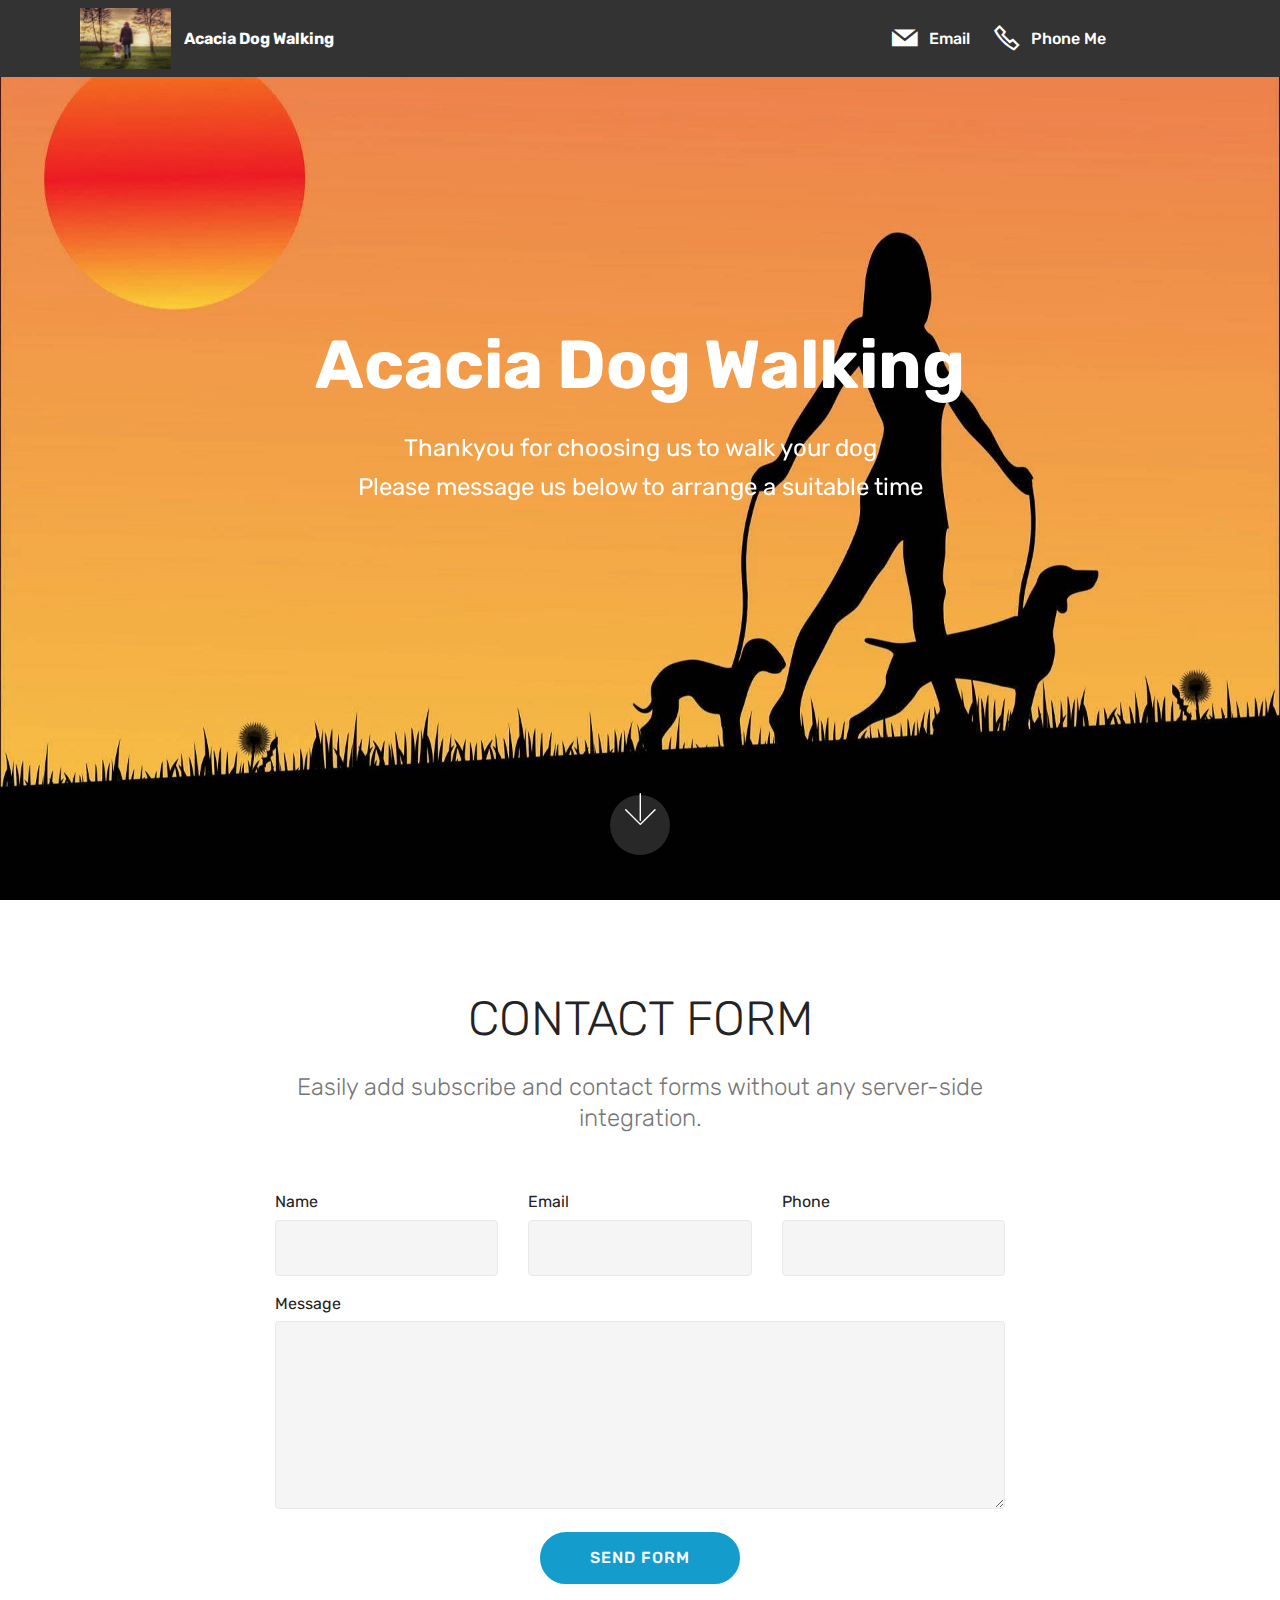
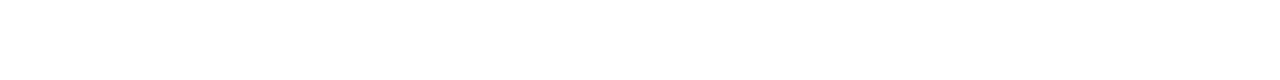
==== page2.html @ 42811588 "Add files via upload" ====
<!DOCTYPE html>
<html  >
<head>
  <!-- Site made with Mobirise Website Builder v4.12.3, https://mobirise.com -->
  <meta charset="UTF-8">
  <meta http-equiv="X-UA-Compatible" content="IE=edge">
  <meta name="generator" content="Mobirise v4.12.3, mobirise.com">
  <meta name="viewport" content="width=device-width, initial-scale=1, minimum-scale=1">
  <link rel="shortcut icon" href="assets/images/mbr-184x123.jpg" type="image/x-icon">
  <meta name="description" content="">
  
  
  <title>Thankyou</title>
  <link rel="stylesheet" href="assets/web/assets/mobirise-icons/mobirise-icons.css">
  <link rel="stylesheet" href="assets/web/assets/mobirise-icons2/mobirise2.css">
  <link rel="stylesheet" href="assets/bootstrap/css/bootstrap.min.css">
  <link rel="stylesheet" href="assets/bootstrap/css/bootstrap-grid.min.css">
  <link rel="stylesheet" href="assets/bootstrap/css/bootstrap-reboot.min.css">
  <link rel="stylesheet" href="assets/dropdown/css/style.css">
  <link rel="stylesheet" href="assets/tether/tether.min.css">
  <link rel="stylesheet" href="assets/socicon/css/styles.css">
  <link rel="stylesheet" href="assets/theme/css/style.css">
  <link rel="preload" as="style" href="assets/mobirise/css/mbr-additional.css"><link rel="stylesheet" href="assets/mobirise/css/mbr-additional.css" type="text/css">
  
  
  
</head>
<body>
  <section class="menu cid-rUx2KN50Ga" once="menu" id="menu1-7">

    

    <nav class="navbar navbar-expand beta-menu navbar-dropdown align-items-center navbar-fixed-top navbar-toggleable-sm">
        <button class="navbar-toggler navbar-toggler-right" type="button" data-toggle="collapse" data-target="#navbarSupportedContent" aria-controls="navbarSupportedContent" aria-expanded="false" aria-label="Toggle navigation">
            <div class="hamburger">
                <span></span>
                <span></span>
                <span></span>
                <span></span>
            </div>
        </button>
        <div class="menu-logo">
            <div class="navbar-brand">
                <span class="navbar-logo">
                    <a href="index.html">
                         <img src="assets/images/mbr-184x123.jpg" alt="Mobirise" title="" style="height: 3.8rem;">
                    </a>
                </span>
                <span class="navbar-caption-wrap"><a class="navbar-caption text-white display-4" href="index.html">Acacia Dog Walking</a></span>
            </div>
        </div>
        <div class="collapse navbar-collapse" id="navbarSupportedContent">
            <ul class="navbar-nav nav-dropdown nav-right" data-app-modern-menu="true"><li class="nav-item">
                    <a class="nav-link link text-white display-4" href="mailto:cosmicpunk64@msn.com"><span class="socicon socicon-mail mbr-iconfont mbr-iconfont-btn"></span>
                        
                        Email&nbsp;</a>
                </li>
                <li class="nav-item">
                    <a class="nav-link link text-white display-4" href="tel:07796602578"><span class="mobi-mbri mobi-mbri-phone mbr-iconfont mbr-iconfont-btn"></span>
                        Phone Me &nbsp; &nbsp; &nbsp; &nbsp; &nbsp; &nbsp; &nbsp; &nbsp; &nbsp; &nbsp;&nbsp;</a>
                </li></ul>
            
        </div>
    </nav>
</section>

<section class="engine"><a href="https://mobirise.info/n">simple web templates</a></section><section class="cid-rUx2KNVH79 mbr-fullscreen mbr-parallax-background" id="header2-8">

    

    

    <div class="container align-center">
        <div class="row justify-content-md-center">
            <div class="mbr-white col-md-10">
                <h1 class="mbr-section-title mbr-bold pb-3 mbr-fonts-style display-1">
                    Acacia Dog Walking</h1>
                
                <p class="mbr-text pb-3 mbr-fonts-style display-5">Thankyou for choosing us to walk your dog<br>Please message us below to arrange a suitable time<br><br></p>
                
            </div>
        </div>
    </div>
    <div class="mbr-arrow hidden-sm-down" aria-hidden="true">
        <a href="#next">
            <i class="mbri-down mbr-iconfont"></i>
        </a>
    </div>
</section>

<section class="mbr-section form1 cid-rUx3nydCVP" id="form1-a">

    

    
    <div class="container">
        <div class="row justify-content-center">
            <div class="title col-12 col-lg-8">
                <h2 class="mbr-section-title align-center pb-3 mbr-fonts-style display-2">
                    CONTACT FORM
                </h2>
                <h3 class="mbr-section-subtitle align-center mbr-light pb-3 mbr-fonts-style display-5">
                    Easily add subscribe and contact forms without any server-side integration.
                </h3>
            </div>
        </div>
    </div>
    <div class="container">
        <div class="row justify-content-center">
            <div class="media-container-column col-lg-8" data-form-type="formoid">
                <!---Formbuilder Form--->
                <form action="https://mobirise.com/" method="POST" class="mbr-form form-with-styler" data-form-title="Mobirise Form"><input type="hidden" name="email" data-form-email="true" value="vJQwaAiPpWESTm74bcN+fh4q/Wr+KEYtyysUlIyoPwSBQIhV9CofV1G0lnNw1oFRuBPcioo4d/tThG4mU4QjTCfp5v0R5WzSsW95tW1pOGH+agXpHz0VEnToRfI1d8Yz">
                    <div class="row">
                        <div hidden="hidden" data-form-alert="" class="alert alert-success col-12">Thanks for filling out the form!</div>
                        <div hidden="hidden" data-form-alert-danger="" class="alert alert-danger col-12">
                        </div>
                    </div>
                    <div class="dragArea row">
                        <div class="col-md-4  form-group" data-for="name">
                            <label for="name-form1-a" class="form-control-label mbr-fonts-style display-7">Name</label>
                            <input type="text" name="name" data-form-field="Name" required="required" class="form-control display-7" id="name-form1-a">
                        </div>
                        <div class="col-md-4  form-group" data-for="email">
                            <label for="email-form1-a" class="form-control-label mbr-fonts-style display-7">Email</label>
                            <input type="email" name="email" data-form-field="Email" required="required" class="form-control display-7" id="email-form1-a">
                        </div>
                        <div data-for="phone" class="col-md-4  form-group">
                            <label for="phone-form1-a" class="form-control-label mbr-fonts-style display-7">Phone</label>
                            <input type="tel" name="phone" data-form-field="Phone" class="form-control display-7" id="phone-form1-a">
                        </div>
                        <div data-for="message" class="col-md-12 form-group">
                            <label for="message-form1-a" class="form-control-label mbr-fonts-style display-7">Message</label>
                            <textarea name="message" data-form-field="Message" class="form-control display-7" id="message-form1-a"></textarea>
                        </div>
                        <div class="col-md-12 input-group-btn align-center"><button type="submit" class="btn btn-primary btn-form display-4">SEND FORM</button></div>
                    </div>
                </form><!---Formbuilder Form--->
            </div>
        </div>
    </div>
</section>


  <script src="assets/web/assets/jquery/jquery.min.js"></script>
  <script src="assets/popper/popper.min.js"></script>
  <script src="assets/bootstrap/js/bootstrap.min.js"></script>
  <script src="assets/smoothscroll/smooth-scroll.js"></script>
  <script src="assets/dropdown/js/nav-dropdown.js"></script>
  <script src="assets/dropdown/js/navbar-dropdown.js"></script>
  <script src="assets/touchswipe/jquery.touch-swipe.min.js"></script>
  <script src="assets/parallax/jarallax.min.js"></script>
  <script src="assets/tether/tether.min.js"></script>
  <script src="assets/theme/js/script.js"></script>
  <script src="assets/formoid/formoid.min.js"></script>
  
  
</body>
</html>
---- assets/web/assets/mobirise-icons/mobirise-icons.css ----
@font-face {
  font-family: 'MobiriseIcons';
  src:  url('mobirise-icons.eot?spat4u');
  src:  url('mobirise-icons.eot?spat4u#iefix') format('embedded-opentype'),
    url('mobirise-icons.ttf?spat4u') format('truetype'),
    url('mobirise-icons.woff?spat4u') format('woff'),
    url('mobirise-icons.svg?spat4u#MobiriseIcons') format('svg');
  font-weight: normal;
  font-style: normal;
  font-display: swap;
}

[class^="mbri-"], [class*=" mbri-"] {
  /* use !important to prevent issues with browser extensions that change fonts */
  font-family: MobiriseIcons !important;
  speak: none;
  font-style: normal;
  font-weight: normal;
  font-variant: normal;
  text-transform: none;
  line-height: 1;

  /* Better Font Rendering =========== */
  -webkit-font-smoothing: antialiased;
  -moz-osx-font-smoothing: grayscale;
}

.mbri-add-submenu:before {
  content: "\e900";
}
.mbri-alert:before {
  content: "\e901";
}
.mbri-align-center:before {
  content: "\e902";
}
.mbri-align-justify:before {
  content: "\e903";
}
.mbri-align-left:before {
  content: "\e904";
}
.mbri-align-right:before {
  content: "\e905";
}
.mbri-android:before {
  content: "\e906";
}
.mbri-apple:before {
  content: "\e907";
}
.mbri-arrow-down:before {
  content: "\e908";
}
.mbri-arrow-next:before {
  content: "\e909";
}
.mbri-arrow-prev:before {
  content: "\e90a";
}
.mbri-arrow-up:before {
  content: "\e90b";
}
.mbri-bold:before {
  content: "\e90c";
}
.mbri-bookmark:before {
  content: "\e90d";
}
.mbri-bootstrap:before {
  content: "\e90e";
}
.mbri-briefcase:before {
  content: "\e90f";
}
.mbri-browse:before {
  content: "\e910";
}
.mbri-bulleted-list:before {
  content: "\e911";
}
.mbri-calendar:before {
  content: "\e912";
}
.mbri-camera:before {
  content: "\e913";
}
.mbri-cart-add:before {
  content: "\e914";
}
.mbri-cart-full:before {
  content: "\e915";
}
.mbri-cash:before {
  content: "\e916";
}
.mbri-change-style:before {
  content: "\e917";
}
.mbri-chat:before {
  content: "\e918";
}
.mbri-clock:before {
  content: "\e919";
}
.mbri-close:before {
  content: "\e91a";
}
.mbri-cloud:before {
  content: "\e91b";
}
.mbri-code:before {
  content: "\e91c";
}
.mbri-contact-form:before {
  content: "\e91d";
}
.mbri-credit-card:before {
  content: "\e91e";
}
.mbri-cursor-click:before {
  content: "\e91f";
}
.mbri-cust-feedback:before {
  content: "\e920";
}
.mbri-database:before {
  content: "\e921";
}
.mbri-delivery:before {
  content: "\e922";
}
.mbri-desktop:before {
  content: "\e923";
}
.mbri-devices:before {
  content: "\e924";
}
.mbri-down:before {
  content: "\e925";
}
.mbri-download:before {
  content: "\e989";
}
.mbri-drag-n-drop:before {
  content: "\e927";
}
.mbri-drag-n-drop2:before {
  content: "\e928";
}
.mbri-edit:before {
  content: "\e929";
}
.mbri-edit2:before {
  content: "\e92a";
}
.mbri-error:before {
  content: "\e92b";
}
.mbri-extension:before {
  content: "\e92c";
}
.mbri-features:before {
  content: "\e92d";
}
.mbri-file:before {
  content: "\e92e";
}
.mbri-flag:before {
  content: "\e92f";
}
.mbri-folder:before {
  content: "\e930";
}
.mbri-gift:before {
  content: "\e931";
}
.mbri-github:before {
  content: "\e932";
}
.mbri-globe:before {
  content: "\e933";
}
.mbri-globe-2:before {
  content: "\e934";
}
.mbri-growing-chart:before {
  content: "\e935";
}
.mbri-hearth:before {
  content: "\e936";
}
.mbri-help:before {
  content: "\e937";
}
.mbri-home:before {
  content: "\e938";
}
.mbri-hot-cup:before {
  content: "\e939";
}
.mbri-idea:before {
  content: "\e93a";
}
.mbri-image-gallery:before {
  content: "\e93b";
}
.mbri-image-slider:before {
  content: "\e93c";
}
.mbri-info:before {
  content: "\e93d";
}
.mbri-italic:before {
  content: "\e93e";
}
.mbri-key:before {
  content: "\e93f";
}
.mbri-laptop:before {
  content: "\e940";
}
.mbri-layers:before {
  content: "\e941";
}
.mbri-left-right:before {
  content: "\e942";
}
.mbri-left:before {
  content: "\e943";
}
.mbri-letter:before {
  content: "\e944";
}
.mbri-like:before {
  content: "\e945";
}
.mbri-link:before {
  content: "\e946";
}
.mbri-lock:before {
  content: "\e947";
}
.mbri-login:before {
  content: "\e948";
}
.mbri-logout:before {
  content: "\e949";
}
.mbri-magic-stick:before {
  content: "\e94a";
}
.mbri-map-pin:before {
  content: "\e94b";
}
.mbri-menu:before {
  content: "\e94c";
}
.mbri-mobile:before {
  content: "\e94d";
}
.mbri-mobile2:before {
  content: "\e94e";
}
.mbri-mobirise:before {
  content: "\e94f";
}
.mbri-more-horizontal:before {
  content: "\e950";
}
.mbri-more-vertical:before {
  content: "\e951";
}
.mbri-music:before {
  content: "\e952";
}
.mbri-new-file:before {
  content: "\e953";
}
.mbri-numbered-list:before {
  content: "\e954";
}
.mbri-opened-folder:before {
  content: "\e955";
}
.mbri-pages:before {
  content: "\e956";
}
.mbri-paper-plane:before {
  content: "\e957";
}
.mbri-paperclip:before {
  content: "\e958";
}
.mbri-photo:before {
  content: "\e959";
}
.mbri-photos:before {
  content: "\e95a";
}
.mbri-pin:before {
  content: "\e95b";
}
.mbri-play:before {
  content: "\e95c";
}
.mbri-plus:before {
  content: "\e95d";
}
.mbri-preview:before {
  content: "\e95e";
}
.mbri-print:before {
  content: "\e95f";
}
.mbri-protect:before {
  content: "\e960";
}
.mbri-question:before {
  content: "\e961";
}
.mbri-quote-left:before {
  content: "\e962";
}
.mbri-quote-right:before {
  content: "\e963";
}
.mbri-refresh:before {
  content: "\e964";
}
.mbri-responsive:before {
  content: "\e965";
}
.mbri-right:before {
  content: "\e966";
}
.mbri-rocket:before {
  content: "\e967";
}
.mbri-sad-face:before {
  content: "\e968";
}
.mbri-sale:before {
  content: "\e969";
}
.mbri-save:before {
  content: "\e96a";
}
.mbri-search:before {
  content: "\e96b";
}
.mbri-setting:before {
  content: "\e96c";
}
.mbri-setting2:before {
  content: "\e96d";
}
.mbri-setting3:before {
  content: "\e96e";
}
.mbri-share:before {
  content: "\e96f";
}
.mbri-shopping-bag:before {
  content: "\e970";
}
.mbri-shopping-basket:before {
  content: "\e971";
}
.mbri-shopping-cart:before {
  content: "\e972";
}
.mbri-sites:before {
  content: "\e973";
}
.mbri-smile-face:before {
  content: "\e974";
}
.mbri-speed:before {
  content: "\e975";
}
.mbri-star:before {
  content: "\e976";
}
.mbri-success:before {
  content: "\e977";
}
.mbri-sun:before {
  content: "\e978";
}
.mbri-sun2:before {
  content: "\e979";
}
.mbri-tablet:before {
  content: "\e97a";
}
.mbri-tablet-vertical:before {
  content: "\e97b";
}
.mbri-target:before {
  content: "\e97c";
}
.mbri-timer:before {
  content: "\e97d";
}
.mbri-to-ftp:before {
  content: "\e97e";
}
.mbri-to-local-drive:before {
  content: "\e97f";
}
.mbri-touch-swipe:before {
  content: "\e980";
}
.mbri-touch:before {
  content: "\e981";
}
.mbri-trash:before {
  content: "\e982";
}
.mbri-underline:before {
  content: "\e983";
}
.mbri-unlink:before {
  content: "\e984";
}
.mbri-unlock:before {
  content: "\e985";
}
.mbri-up-down:before {
  content: "\e986";
}
.mbri-up:before {
  content: "\e987";
}
.mbri-update:before {
  content: "\e988";
}
.mbri-upload:before {
 content: "\e926"; 
}
.mbri-user:before {
  content: "\e98a";
}
.mbri-user2:before {
  content: "\e98b";
}
.mbri-users:before {
  content: "\e98c";
}
.mbri-video:before {
  content: "\e98d";
}
.mbri-video-play:before {
  content: "\e98e";
}
.mbri-watch:before {
  content: "\e98f";
}
.mbri-website-theme:before {
  content: "\e990";
}
.mbri-wifi:before {
  content: "\e991";
}
.mbri-windows:before {
  content: "\e992";
}
.mbri-zoom-out:before {
  content: "\e993";
}
.mbri-redo:before {
  content: "\e994";
}
.mbri-undo:before {
  content: "\e995";
}
---- assets/web/assets/mobirise-icons2/mobirise2.css ----
@font-face {
  font-family: 'Moririse2';
  font-display: swap;
  src:  url('mobirise2.eot?f2bix4');
  src:  url('mobirise2.eot?f2bix4#iefix') format('embedded-opentype'),
    url('mobirise2.ttf?f2bix4') format('truetype'),
    url('mobirise2.woff?f2bix4') format('woff'),
    url('mobirise2.svg?f2bix4#mobirise2') format('svg');
  font-weight: normal;
  font-style: normal;
}

[class^="mobi-"], [class*=" mobi-"] {
  /* use !important to prevent issues with browser extensions that change fonts */
  font-family: 'Moririse2' !important;
  speak: none;
  font-style: normal;
  font-weight: normal;
  font-variant: normal;
  text-transform: none;
  line-height: 1;

  /* Better Font Rendering =========== */
  -webkit-font-smoothing: antialiased;
  -moz-osx-font-smoothing: grayscale;
}

.mobi-mbri-add-submenu:before {
  content: "\e900";
}
.mobi-mbri-alert:before {
  content: "\e901";
}
.mobi-mbri-align-center:before {
  content: "\e902";
}
.mobi-mbri-align-justify:before {
  content: "\e903";
}
.mobi-mbri-align-left:before {
  content: "\e904";
}
.mobi-mbri-align-right:before {
  content: "\e905";
}
.mobi-mbri-android:before {
  content: "\e906";
}
.mobi-mbri-apple:before {
  content: "\e907";
}
.mobi-mbri-arrow-down:before {
  content: "\e908";
}
.mobi-mbri-arrow-next:before {
  content: "\e909";
}
.mobi-mbri-arrow-prev:before {
  content: "\e90a";
}
.mobi-mbri-arrow-up:before {
  content: "\e90b";
}
.mobi-mbri-bold:before {
  content: "\e90c";
}
.mobi-mbri-bookmark:before {
  content: "\e90d";
}
.mobi-mbri-bootstrap:before {
  content: "\e90e";
}
.mobi-mbri-briefcase:before {
  content: "\e90f";
}
.mobi-mbri-browse:before {
  content: "\e910";
}
.mobi-mbri-bulleted-list:before {
  content: "\e911";
}
.mobi-mbri-calendar:before {
  content: "\e912";
}
.mobi-mbri-camera:before {
  content: "\e913";
}
.mobi-mbri-cart-add:before {
  content: "\e914";
}
.mobi-mbri-cart-full:before {
  content: "\e915";
}
.mobi-mbri-cash:before {
  content: "\e916";
}
.mobi-mbri-change-style:before {
  content: "\e917";
}
.mobi-mbri-chat:before {
  content: "\e918";
}
.mobi-mbri-clock:before {
  content: "\e919";
}
.mobi-mbri-close:before {
  content: "\e91a";
}
.mobi-mbri-cloud:before {
  content: "\e91b";
}
.mobi-mbri-code:before {
  content: "\e91c";
}
.mobi-mbri-contact-form:before {
  content: "\e91d";
}
.mobi-mbri-credit-card:before {
  content: "\e91e";
}
.mobi-mbri-cursor-click:before {
  content: "\e91f";
}
.mobi-mbri-cust-feedback:before {
  content: "\e920";
}
.mobi-mbri-database:before {
  content: "\e921";
}
.mobi-mbri-delivery:before {
  content: "\e922";
}
.mobi-mbri-desktop:before {
  content: "\e923";
}
.mobi-mbri-devices:before {
  content: "\e924";
}
.mobi-mbri-down:before {
  content: "\e925";
}
.mobi-mbri-download-2:before {
  content: "\e926";
}
.mobi-mbri-download:before {
  content: "\e927";
}
.mobi-mbri-drag-n-drop-2:before {
  content: "\e928";
}
.mobi-mbri-drag-n-drop:before {
  content: "\e929";
}
.mobi-mbri-edit-2:before {
  content: "\e92a";
}
.mobi-mbri-edit:before {
  content: "\e92b";
}
.mobi-mbri-error:before {
  content: "\e92c";
}
.mobi-mbri-extension:before {
  content: "\e92d";
}
.mobi-mbri-features:before {
  content: "\e92e";
}
.mobi-mbri-file:before {
  content: "\e92f";
}
.mobi-mbri-flag:before {
  content: "\e930";
}
.mobi-mbri-folder:before {
  content: "\e931";
}
.mobi-mbri-gift:before {
  content: "\e932";
}
.mobi-mbri-github:before {
  content: "\e933";
}
.mobi-mbri-globe-2:before {
  content: "\e934";
}
.mobi-mbri-globe:before {
  content: "\e935";
}
.mobi-mbri-growing-chart:before {
  content: "\e936";
}
.mobi-mbri-hearth:before {
  content: "\e937";
}
.mobi-mbri-help:before {
  content: "\e938";
}
.mobi-mbri-home:before {
  content: "\e939";
}
.mobi-mbri-hot-cup:before {
  content: "\e93a";
}
.mobi-mbri-idea:before {
  content: "\e93b";
}
.mobi-mbri-image-gallery:before {
  content: "\e93c";
}
.mobi-mbri-image-slider:before {
  content: "\e93d";
}
.mobi-mbri-info:before {
  content: "\e93e";
}
.mobi-mbri-italic:before {
  content: "\e93f";
}
.mobi-mbri-key:before {
  content: "\e940";
}
.mobi-mbri-laptop:before {
  content: "\e941";
}
.mobi-mbri-layers:before {
  content: "\e942";
}
.mobi-mbri-left-right:before {
  content: "\e943";
}
.mobi-mbri-left:before {
  content: "\e944";
}
.mobi-mbri-letter:before {
  content: "\e945";
}
.mobi-mbri-like:before {
  content: "\e946";
}
.mobi-mbri-link:before {
  content: "\e947";
}
.mobi-mbri-lock:before {
  content: "\e948";
}
.mobi-mbri-login:before {
  content: "\e949";
}
.mobi-mbri-logout:before {
  content: "\e94a";
}
.mobi-mbri-magic-stick:before {
  content: "\e94b";
}
.mobi-mbri-map-pin:before {
  content: "\e94c";
}
.mobi-mbri-menu:before {
  content: "\e94d";
}
.mobi-mbri-mobile-2:before {
  content: "\e94e";
}
.mobi-mbri-mobile-horizontal:before {
  content: "\e94f";
}
.mobi-mbri-mobile:before {
  content: "\e950";
}
.mobi-mbri-mobirise:before {
  content: "\e951";
}
.mobi-mbri-more-horizontal:before {
  content: "\e952";
}
.mobi-mbri-more-vertical:before {
  content: "\e953";
}
.mobi-mbri-music:before {
  content: "\e954";
}
.mobi-mbri-new-file:before {
  content: "\e955";
}
.mobi-mbri-numbered-list:before {
  content: "\e956";
}
.mobi-mbri-opened-folder:before {
  content: "\e957";
}
.mobi-mbri-pages:before {
  content: "\e958";
}
.mobi-mbri-paper-plane:before {
  content: "\e959";
}
.mobi-mbri-paperclip:before {
  content: "\e95a";
}
.mobi-mbri-phone:before {
  content: "\e95b";
}
.mobi-mbri-photo:before {
  content: "\e95c";
}
.mobi-mbri-photos:before {
  content: "\e95d";
}
.mobi-mbri-pin:before {
  content: "\e95e";
}
.mobi-mbri-play:before {
  content: "\e95f";
}
.mobi-mbri-plus:before {
  content: "\e960";
}
.mobi-mbri-preview:before {
  content: "\e961";
}
.mobi-mbri-print:before {
  content: "\e962";
}
.mobi-mbri-protect:before {
  content: "\e963";
}
.mobi-mbri-question:before {
  content: "\e964";
}
.mobi-mbri-quote-left:before {
  content: "\e965";
}
.mobi-mbri-quote-right:before {
  content: "\e966";
}
.mobi-mbri-redo:before {
  content: "\e967";
}
.mobi-mbri-refresh:before {
  content: "\e968";
}
.mobi-mbri-responsive-2:before {
  content: "\e969";
}
.mobi-mbri-responsive:before {
  content: "\e96a";
}
.mobi-mbri-right:before {
  content: "\e96b";
}
.mobi-mbri-rocket:before {
  content: "\e96c";
}
.mobi-mbri-sad-face:before {
  content: "\e96d";
}
.mobi-mbri-sale:before {
  content: "\e96e";
}
.mobi-mbri-save:before {
  content: "\e96f";
}
.mobi-mbri-search:before {
  content: "\e970";
}
.mobi-mbri-setting-2:before {
  content: "\e971";
}
.mobi-mbri-setting-3:before {
  content: "\e972";
}
.mobi-mbri-setting:before {
  content: "\e973";
}
.mobi-mbri-share:before {
  content: "\e974";
}
.mobi-mbri-shopping-bag:before {
  content: "\e975";
}
.mobi-mbri-shopping-basket:before {
  content: "\e976";
}
.mobi-mbri-shopping-cart:before {
  content: "\e977";
}
.mobi-mbri-sites:before {
  content: "\e978";
}
.mobi-mbri-smile-face:before {
  content: "\e979";
}
.mobi-mbri-speed:before {
  content: "\e97a";
}
.mobi-mbri-star:before {
  content: "\e97b";
}
.mobi-mbri-success:before {
  content: "\e97c";
}
.mobi-mbri-sun:before {
  content: "\e97d";
}
.mobi-mbri-sun2:before {
  content: "\e97e";
}
.mobi-mbri-tablet-vertical:before {
  content: "\e97f";
}
.mobi-mbri-tablet:before {
  content: "\e980";
}
.mobi-mbri-target:before {
  content: "\e981";
}
.mobi-mbri-timer:before {
  content: "\e982";
}
.mobi-mbri-to-ftp:before {
  content: "\e983";
}
.mobi-mbri-to-local-drive:before {
  content: "\e984";
}
.mobi-mbri-touch-swipe:before {
  content: "\e985";
}
.mobi-mbri-touch:before {
  content: "\e986";
}
.mobi-mbri-trash:before {
  content: "\e987";
}
.mobi-mbri-underline:before {
  content: "\e988";
}
.mobi-mbri-undo:before {
  content: "\e989";
}
.mobi-mbri-unlink:before {
  content: "\e98a";
}
.mobi-mbri-unlock:before {
  content: "\e98b";
}
.mobi-mbri-up-down:before {
  content: "\e98c";
}
.mobi-mbri-up:before {
  content: "\e98d";
}
.mobi-mbri-update:before {
  content: "\e98e";
}
.mobi-mbri-upload-2:before {
  content: "\e98f";
}
.mobi-mbri-upload:before {
  content: "\e990";
}
.mobi-mbri-user-2:before {
  content: "\e991";
}
.mobi-mbri-user:before {
  content: "\e992";
}
.mobi-mbri-users:before {
  content: "\e993";
}
.mobi-mbri-video-play:before {
  content: "\e994";
}
.mobi-mbri-video:before {
  content: "\e995";
}
.mobi-mbri-watch:before {
  content: "\e996";
}
.mobi-mbri-website-theme-2:before {
  content: "\e997";
}
.mobi-mbri-website-theme:before {
  content: "\e998";
}
.mobi-mbri-wifi:before {
  content: "\e999";
}
.mobi-mbri-windows:before {
  content: "\e99a";
}
.mobi-mbri-zoom-in:before {
  content: "\e99b";
}
.mobi-mbri-zoom-out:before {
  content: "\e99c";
}
---- assets/dropdown/css/style.css ----
.navbar-dropdown {
  left: 0;
  padding: 0;
  position: absolute;
  right: 0;
  top: 0;
  transition: all 0.45s ease;
  z-index: 1030;
  background: #282828; }
  .navbar-dropdown .navbar-logo {
    margin-right: 0.8rem;
    transition: margin 0.3s ease-in-out;
    vertical-align: middle; }
    .navbar-dropdown .navbar-logo img {
      height: 3.125rem;
      transition: all 0.3s ease-in-out; }
    .navbar-dropdown .navbar-logo.mbr-iconfont {
      font-size: 3.125rem;
      line-height: 3.125rem; }
  .navbar-dropdown .navbar-caption {
    font-weight: 700;
    white-space: normal;
    vertical-align: -4px;
    line-height: 3.125rem !important; }
    .navbar-dropdown .navbar-caption, .navbar-dropdown .navbar-caption:hover {
      color: inherit;
      text-decoration: none; }
  .navbar-dropdown .mbr-iconfont + .navbar-caption {
    vertical-align: -1px; }
  .navbar-dropdown.navbar-fixed-top {
    position: fixed; }
  .navbar-dropdown .navbar-brand span {
    vertical-align: -4px; }
  .navbar-dropdown.bg-color.transparent {
    background: none; }
  .navbar-dropdown.navbar-short .navbar-brand {
    padding: 0.625rem 0; }
    .navbar-dropdown.navbar-short .navbar-brand span {
      vertical-align: -1px; }
  .navbar-dropdown.navbar-short .navbar-caption {
    line-height: 2.375rem !important;
    vertical-align: -2px; }
  .navbar-dropdown.navbar-short .navbar-logo {
    margin-right: 0.5rem; }
    .navbar-dropdown.navbar-short .navbar-logo img {
      height: 2.375rem; }
    .navbar-dropdown.navbar-short .navbar-logo.mbr-iconfont {
      font-size: 2.375rem;
      line-height: 2.375rem; }
  .navbar-dropdown.navbar-short .mbr-table-cell {
    height: 3.625rem; }
  .navbar-dropdown .navbar-close {
    left: 0.6875rem;
    position: fixed;
    top: 0.75rem;
    z-index: 1000; }
  .navbar-dropdown .hamburger-icon {
    content: "";
    display: inline-block;
    vertical-align: middle;
    width: 16px;
    -webkit-box-shadow: 0 -6px 0 1px #282828,0 0 0 1px #282828,0 6px 0 1px #282828;
    -moz-box-shadow: 0 -6px 0 1px #282828,0 0 0 1px #282828,0 6px 0 1px #282828;
    box-shadow: 0 -6px 0 1px #282828,0 0 0 1px #282828,0 6px 0 1px #282828; }

.dropdown-menu .dropdown-toggle[data-toggle="dropdown-submenu"]::after {
  border-bottom: 0.35em solid transparent;
  border-left: 0.35em solid;
  border-right: 0;
  border-top: 0.35em solid transparent;
  margin-left: 0.3rem; }

.dropdown-menu .dropdown-item:focus {
  outline: 0; }

.nav-dropdown {
  font-size: 0.75rem;
  font-weight: 500;
  height: auto !important; }
  .nav-dropdown .nav-btn {
    padding-left: 1rem; }
  .nav-dropdown .link {
    margin: .667em 1.667em;
    font-weight: 500;
    padding: 0;
    transition: color .2s ease-in-out; }
    .nav-dropdown .link.dropdown-toggle {
      margin-right: 2.583em; }
      .nav-dropdown .link.dropdown-toggle::after {
        margin-left: .25rem;
        border-top: 0.35em solid;
        border-right: 0.35em solid transparent;
        border-left: 0.35em solid transparent;
        border-bottom: 0; }
      .nav-dropdown .link.dropdown-toggle[aria-expanded="true"] {
        margin: 0;
        padding: 0.667em 3.263em  0.667em 1.667em; }
  .nav-dropdown .link::after,
  .nav-dropdown .dropdown-item::after {
    color: inherit; }
  .nav-dropdown .btn {
    font-size: 0.75rem;
    font-weight: 700;
    letter-spacing: 0;
    margin-bottom: 0;
    padding-left: 1.25rem;
    padding-right: 1.25rem; }
  .nav-dropdown .dropdown-menu {
    border-radius: 0;
    border: 0;
    left: 0;
    margin: 0;
    padding-bottom: 1.25rem;
    padding-top: 1.25rem;
    position: relative; }
  .nav-dropdown .dropdown-submenu {
    margin-left: 0.125rem;
    top: 0; }
  .nav-dropdown .dropdown-item {
    font-weight: 500;
    line-height: 2;
    padding: 0.3846em 4.615em 0.3846em 1.5385em;
    position: relative;
    transition: color .2s ease-in-out, background-color .2s ease-in-out; }
    .nav-dropdown .dropdown-item::after {
      margin-top: -0.3077em;
      position: absolute;
      right: 1.1538em;
      top: 50%; }
    .nav-dropdown .dropdown-item:focus, .nav-dropdown .dropdown-item:hover {
      background: none; }

@media (max-width: 767px) {
  .nav-dropdown.navbar-toggleable-sm {
    bottom: 0;
    display: none;
    left: 0;
    overflow-x: hidden;
    position: fixed;
    top: 0;
    transform: translateX(-100%);
    -ms-transform: translateX(-100%);
    -webkit-transform: translateX(-100%);
    width: 18.75rem;
    z-index: 999; } }
.nav-dropdown.navbar-toggleable-xl {
  bottom: 0;
  display: none;
  left: 0;
  overflow-x: hidden;
  position: fixed;
  top: 0;
  transform: translateX(-100%);
  -ms-transform: translateX(-100%);
  -webkit-transform: translateX(-100%);
  width: 18.75rem;
  z-index: 999; }

.nav-dropdown-sm {
  display: block !important;
  overflow-x: hidden;
  overflow: auto;
  padding-top: 3.875rem; }
  .nav-dropdown-sm::after {
    content: "";
    display: block;
    height: 3rem;
    width: 100%; }
  .nav-dropdown-sm.collapse.in ~ .navbar-close {
    display: block !important; }
  .nav-dropdown-sm.collapsing, .nav-dropdown-sm.collapse.in {
    transform: translateX(0);
    -ms-transform: translateX(0);
    -webkit-transform: translateX(0);
    transition: all 0.25s ease-out;
    -webkit-transition: all 0.25s ease-out;
    background: #282828; }
  .nav-dropdown-sm.collapsing[aria-expanded="false"] {
    transform: translateX(-100%);
    -ms-transform: translateX(-100%);
    -webkit-transform: translateX(-100%); }
  .nav-dropdown-sm .nav-item {
    display: block;
    margin-left: 0 !important;
    padding-left: 0; }
  .nav-dropdown-sm .link,
  .nav-dropdown-sm .dropdown-item {
    border-top: 1px dotted rgba(255, 255, 255, 0.1);
    font-size: 0.8125rem;
    line-height: 1.6;
    margin: 0 !important;
    padding: 0.875rem 2.4rem 0.875rem 1.5625rem !important;
    position: relative;
    white-space: normal; }
    .nav-dropdown-sm .link:focus, .nav-dropdown-sm .link:hover,
    .nav-dropdown-sm .dropdown-item:focus,
    .nav-dropdown-sm .dropdown-item:hover {
      background: rgba(0, 0, 0, 0.2) !important;
      color: #c0a375; }
  .nav-dropdown-sm .nav-btn {
    position: relative;
    padding: 1.5625rem 1.5625rem 0 1.5625rem; }
    .nav-dropdown-sm .nav-btn::before {
      border-top: 1px dotted rgba(255, 255, 255, 0.1);
      content: "";
      left: 0;
      position: absolute;
      top: 0;
      width: 100%; }
    .nav-dropdown-sm .nav-btn + .nav-btn {
      padding-top: 0.625rem; }
      .nav-dropdown-sm .nav-btn + .nav-btn::before {
        display: none; }
  .nav-dropdown-sm .btn {
    padding: 0.625rem 0; }
  .nav-dropdown-sm .dropdown-toggle[data-toggle="dropdown-submenu"]::after {
    margin-left: .25rem;
    border-top: 0.35em solid;
    border-right: 0.35em solid transparent;
    border-left: 0.35em solid transparent;
    border-bottom: 0; }
  .nav-dropdown-sm .dropdown-toggle[data-toggle="dropdown-submenu"][aria-expanded="true"]::after {
    border-top: 0;
    border-right: 0.35em solid transparent;
    border-left: 0.35em solid transparent;
    border-bottom: 0.35em solid; }
  .nav-dropdown-sm .dropdown-menu {
    margin: 0;
    padding: 0;
    position: relative;
    top: 0;
    left: 0;
    width: 100%;
    border: 0;
    float: none;
    border-radius: 0;
    background: none; }
  .nav-dropdown-sm .dropdown-submenu {
    left: 100%;
    margin-left: 0.125rem;
    margin-top: -1.25rem;
    top: 0; }

.navbar-toggleable-sm .nav-dropdown .dropdown-menu {
  position: absolute; }

.navbar-toggleable-sm .nav-dropdown .dropdown-submenu {
  left: 100%;
  margin-left: 0.125rem;
  margin-top: -1.25rem;
  top: 0; }

.navbar-toggleable-sm.opened .nav-dropdown .dropdown-menu {
  position: relative; }

.navbar-toggleable-sm.opened .nav-dropdown .dropdown-submenu {
  left: 0;
  margin-left: 00rem;
  margin-top: 0rem;
  top: 0; }

.is-builder .nav-dropdown.collapsing {
  transition: none !important; }

/*# sourceMappingURL=style.css.map */
---- assets/socicon/css/styles.css ----
@charset "UTF-8";

@font-face {
  font-family: 'Socicon';
  src:  url('../fonts/socicon.eot');
  src:  url('../fonts/socicon.eot?#iefix') format('embedded-opentype'),
    url('../fonts/socicon.woff2') format('woff2'),
    url('../fonts/socicon.ttf') format('truetype'),
    url('../fonts/socicon.woff') format('woff'),
    url('../fonts/socicon.svg#socicon') format('svg');
  font-weight: normal;
  font-style: normal;
}

[data-icon]:before {
  font-family: "socicon" !important;
  content: attr(data-icon);
  font-style: normal !important;
  font-weight: normal !important;
  font-variant: normal !important;
  text-transform: none !important;
  speak: none;
  line-height: 1;
  -webkit-font-smoothing: antialiased;
  -moz-osx-font-smoothing: grayscale;
}

[class^="socicon-"], [class*=" socicon-"] {
  /* use !important to prevent issues with browser extensions that change fonts */
  font-family: 'Socicon' !important;
  speak: none;
  font-style: normal;
  font-weight: normal;
  font-variant: normal;
  text-transform: none;
  line-height: 1;

  /* Better Font Rendering =========== */
  -webkit-font-smoothing: antialiased;
  -moz-osx-font-smoothing: grayscale;
}

.socicon-eitaa:before {
  content: "\e97c";
}
.socicon-soroush:before {
  content: "\e97d";
}
.socicon-bale:before {
  content: "\e97e";
}
.socicon-zazzle:before {
  content: "\e97b";
}
.socicon-society6:before {
  content: "\e97a";
}
.socicon-redbubble:before {
  content: "\e979";
}
.socicon-avvo:before {
  content: "\e978";
}
.socicon-stitcher:before {
  content: "\e977";
}
.socicon-googlehangouts:before {
  content: "\e974";
}
.socicon-dlive:before {
  content: "\e975";
}
.socicon-vsco:before {
  content: "\e976";
}
.socicon-flipboard:before {
  content: "\e973";
}
.socicon-ubuntu:before {
  content: "\e958";
}
.socicon-artstation:before {
  content: "\e959";
}
.socicon-invision:before {
  content: "\e95a";
}
.socicon-torial:before {
  content: "\e95b";
}
.socicon-collectorz:before {
  content: "\e95c";
}
.socicon-seenthis:before {
  content: "\e95d";
}
.socicon-googleplaymusic:before {
  content: "\e95e";
}
.socicon-debian:before {
  content: "\e95f";
}
.socicon-filmfreeway:before {
  content: "\e960";
}
.socicon-gnome:before {
  content: "\e961";
}
.socicon-itchio:before {
  content: "\e962";
}
.socicon-jamendo:before {
  content: "\e963";
}
.socicon-mix:before {
  content: "\e964";
}
.socicon-sharepoint:before {
  content: "\e965";
}
.socicon-tinder:before {
  content: "\e966";
}
.socicon-windguru:before {
  content: "\e967";
}
.socicon-cdbaby:before {
  content: "\e968";
}
.socicon-elementaryos:before {
  content: "\e969";
}
.socicon-stage32:before {
  content: "\e96a";
}
.socicon-tiktok:before {
  content: "\e96b";
}
.socicon-gitter:before {
  content: "\e96c";
}
.socicon-letterboxd:before {
  content: "\e96d";
}
.socicon-threema:before {
  content: "\e96e";
}
.socicon-splice:before {
  content: "\e96f";
}
.socicon-metapop:before {
  content: "\e970";
}
.socicon-naver:before {
  content: "\e971";
}
.socicon-remote:before {
  content: "\e972";
}
.socicon-internet:before {
  content: "\e957";
}
.socicon-moddb:before {
  content: "\e94b";
}
.socicon-indiedb:before {
  content: "\e94c";
}
.socicon-traxsource:before {
  content: "\e94d";
}
.socicon-gamefor:before {
  content: "\e94e";
}
.socicon-pixiv:before {
  content: "\e94f";
}
.socicon-myanimelist:before {
  content: "\e950";
}
.socicon-blackberry:before {
  content: "\e951";
}
.socicon-wickr:before {
  content: "\e952";
}
.socicon-spip:before {
  content: "\e953";
}
.socicon-napster:before {
  content: "\e954";
}
.socicon-beatport:before {
  content: "\e955";
}
.socicon-hackerone:before {
  content: "\e956";
}
.socicon-hackernews:before {
  content: "\e946";
}
.socicon-smashwords:before {
  content: "\e947";
}
.socicon-kobo:before {
  content: "\e948";
}
.socicon-bookbub:before {
  content: "\e949";
}
.socicon-mailru:before {
  content: "\e94a";
}
.socicon-gitlab:before {
  content: "\e945";
}
.socicon-instructables:before {
  content: "\e944";
}
.socicon-portfolio:before {
  content: "\e943";
}
.socicon-codered:before {
  content: "\e940";
}
.socicon-origin:before {
  content: "\e941";
}
.socicon-nextdoor:before {
  content: "\e942";
}
.socicon-udemy:before {
  content: "\e93f";
}
.socicon-livemaster:before {
  content: "\e93e";
}
.socicon-crunchbase:before {
  content: "\e93b";
}
.socicon-homefy:before {
  content: "\e93c";
}
.socicon-calendly:before {
  content: "\e93d";
}
.socicon-realtor:before {
  content: "\e90f";
}
.socicon-tidal:before {
  content: "\e910";
}
.socicon-qobuz:before {
  content: "\e911";
}
.socicon-natgeo:before {
  content: "\e912";
}
.socicon-mastodon:before {
  content: "\e913";
}
.socicon-unsplash:before {
  content: "\e914";
}
.socicon-homeadvisor:before {
  content: "\e915";
}
.socicon-angieslist:before {
  content: "\e916";
}
.socicon-codepen:before {
  content: "\e917";
}
.socicon-slack:before {
  content: "\e918";
}
.socicon-openaigym:before {
  content: "\e919";
}
.socicon-logmein:before {
  content: "\e91a";
}
.socicon-fiverr:before {
  content: "\e91b";
}
.socicon-gotomeeting:before {
  content: "\e91c";
}
.socicon-aliexpress:before {
  content: "\e91d";
}
.socicon-guru:before {
  content: "\e91e";
}
.socicon-appstore:before {
  content: "\e91f";
}
.socicon-homes:before {
  content: "\e920";
}
.socicon-zoom:before {
  content: "\e921";
}
.socicon-alibaba:before {
  content: "\e922";
}
.socicon-craigslist:before {
  content: "\e923";
}
.socicon-wix:before {
  content: "\e924";
}
.socicon-redfin:before {
  content: "\e925";
}
.socicon-googlecalendar:before {
  content: "\e926";
}
.socicon-shopify:before {
  content: "\e927";
}
.socicon-freelancer:before {
  content: "\e928";
}
.socicon-seedrs:before {
  content: "\e929";
}
.socicon-bing:before {
  content: "\e92a";
}
.socicon-doodle:before {
  content: "\e92b";
}
.socicon-bonanza:before {
  content: "\e92c";
}
.socicon-squarespace:before {
  content: "\e92d";
}
.socicon-toptal:before {
  content: "\e92e";
}
.socicon-gust:before {
  content: "\e92f";
}
.socicon-ask:before {
  content: "\e930";
}
.socicon-trulia:before {
  content: "\e931";
}
.socicon-loomly:before {
  content: "\e932";
}
.socicon-ghost:before {
  content: "\e933";
}
.socicon-upwork:before {
  content: "\e934";
}
.socicon-fundable:before {
  content: "\e935";
}
.socicon-booking:before {
  content: "\e936";
}
.socicon-googlemaps:before {
  content: "\e937";
}
.socicon-zillow:before {
  content: "\e938";
}
.socicon-niconico:before {
  content: "\e939";
}
.socicon-toneden:before {
  content: "\e93a";
}
.socicon-augment:before {
  content: "\e908";
}
.socicon-bitbucket:before {
  content: "\e909";
}
.socicon-fyuse:before {
  content: "\e90a";
}
.socicon-yt-gaming:before {
  content: "\e90b";
}
.socicon-sketchfab:before {
  content: "\e90c";
}
.socicon-mobcrush:before {
  content: "\e90d";
}
.socicon-microsoft:before {
  content: "\e90e";
}
.socicon-pandora:before {
  content: "\e907";
}
.socicon-messenger:before {
  content: "\e906";
}
.socicon-gamewisp:before {
  content: "\e905";
}
.socicon-bloglovin:before {
  content: "\e904";
}
.socicon-tunein:before {
  content: "\e903";
}
.socicon-gamejolt:before {
  content: "\e901";
}
.socicon-trello:before {
  content: "\e902";
}
.socicon-spreadshirt:before {
  content: "\e900";
}
.socicon-500px:before {
  content: "\e000";
}
.socicon-8tracks:before {
  content: "\e001";
}
.socicon-airbnb:before {
  content: "\e002";
}
.socicon-alliance:before {
  content: "\e003";
}
.socicon-amazon:before {
  content: "\e004";
}
.socicon-amplement:before {
  content: "\e005";
}
.socicon-android:before {
  content: "\e006";
}
.socicon-angellist:before {
  content: "\e007";
}
.socicon-apple:before {
  content: "\e008";
}
.socicon-appnet:before {
  content: "\e009";
}
.socicon-baidu:before {
  content: "\e00a";
}
.socicon-bandcamp:before {
  content: "\e00b";
}
.socicon-battlenet:before {
  content: "\e00c";
}
.socicon-mixer:before {
  content: "\e00d";
}
.socicon-bebee:before {
  content: "\e00e";
}
.socicon-bebo:before {
  content: "\e00f";
}
.socicon-behance:before {
  content: "\e010";
}
.socicon-blizzard:before {
  content: "\e011";
}
.socicon-blogger:before {
  content: "\e012";
}
.socicon-buffer:before {
  content: "\e013";
}
.socicon-chrome:before {
  content: "\e014";
}
.socicon-coderwall:before {
  content: "\e015";
}
.socicon-curse:before {
  content: "\e016";
}
.socicon-dailymotion:before {
  content: "\e017";
}
.socicon-deezer:before {
  content: "\e018";
}
.socicon-delicious:before {
  content: "\e019";
}
.socicon-deviantart:before {
  content: "\e01a";
}
.socicon-diablo:before {
  content: "\e01b";
}
.socicon-digg:before {
  content: "\e01c";
}
.socicon-discord:before {
  content: "\e01d";
}
.socicon-disqus:before {
  content: "\e01e";
}
.socicon-douban:before {
  content: "\e01f";
}
.socicon-draugiem:before {
  content: "\e020";
}
.socicon-dribbble:before {
  content: "\e021";
}
.socicon-drupal:before {
  content: "\e022";
}
.socicon-ebay:before {
  content: "\e023";
}
.socicon-ello:before {
  content: "\e024";
}
.socicon-endomodo:before {
  content: "\e025";
}
.socicon-envato:before {
  content: "\e026";
}
.socicon-etsy:before {
  content: "\e027";
}
.socicon-facebook:before {
  content: "\e028";
}
.socicon-feedburner:before {
  content: "\e029";
}
.socicon-filmweb:before {
  content: "\e02a";
}
.socicon-firefox:before {
  content: "\e02b";
}
.socicon-flattr:before {
  content: "\e02c";
}
.socicon-flickr:before {
  content: "\e02d";
}
.socicon-formulr:before {
  content: "\e02e";
}
.socicon-forrst:before {
  content: "\e02f";
}
.socicon-foursquare:before {
  content: "\e030";
}
.socicon-friendfeed:before {
  content: "\e031";
}
.socicon-github:before {
  content: "\e032";
}
.socicon-goodreads:before {
  content: "\e033";
}
.socicon-google:before {
  content: "\e034";
}
.socicon-googlescholar:before {
  content: "\e035";
}
.socicon-googlegroups:before {
  content: "\e036";
}
.socicon-googlephotos:before {
  content: "\e037";
}
.socicon-googleplus:before {
  content: "\e038";
}
.socicon-grooveshark:before {
  content: "\e039";
}
.socicon-hackerrank:before {
  content: "\e03a";
}
.socicon-hearthstone:before {
  content: "\e03b";
}
.socicon-hellocoton:before {
  content: "\e03c";
}
.socicon-heroes:before {
  content: "\e03d";
}
.socicon-smashcast:before {
  content: "\e03e";
}
.socicon-horde:before {
  content: "\e03f";
}
.socicon-houzz:before {
  content: "\e040";
}
.socicon-icq:before {
  content: "\e041";
}
.socicon-identica:before {
  content: "\e042";
}
.socicon-imdb:before {
  content: "\e043";
}
.socicon-instagram:before {
  content: "\e044";
}
.socicon-issuu:before {
  content: "\e045";
}
.socicon-istock:before {
  content: "\e046";
}
.socicon-itunes:before {
  content: "\e047";
}
.socicon-keybase:before {
  content: "\e048";
}
.socicon-lanyrd:before {
  content: "\e049";
}
.socicon-lastfm:before {
  content: "\e04a";
}
.socicon-line:before {
  content: "\e04b";
}
.socicon-linkedin:before {
  content: "\e04c";
}
.socicon-livejournal:before {
  content: "\e04d";
}
.socicon-lyft:before {
  content: "\e04e";
}
.socicon-macos:before {
  content: "\e04f";
}
.socicon-mail:before {
  content: "\e050";
}
.socicon-medium:before {
  content: "\e051";
}
.socicon-meetup:before {
  content: "\e052";
}
.socicon-mixcloud:before {
  content: "\e053";
}
.socicon-modelmayhem:before {
  content: "\e054";
}
.socicon-mumble:before {
  content: "\e055";
}
.socicon-myspace:before {
  content: "\e056";
}
.socicon-newsvine:before {
  content: "\e057";
}
.socicon-nintendo:before {
  content: "\e058";
}
.socicon-npm:before {
  content: "\e059";
}
.socicon-odnoklassniki:before {
  content: "\e05a";
}
.socicon-openid:before {
  content: "\e05b";
}
.socicon-opera:before {
  content: "\e05c";
}
.socicon-outlook:before {
  content: "\e05d";
}
.socicon-overwatch:before {
  content: "\e05e";
}
.socicon-patreon:before {
  content: "\e05f";
}
.socicon-paypal:before {
  content: "\e060";
}
.socicon-periscope:before {
  content: "\e061";
}
.socicon-persona:before {
  content: "\e062";
}
.socicon-pinterest:before {
  content: "\e063";
}
.socicon-play:before {
  content: "\e064";
}
.socicon-player:before {
  content: "\e065";
}
.socicon-playstation:before {
  content: "\e066";
}
.socicon-pocket:before {
  content: "\e067";
}
.socicon-qq:before {
  content: "\e068";
}
.socicon-quora:before {
  content: "\e069";
}
.socicon-raidcall:before {
  content: "\e06a";
}
.socicon-ravelry:before {
  content: "\e06b";
}
.socicon-reddit:before {
  content: "\e06c";
}
.socicon-renren:before {
  content: "\e06d";
}
.socicon-researchgate:before {
  content: "\e06e";
}
.socicon-residentadvisor:before {
  content: "\e06f";
}
.socicon-reverbnation:before {
  content: "\e070";
}
.socicon-rss:before {
  content: "\e071";
}
.socicon-sharethis:before {
  content: "\e072";
}
.socicon-skype:before {
  content: "\e073";
}
.socicon-slideshare:before {
  content: "\e074";
}
.socicon-smugmug:before {
  content: "\e075";
}
.socicon-snapchat:before {
  content: "\e076";
}
.socicon-songkick:before {
  content: "\e077";
}
.socicon-soundcloud:before {
  content: "\e078";
}
.socicon-spotify:before {
  content: "\e079";
}
.socicon-stackexchange:before {
  content: "\e07a";
}
.socicon-stackoverflow:before {
  content: "\e07b";
}
.socicon-starcraft:before {
  content: "\e07c";
}
.socicon-stayfriends:before {
  content: "\e07d";
}
.socicon-steam:before {
  content: "\e07e";
}
.socicon-storehouse:before {
  content: "\e07f";
}
.socicon-strava:before {
  content: "\e080";
}
.socicon-streamjar:before {
  content: "\e081";
}
.socicon-stumbleupon:before {
  content: "\e082";
}
.socicon-swarm:before {
  content: "\e083";
}
.socicon-teamspeak:before {
  content: "\e084";
}
.socicon-teamviewer:before {
  content: "\e085";
}
.socicon-technorati:before {
  content: "\e086";
}
.socicon-telegram:before {
  content: "\e087";
}
.socicon-tripadvisor:before {
  content: "\e088";
}
.socicon-tripit:before {
  content: "\e089";
}
.socicon-triplej:before {
  content: "\e08a";
}
.socicon-tumblr:before {
  content: "\e08b";
}
.socicon-twitch:before {
  content: "\e08c";
}
.socicon-twitter:before {
  content: "\e08d";
}
.socicon-uber:before {
  content: "\e08e";
}
.socicon-ventrilo:before {
  content: "\e08f";
}
.socicon-viadeo:before {
  content: "\e090";
}
.socicon-viber:before {
  content: "\e091";
}
.socicon-viewbug:before {
  content: "\e092";
}
.socicon-vimeo:before {
  content: "\e093";
}
.socicon-vine:before {
  content: "\e094";
}
.socicon-vkontakte:before {
  content: "\e095";
}
.socicon-warcraft:before {
  content: "\e096";
}
.socicon-wechat:before {
  content: "\e097";
}
.socicon-weibo:before {
  content: "\e098";
}
.socicon-whatsapp:before {
  content: "\e099";
}
.socicon-wikipedia:before {
  content: "\e09a";
}
.socicon-windows:before {
  content: "\e09b";
}
.socicon-wordpress:before {
  content: "\e09c";
}
.socicon-wykop:before {
  content: "\e09d";
}
.socicon-xbox:before {
  content: "\e09e";
}
.socicon-xing:before {
  content: "\e09f";
}
.socicon-yahoo:before {
  content: "\e0a0";
}
.socicon-yammer:before {
  content: "\e0a1";
}
.socicon-yandex:before {
  content: "\e0a2";
}
.socicon-yelp:before {
  content: "\e0a3";
}
.socicon-younow:before {
  content: "\e0a4";
}
.socicon-youtube:before {
  content: "\e0a5";
}
.socicon-zapier:before {
  content: "\e0a6";
}
.socicon-zerply:before {
  content: "\e0a7";
}
.socicon-zomato:before {
  content: "\e0a8";
}
.socicon-zynga:before {
  content: "\e0a9";
}
---- assets/theme/css/style.css ----
@charset "UTF-8";
/*!
 * Mobirise v4 theme (https://mobirise.com/)
 * Copyright 2017 Mobirise
 */
section {
  background-color: #eeeeee;
}

body {
  font-style: normal;
  line-height: 1.5;
}

section,
.container,
.container-fluid {
  position: relative;
  word-wrap: break-word;
}

a.mbr-iconfont:hover {
  text-decoration: none;
}

.article .lead p,
.article .lead ul,
.article .lead ol,
.article .lead pre,
.article .lead blockquote {
  margin-bottom: 0;
}

ul,
ol,
pre,
blockquote {
  margin-bottom: 2.3125rem;
}

pre {
  background: #f4f4f4;
  padding: 10px 24px;
  white-space: pre-wrap;
}

.inactive {
  -webkit-user-select: none;
  -moz-user-select: none;
  -ms-user-select: none;
  user-select: none;
  pointer-events: none;
  -webkit-user-drag: none;
  user-drag: none;
}

.mbr-section__comments .row {
  justify-content: center;
  -webkit-justify-content: center;
}

a {
  font-style: normal;
  font-weight: 400;
  cursor: pointer;
}
a, a:hover {
  text-decoration: none;
}

figure {
  margin-bottom: 0;
}

body {
  color: #232323;
}

h1,
h2,
h3,
h4,
h5,
h6,
.h1,
.h2,
.h3,
.h4,
.h5,
.h6,
.display-1,
.display-2,
.display-3,
.display-4 {
  line-height: 1;
  word-break: break-word;
  word-wrap: break-word;
}

.mbr-section-title {
  font-style: normal;
  line-height: 1.2;
}

.mbr-section-subtitle {
  line-height: 1.3;
}

.mbr-text {
  font-style: normal;
  line-height: 1.6;
}

b,
strong {
  font-weight: bold;
}

blockquote {
  padding: 10px 0 10px 20px;
  position: relative;
  border-left: 2px solid;
  border-color: #ff3366;
}

input:-webkit-autofill, input:-webkit-autofill:hover, input:-webkit-autofill:focus, input:-webkit-autofill:active {
  transition-delay: 9999s;
  transition-property: background-color, color;
}

textarea[type=hidden] {
  display: none;
}

body {
  position: relative;
}

section {
  background-position: 50% 50%;
  background-repeat: no-repeat;
  background-size: cover;
}
section .mbr-background-video,
section .mbr-background-video-preview {
  position: absolute;
  bottom: 0;
  left: 0;
  right: 0;
  top: 0;
}

.hidden {
  visibility: hidden;
}

.mbr-z-index20 {
  z-index: 20;
}

/*! Base colors */
.mbr-white {
  color: #ffffff;
}

.mbr-black {
  color: #000000;
}

.mbr-bg-white {
  background-color: #ffffff;
}

.mbr-bg-black {
  background-color: #000000;
}

/*! Text-aligns */
.align-left {
  text-align: left;
}

.align-center {
  text-align: center;
}

.align-right {
  text-align: right;
}

@media (max-width: 767px) {
  .align-left,
.align-center,
.align-right,
.mbr-section-btn,
.mbr-section-title {
    text-align: center;
  }
}
/*! Font-weight  */
.mbr-light {
  font-weight: 300;
}

.mbr-regular {
  font-weight: 400;
}

.mbr-semibold {
  font-weight: 500;
}

.mbr-bold {
  font-weight: 700;
}

/*! Media  */
.media-size-item {
  -webkit-flex: 1 1 auto;
  -moz-flex: 1 1 auto;
  -ms-flex: 1 1 auto;
  -o-flex: 1 1 auto;
  flex: 1 1 auto;
}

.media-content {
  -webkit-flex-basis: 100%;
  flex-basis: 100%;
}

.media-container-row {
  display: -ms-flexbox;
  display: -webkit-flex;
  display: flex;
  -webkit-flex-direction: row;
  -ms-flex-direction: row;
  flex-direction: row;
  -webkit-flex-wrap: wrap;
  -ms-flex-wrap: wrap;
  flex-wrap: wrap;
  -webkit-justify-content: center;
  -ms-flex-pack: center;
  justify-content: center;
  -webkit-align-content: center;
  -ms-flex-line-pack: center;
  align-content: center;
  -webkit-align-items: start;
  -ms-flex-align: start;
  align-items: start;
}
.media-container-row .media-size-item {
  width: 400px;
}

.media-container-column {
  display: -ms-flexbox;
  display: -webkit-flex;
  display: flex;
  -webkit-flex-direction: column;
  -ms-flex-direction: column;
  flex-direction: column;
  -webkit-flex-wrap: wrap;
  -ms-flex-wrap: wrap;
  flex-wrap: wrap;
  -webkit-justify-content: center;
  -ms-flex-pack: center;
  justify-content: center;
  -webkit-align-content: center;
  -ms-flex-line-pack: center;
  align-content: center;
  -webkit-align-items: stretch;
  -ms-flex-align: stretch;
  align-items: stretch;
}
.media-container-column > * {
  width: 100%;
}

@media (min-width: 992px) {
  .media-container-row {
    -webkit-flex-wrap: nowrap;
    -ms-flex-wrap: nowrap;
    flex-wrap: nowrap;
  }
}
figure {
  overflow: hidden;
}

figure[mbr-media-size] {
  transition: width 0.1s;
}

.mbr-figure img,
.mbr-figure iframe {
  display: block;
  width: 100%;
}

.card {
  background-color: transparent;
  border: none;
}

.card-box {
  width: 100%;
}

.card-img {
  text-align: center;
  flex-shrink: 0;
  -webkit-flex-shrink: 0;
}

.media {
  max-width: 100%;
  margin: 0 auto;
}

.mbr-figure {
  -ms-flex-item-align: center;
  -ms-grid-row-align: center;
  -webkit-align-self: center;
  align-self: center;
}

.media-container > div {
  max-width: 100%;
}

.mbr-figure img,
.card-img img {
  width: 100%;
}

@media (max-width: 991px) {
  .media-size-item {
    width: auto !important;
  }

  .media {
    width: auto;
  }

  .mbr-figure {
    width: 100% !important;
  }
}
/*! Buttons */
.btn {
  font-weight: 500;
  border-width: 2px;
  font-style: normal;
  letter-spacing: 1px;
  margin: 0.4rem 0.8rem;
  white-space: normal;
  -webkit-transition: all 0.3s ease-in-out;
  -moz-transition: all 0.3s ease-in-out;
  transition: all 0.3s ease-in-out;
  display: inline-flex;
  align-items: center;
  justify-content: center;
  word-break: break-word;
  -webkit-align-items: center;
  -webkit-justify-content: center;
  display: -webkit-inline-flex;
}

.btn-sm {
  font-weight: 500;
  letter-spacing: 1px;
  -webkit-transition: all 0.3s ease-in-out;
  -moz-transition: all 0.3s ease-in-out;
  transition: all 0.3s ease-in-out;
}

.btn-md {
  font-weight: 500;
  letter-spacing: 1px;
  margin: 0.4rem 0.8rem !important;
  -webkit-transition: all 0.3s ease-in-out;
  -moz-transition: all 0.3s ease-in-out;
  transition: all 0.3s ease-in-out;
}

.btn-lg {
  font-weight: 500;
  letter-spacing: 1px;
  margin: 0.4rem 0.8rem !important;
  -webkit-transition: all 0.3s ease-in-out;
  -moz-transition: all 0.3s ease-in-out;
  transition: all 0.3s ease-in-out;
}

.mbr-section-btn {
  margin-left: -0.25rem;
  margin-right: -0.25rem;
  font-size: 0;
}

nav .mbr-section-btn {
  margin-left: 0rem;
  margin-right: 0rem;
}

.btn-form {
  border-radius: 0;
}
.btn-form:hover {
  cursor: pointer;
}

/*! Btn icon margin */
.btn .mbr-iconfont,
.btn.btn-sm .mbr-iconfont {
  cursor: pointer;
  margin-right: 0.5rem;
}

.btn.btn-md .mbr-iconfont,
.btn.btn-md .mbr-iconfont {
  margin-right: 0.8rem;
}

.mbr-regular {
  font-weight: 400;
}

.mbr-semibold {
  font-weight: 500;
}

.mbr-bold {
  font-weight: 700;
}

[type=submit] {
  -webkit-appearance: none;
}

/*! Full-screen */
.mbr-fullscreen .mbr-overlay {
  min-height: 100vh;
}

.mbr-fullscreen {
  display: flex;
  display: -webkit-flex;
  display: -moz-flex;
  display: -ms-flex;
  display: -o-flex;
  align-items: center;
  -webkit-align-items: center;
  min-height: 100vh;
  padding-top: 3rem;
  padding-bottom: 3rem;
}

/*! Map */
.map {
  height: 25rem;
  position: relative;
}
.map iframe {
  width: 100%;
  height: 100%;
}

.mbr-overlay {
  background-color: #000;
  bottom: 0;
  left: 0;
  opacity: 0.5;
  position: absolute;
  right: 0;
  top: 0;
  z-index: 0;
  pointer-events: none;
}

/* Form */
blockquote {
  font-style: italic;
  padding: 10px 0 10px 20px;
  font-size: 1.09rem;
  position: relative;
  border-width: 3px;
}

.form-control {
  background-color: #f5f5f5;
  box-shadow: none;
  color: #565656;
  line-height: 1.43;
  min-height: 3.5em;
  padding: 1.07em 0.5em;
}
.form-control, .form-control:focus {
  border: 1px solid #e8e8e8;
}
.form-active .form-control:invalid {
  border-color: red;
}

.form-control-label {
  position: relative;
  cursor: pointer;
  margin-bottom: 0.357em;
  padding: 0;
}

.alert {
  color: #ffffff;
  border-radius: 0;
  border: 0;
  font-size: 0.875rem;
  line-height: 1.5;
  margin-bottom: 1.875rem;
  padding: 1.25rem;
  position: relative;
}
.alert.alert-form::after {
  background-color: inherit;
  bottom: -7px;
  content: "";
  display: block;
  height: 14px;
  left: 50%;
  margin-left: -7px;
  position: absolute;
  transform: rotate(45deg);
  width: 14px;
  -webkit-transform: rotate(45deg);
}

.form-asterisk {
  font-family: initial;
  position: absolute;
  top: -2px;
  font-weight: normal;
}

/*! Scroll to top arrow */
#scrollToTop a i:before {
  content: "";
  position: absolute;
  height: 40%;
  top: 25%;
  background: #fff;
  width: 2px;
  left: calc(50% - 1px);
}
#scrollToTop a i:after {
  content: "";
  position: absolute;
  display: block;
  border-top: 2px solid #fff;
  border-right: 2px solid #fff;
  width: 40%;
  height: 40%;
  left: 30%;
  bottom: 30%;
  transform: rotate(135deg);
  -webkit-transform: rotate(135deg);
}

.mbr-arrow-up {
  bottom: 25px;
  right: 90px;
  position: fixed;
  text-align: right;
  z-index: 5000;
  color: #ffffff;
  font-size: 32px;
  transform: rotate(180deg);
  -webkit-transform: rotate(180deg);
}

.mbr-arrow-up a {
  background: rgba(0, 0, 0, 0.2);
  border-radius: 3px;
  color: #fff;
  display: inline-block;
  height: 60px;
  width: 60px;
  outline-style: none !important;
  position: relative;
  text-decoration: none;
  transition: all 0.3s ease-in-out;
  cursor: pointer;
  text-align: center;
}
.mbr-arrow-up a:hover {
  background-color: rgba(0, 0, 0, 0.4);
}
.mbr-arrow-up a i {
  line-height: 60px;
}

.mbr-arrow-up-icon {
  display: block;
  color: #fff;
}

.mbr-arrow-up-icon::before {
  content: "›";
  display: inline-block;
  font-family: serif;
  font-size: 32px;
  line-height: 1;
  font-style: normal;
  position: relative;
  top: 6px;
  left: -4px;
  -webkit-transform: rotate(-90deg);
  transform: rotate(-90deg);
}

/*! Arrow Down */
.mbr-arrow {
  position: absolute;
  bottom: 45px;
  left: 50%;
  width: 60px;
  height: 60px;
  cursor: pointer;
  background-color: rgba(80, 80, 80, 0.5);
  border-radius: 50%;
  -webkit-transform: translateX(-50%);
  transform: translateX(-50%);
}
.mbr-arrow > a {
  display: inline-block;
  text-decoration: none;
  outline-style: none;
  -webkit-animation: arrowdown 1.7s ease-in-out infinite;
  animation: arrowdown 1.7s ease-in-out infinite;
}
.mbr-arrow > a > i {
  position: absolute;
  top: -2px;
  left: 15px;
  font-size: 2rem;
}

@keyframes arrowdown {
  0% {
    transform: translateY(0px);
    -webkit-transform: translateY(0px);
  }
  50% {
    transform: translateY(-5px);
    -webkit-transform: translateY(-5px);
  }
  100% {
    transform: translateY(0px);
    -webkit-transform: translateY(0px);
  }
}
@-webkit-keyframes arrowdown {
  0% {
    transform: translateY(0px);
    -webkit-transform: translateY(0px);
  }
  50% {
    transform: translateY(-5px);
    -webkit-transform: translateY(-5px);
  }
  100% {
    transform: translateY(0px);
    -webkit-transform: translateY(0px);
  }
}
@media (max-width: 500px) {
  .mbr-arrow-up {
    left: 50%;
    right: auto;
    transform: translateX(-50%) rotate(180deg);
    -webkit-transform: translateX(-50%) rotate(180deg);
  }
}
/*Gradients animation*/
@keyframes gradient-animation {
  from {
    background-position: 0% 100%;
    animation-timing-function: ease-in-out;
  }
  to {
    background-position: 100% 0%;
    animation-timing-function: ease-in-out;
  }
}
@-webkit-keyframes gradient-animation {
  from {
    background-position: 0% 100%;
    animation-timing-function: ease-in-out;
  }
  to {
    background-position: 100% 0%;
    animation-timing-function: ease-in-out;
  }
}
.bg-gradient {
  background-size: 200% 200%;
  animation: gradient-animation 5s infinite alternate;
  -webkit-animation: gradient-animation 5s infinite alternate;
}

.menu .navbar-brand {
  display: -webkit-flex;
}
.menu .navbar-brand span {
  display: flex;
  display: -webkit-flex;
}
.menu .navbar-brand .navbar-caption-wrap {
  display: -webkit-flex;
}
.menu .navbar-brand .navbar-logo img {
  display: -webkit-flex;
}
@media (min-width: 768px) and (max-width: 1023px) {
  .menu .navbar-toggleable-sm .navbar-nav {
    display: -webkit-box;
    display: -webkit-flex;
    display: -ms-flexbox;
  }
}
@media (max-width: 1023px) {
  .menu .navbar-collapse {
    max-height: 93.5vh;
  }
  .menu .navbar-collapse.show {
    overflow: auto;
  }
}
@media (min-width: 1024px) {
  .menu .navbar-nav.nav-dropdown {
    display: -webkit-flex;
  }
  .menu .navbar-toggleable-sm .navbar-collapse {
    display: -webkit-flex !important;
  }
  .menu .collapsed .navbar-collapse {
    max-height: 93.5vh;
  }
  .menu .collapsed .navbar-collapse.show {
    overflow: auto;
  }
}
@media (max-width: 767px) {
  .menu .navbar-collapse {
    max-height: 80vh;
  }
}

/* Others*/
.note-check a[data-value=Rubik] {
  font-style: normal;
}

.mbr-arrow a {
  color: #ffffff;
}

@media (max-width: 767px) {
  .mbr-arrow {
    display: none;
  }
}
.navbar {
  display: -webkit-flex;
  -webkit-flex-wrap: wrap;
  -webkit-align-items: center;
  -webkit-justify-content: space-between;
}

.navbar-collapse {
  -webkit-flex-basis: 100%;
  -webkit-flex-grow: 1;
  -webkit-align-items: center;
}

.nav-dropdown .link {
  padding: 0.667em 1.667em !important;
  margin: 0 !important;
}

.nav {
  display: -webkit-flex;
  -webkit-flex-wrap: wrap;
}

.row {
  display: -webkit-flex;
  -webkit-flex-wrap: wrap;
}

.justify-content-center {
  -webkit-justify-content: center;
}

.form-inline {
  display: -webkit-flex;
  -webkit-flex-flow: row wrap;
  -webkit-align-items: center;
}

.card-wrapper {
  -webkit-flex: 1;
}

.carousel-control {
  z-index: 10;
  display: -webkit-flex;
  -webkit-align-items: center;
  -webkit-justify-content: center;
}

.carousel-controls {
  display: -webkit-flex;
}

.media {
  display: -webkit-flex;
}

.form-group:focus {
  outline: none;
}

.jq-selectbox__select {
  padding: 1.07em 0.5em;
  position: absolute;
  top: 0;
  left: 0;
  width: 100%;
}

.jq-selectbox__dropdown {
  position: absolute;
  top: 100%;
  left: 0 !important;
  width: 100% !important;
}

.jq-selectbox__trigger-arrow {
  transform: translateY(-50%);
}

.jq-selectbox li {
  padding: 1.07em 0.5em;
}

input[type=range] {
  padding-left: 0 !important;
  padding-right: 0 !important;
}

.modal-dialog,
.modal-content {
  height: 100%;
}

.modal-dialog .carousel-inner {
  height: calc(100vh - 1.75rem);
}
@media (max-width: 575px) {
  .modal-dialog .carousel-inner {
    height: calc(100vh - 1rem);
  }
}

.carousel-item {
  text-align: center;
}

.carousel-item img {
  margin: auto;
}

.navbar-toggler {
  -webkit-align-self: flex-start;
  -ms-flex-item-align: start;
  align-self: flex-start;
  padding: 0.25rem 0.75rem;
  font-size: 1.25rem;
  line-height: 1;
  background: transparent;
  border: 1px solid transparent;
  -webkit-border-radius: 0.25rem;
  border-radius: 0.25rem;
}

.navbar-toggler:focus,
.navbar-toggler:hover {
  text-decoration: none;
}

.navbar-toggler-icon {
  display: inline-block;
  width: 1.5em;
  height: 1.5em;
  vertical-align: middle;
  content: "";
  background: no-repeat center center;
  -webkit-background-size: 100% 100%;
  -o-background-size: 100% 100%;
  background-size: 100% 100%;
}

.navbar-toggler-left {
  position: absolute;
  left: 1rem;
}

.navbar-toggler-right {
  position: absolute;
  right: 1rem;
}

@media (max-width: 575px) {
  .navbar-toggleable .navbar-nav .dropdown-menu {
    position: static;
    float: none;
  }

  .navbar-toggleable > .container {
    padding-right: 0;
    padding-left: 0;
  }
}
@media (min-width: 576px) {
  .navbar-toggleable {
    -webkit-box-orient: horizontal;
    -webkit-box-direction: normal;
    -webkit-flex-direction: row;
    -ms-flex-direction: row;
    flex-direction: row;
    -webkit-flex-wrap: nowrap;
    -ms-flex-wrap: nowrap;
    flex-wrap: nowrap;
    -webkit-box-align: center;
    -webkit-align-items: center;
    -ms-flex-align: center;
    align-items: center;
  }

  .navbar-toggleable .navbar-nav {
    -webkit-box-orient: horizontal;
    -webkit-box-direction: normal;
    -webkit-flex-direction: row;
    -ms-flex-direction: row;
    flex-direction: row;
  }

  .navbar-toggleable .navbar-nav .nav-link {
    padding-right: 0.5rem;
    padding-left: 0.5rem;
  }

  .navbar-toggleable > .container {
    display: -webkit-box;
    display: -webkit-flex;
    display: -ms-flexbox;
    display: flex;
    -webkit-flex-wrap: nowrap;
    -ms-flex-wrap: nowrap;
    flex-wrap: nowrap;
    -webkit-box-align: center;
    -webkit-align-items: center;
    -ms-flex-align: center;
    align-items: center;
  }

  .navbar-toggleable .navbar-collapse {
    display: -webkit-box !important;
    display: -webkit-flex !important;
    display: -ms-flexbox !important;
    display: flex !important;
    width: 100%;
  }

  .navbar-toggleable .navbar-toggler {
    display: none;
  }
}
@media (max-width: 767px) {
  .navbar-toggleable-sm .navbar-nav .dropdown-menu {
    position: static;
    float: none;
  }

  .navbar-toggleable-sm > .container {
    padding-right: 0;
    padding-left: 0;
  }
}
@media (min-width: 768px) {
  .navbar-toggleable-sm {
    -webkit-box-orient: horizontal;
    -webkit-box-direction: normal;
    -webkit-flex-direction: row;
    -ms-flex-direction: row;
    flex-direction: row;
    -webkit-flex-wrap: nowrap;
    -ms-flex-wrap: nowrap;
    flex-wrap: nowrap;
    -webkit-box-align: center;
    -webkit-align-items: center;
    -ms-flex-align: center;
    align-items: center;
  }

  .navbar-toggleable-sm .navbar-nav {
    -webkit-box-orient: horizontal;
    -webkit-box-direction: normal;
    -webkit-flex-direction: row;
    -ms-flex-direction: row;
    flex-direction: row;
  }

  .navbar-toggleable-sm .navbar-nav .nav-link {
    padding-right: 0.5rem;
    padding-left: 0.5rem;
  }

  .navbar-toggleable-sm > .container {
    display: -webkit-box;
    display: -webkit-flex;
    display: -ms-flexbox;
    display: flex;
    -webkit-flex-wrap: nowrap;
    -ms-flex-wrap: nowrap;
    flex-wrap: nowrap;
    -webkit-box-align: center;
    -webkit-align-items: center;
    -ms-flex-align: center;
    align-items: center;
  }

  .navbar-toggleable-sm .navbar-collapse {
    display: none;
    width: 100%;
  }

  .navbar-toggleable-sm .navbar-toggler {
    display: none;
  }
}
@media (max-width: 1023px) {
  .navbar-toggleable-md .navbar-nav .dropdown-menu {
    position: static;
    float: none;
  }

  .navbar-toggleable-md > .container {
    padding-right: 0;
    padding-left: 0;
  }
}
@media (min-width: 1024px) {
  .navbar-toggleable-md {
    -webkit-box-orient: horizontal;
    -webkit-box-direction: normal;
    -webkit-flex-direction: row;
    -ms-flex-direction: row;
    flex-direction: row;
    -webkit-flex-wrap: nowrap;
    -ms-flex-wrap: nowrap;
    flex-wrap: nowrap;
    -webkit-box-align: center;
    -webkit-align-items: center;
    -ms-flex-align: center;
    align-items: center;
  }

  .navbar-toggleable-md .navbar-nav {
    -webkit-box-orient: horizontal;
    -webkit-box-direction: normal;
    -webkit-flex-direction: row;
    -ms-flex-direction: row;
    flex-direction: row;
  }

  .navbar-toggleable-md .navbar-nav .nav-link {
    padding-right: 0.5rem;
    padding-left: 0.5rem;
  }

  .navbar-toggleable-md > .container {
    display: -webkit-box;
    display: -webkit-flex;
    display: -ms-flexbox;
    display: flex;
    -webkit-flex-wrap: nowrap;
    -ms-flex-wrap: nowrap;
    flex-wrap: nowrap;
    -webkit-box-align: center;
    -webkit-align-items: center;
    -ms-flex-align: center;
    align-items: center;
  }

  .navbar-toggleable-md .navbar-collapse {
    display: -webkit-box !important;
    display: -webkit-flex !important;
    display: -ms-flexbox !important;
    display: flex !important;
    width: 100%;
  }

  .navbar-toggleable-md .navbar-toggler {
    display: none;
  }
}
@media (max-width: 1199px) {
  .navbar-toggleable-lg .navbar-nav .dropdown-menu {
    position: static;
    float: none;
  }

  .navbar-toggleable-lg > .container {
    padding-right: 0;
    padding-left: 0;
  }
}
@media (min-width: 1200px) {
  .navbar-toggleable-lg {
    -webkit-box-orient: horizontal;
    -webkit-box-direction: normal;
    -webkit-flex-direction: row;
    -ms-flex-direction: row;
    flex-direction: row;
    -webkit-flex-wrap: nowrap;
    -ms-flex-wrap: nowrap;
    flex-wrap: nowrap;
    -webkit-box-align: center;
    -webkit-align-items: center;
    -ms-flex-align: center;
    align-items: center;
  }

  .navbar-toggleable-lg .navbar-nav {
    -webkit-box-orient: horizontal;
    -webkit-box-direction: normal;
    -webkit-flex-direction: row;
    -ms-flex-direction: row;
    flex-direction: row;
  }

  .navbar-toggleable-lg .navbar-nav .nav-link {
    padding-right: 0.5rem;
    padding-left: 0.5rem;
  }

  .navbar-toggleable-lg > .container {
    display: -webkit-box;
    display: -webkit-flex;
    display: -ms-flexbox;
    display: flex;
    -webkit-flex-wrap: nowrap;
    -ms-flex-wrap: nowrap;
    flex-wrap: nowrap;
    -webkit-box-align: center;
    -webkit-align-items: center;
    -ms-flex-align: center;
    align-items: center;
  }

  .navbar-toggleable-lg .navbar-collapse {
    display: -webkit-box !important;
    display: -webkit-flex !important;
    display: -ms-flexbox !important;
    display: flex !important;
    width: 100%;
  }

  .navbar-toggleable-lg .navbar-toggler {
    display: none;
  }
}
.navbar-toggleable-xl {
  -webkit-box-orient: horizontal;
  -webkit-box-direction: normal;
  -webkit-flex-direction: row;
  -ms-flex-direction: row;
  flex-direction: row;
  -webkit-flex-wrap: nowrap;
  -ms-flex-wrap: nowrap;
  flex-wrap: nowrap;
  -webkit-box-align: center;
  -webkit-align-items: center;
  -ms-flex-align: center;
  align-items: center;
}

.navbar-toggleable-xl .navbar-nav .dropdown-menu {
  position: static;
  float: none;
}

.navbar-toggleable-xl > .container {
  padding-right: 0;
  padding-left: 0;
}

.navbar-toggleable-xl .navbar-nav {
  -webkit-box-orient: horizontal;
  -webkit-box-direction: normal;
  -webkit-flex-direction: row;
  -ms-flex-direction: row;
  flex-direction: row;
}

.navbar-toggleable-xl .navbar-nav .nav-link {
  padding-right: 0.5rem;
  padding-left: 0.5rem;
}

.navbar-toggleable-xl > .container {
  display: -webkit-box;
  display: -webkit-flex;
  display: -ms-flexbox;
  display: flex;
  -webkit-flex-wrap: nowrap;
  -ms-flex-wrap: nowrap;
  flex-wrap: nowrap;
  -webkit-box-align: center;
  -webkit-align-items: center;
  -ms-flex-align: center;
  align-items: center;
}

.navbar-toggleable-xl .navbar-collapse {
  display: -webkit-box !important;
  display: -webkit-flex !important;
  display: -ms-flexbox !important;
  display: flex !important;
  width: 100%;
}

.navbar-toggleable-xl .navbar-toggler {
  display: none;
}

.card-img {
  width: auto;
}

.menu .navbar.collapsed:not(.beta-menu) {
  flex-direction: column;
  -webkit-flex-direction: column;
}

.carousel-item.active,
.carousel-item-next,
.carousel-item-prev {
  display: -webkit-box;
  display: -webkit-flex;
  display: -ms-flexbox;
  display: flex;
}

.note-air-layout .dropup .dropdown-menu,
.note-air-layout .navbar-fixed-bottom .dropdown .dropdown-menu {
  bottom: initial !important;
}

html,
body {
  height: auto;
  min-height: 100vh;
}

.dropup .dropdown-toggle::after {
  display: none;
}.engine {
	position: absolute;
	text-indent: -2400px;
	text-align: center;
	padding: 0;
	top: 0;
	left: -2400px;
}
---- assets/mobirise/css/mbr-additional.css ----
@import url(https://fonts.googleapis.com/css?family=Rubik:300,300i,400,400i,500,500i,700,700i,900,900i&display=swap);





body {
  font-family: Rubik;
}
.display-1 {
  font-family: 'Rubik', sans-serif;
  font-size: 4.25rem;
  font-display: swap;
}
.display-1 > .mbr-iconfont {
  font-size: 6.8rem;
}
.display-2 {
  font-family: 'Rubik', sans-serif;
  font-size: 3rem;
  font-display: swap;
}
.display-2 > .mbr-iconfont {
  font-size: 4.8rem;
}
.display-4 {
  font-family: 'Rubik', sans-serif;
  font-size: 1rem;
  font-display: swap;
}
.display-4 > .mbr-iconfont {
  font-size: 1.6rem;
}
.display-5 {
  font-family: 'Rubik', sans-serif;
  font-size: 1.5rem;
  font-display: swap;
}
.display-5 > .mbr-iconfont {
  font-size: 2.4rem;
}
.display-7 {
  font-family: 'Rubik', sans-serif;
  font-size: 1rem;
  font-display: swap;
}
.display-7 > .mbr-iconfont {
  font-size: 1.6rem;
}
/* ---- Fluid typography for mobile devices ---- */
/* 1.4 - font scale ratio ( bootstrap == 1.42857 ) */
/* 100vw - current viewport width */
/* (48 - 20)  48 == 48rem == 768px, 20 == 20rem == 320px(minimal supported viewport) */
/* 0.65 - min scale variable, may vary */
@media (max-width: 768px) {
  .display-1 {
    font-size: 3.4rem;
    font-size: calc( 2.1374999999999997rem + (4.25 - 2.1374999999999997) * ((100vw - 20rem) / (48 - 20)));
    line-height: calc( 1.4 * (2.1374999999999997rem + (4.25 - 2.1374999999999997) * ((100vw - 20rem) / (48 - 20))));
  }
  .display-2 {
    font-size: 2.4rem;
    font-size: calc( 1.7rem + (3 - 1.7) * ((100vw - 20rem) / (48 - 20)));
    line-height: calc( 1.4 * (1.7rem + (3 - 1.7) * ((100vw - 20rem) / (48 - 20))));
  }
  .display-4 {
    font-size: 0.8rem;
    font-size: calc( 1rem + (1 - 1) * ((100vw - 20rem) / (48 - 20)));
    line-height: calc( 1.4 * (1rem + (1 - 1) * ((100vw - 20rem) / (48 - 20))));
  }
  .display-5 {
    font-size: 1.2rem;
    font-size: calc( 1.175rem + (1.5 - 1.175) * ((100vw - 20rem) / (48 - 20)));
    line-height: calc( 1.4 * (1.175rem + (1.5 - 1.175) * ((100vw - 20rem) / (48 - 20))));
  }
}
/* Buttons */
.btn {
  padding: 1rem 3rem;
  border-radius: 3px;
}
.btn-sm {
  padding: 0.6rem 1.5rem;
  border-radius: 3px;
}
.btn-md {
  padding: 1rem 3rem;
  border-radius: 3px;
}
.btn-lg {
  padding: 1.2rem 3.2rem;
  border-radius: 3px;
}
.bg-primary {
  background-color: #149dcc !important;
}
.bg-success {
  background-color: #f7ed4a !important;
}
.bg-info {
  background-color: #82786e !important;
}
.bg-warning {
  background-color: #879a9f !important;
}
.bg-danger {
  background-color: #b1a374 !important;
}
.btn-primary,
.btn-primary:active {
  background-color: #149dcc !important;
  border-color: #149dcc !important;
  color: #ffffff !important;
}
.btn-primary:hover,
.btn-primary:focus,
.btn-primary.focus,
.btn-primary.active {
  color: #ffffff !important;
  background-color: #0d6786 !important;
  border-color: #0d6786 !important;
}
.btn-primary.disabled,
.btn-primary:disabled {
  color: #ffffff !important;
  background-color: #0d6786 !important;
  border-color: #0d6786 !important;
}
.btn-secondary,
.btn-secondary:active {
  background-color: #ff3366 !important;
  border-color: #ff3366 !important;
  color: #ffffff !important;
}
.btn-secondary:hover,
.btn-secondary:focus,
.btn-secondary.focus,
.btn-secondary.active {
  color: #ffffff !important;
  background-color: #e50039 !important;
  border-color: #e50039 !important;
}
.btn-secondary.disabled,
.btn-secondary:disabled {
  color: #ffffff !important;
  background-color: #e50039 !important;
  border-color: #e50039 !important;
}
.btn-info,
.btn-info:active {
  background-color: #82786e !important;
  border-color: #82786e !important;
  color: #ffffff !important;
}
.btn-info:hover,
.btn-info:focus,
.btn-info.focus,
.btn-info.active {
  color: #ffffff !important;
  background-color: #59524b !important;
  border-color: #59524b !important;
}
.btn-info.disabled,
.btn-info:disabled {
  color: #ffffff !important;
  background-color: #59524b !important;
  border-color: #59524b !important;
}
.btn-success,
.btn-success:active {
  background-color: #f7ed4a !important;
  border-color: #f7ed4a !important;
  color: #3f3c03 !important;
}
.btn-success:hover,
.btn-success:focus,
.btn-success.focus,
.btn-success.active {
  color: #3f3c03 !important;
  background-color: #eadd0a !important;
  border-color: #eadd0a !important;
}
.btn-success.disabled,
.btn-success:disabled {
  color: #3f3c03 !important;
  background-color: #eadd0a !important;
  border-color: #eadd0a !important;
}
.btn-warning,
.btn-warning:active {
  background-color: #879a9f !important;
  border-color: #879a9f !important;
  color: #ffffff !important;
}
.btn-warning:hover,
.btn-warning:focus,
.btn-warning.focus,
.btn-warning.active {
  color: #ffffff !important;
  background-color: #617479 !important;
  border-color: #617479 !important;
}
.btn-warning.disabled,
.btn-warning:disabled {
  color: #ffffff !important;
  background-color: #617479 !important;
  border-color: #617479 !important;
}
.btn-danger,
.btn-danger:active {
  background-color: #b1a374 !important;
  border-color: #b1a374 !important;
  color: #ffffff !important;
}
.btn-danger:hover,
.btn-danger:focus,
.btn-danger.focus,
.btn-danger.active {
  color: #ffffff !important;
  background-color: #8b7d4e !important;
  border-color: #8b7d4e !important;
}
.btn-danger.disabled,
.btn-danger:disabled {
  color: #ffffff !important;
  background-color: #8b7d4e !important;
  border-color: #8b7d4e !important;
}
.btn-white {
  color: #333333 !important;
}
.btn-white,
.btn-white:active {
  background-color: #ffffff !important;
  border-color: #ffffff !important;
  color: #808080 !important;
}
.btn-white:hover,
.btn-white:focus,
.btn-white.focus,
.btn-white.active {
  color: #808080 !important;
  background-color: #d9d9d9 !important;
  border-color: #d9d9d9 !important;
}
.btn-white.disabled,
.btn-white:disabled {
  color: #808080 !important;
  background-color: #d9d9d9 !important;
  border-color: #d9d9d9 !important;
}
.btn-black,
.btn-black:active {
  background-color: #333333 !important;
  border-color: #333333 !important;
  color: #ffffff !important;
}
.btn-black:hover,
.btn-black:focus,
.btn-black.focus,
.btn-black.active {
  color: #ffffff !important;
  background-color: #0d0d0d !important;
  border-color: #0d0d0d !important;
}
.btn-black.disabled,
.btn-black:disabled {
  color: #ffffff !important;
  background-color: #0d0d0d !important;
  border-color: #0d0d0d !important;
}
.btn-primary-outline,
.btn-primary-outline:active {
  background: none;
  border-color: #0b566f;
  color: #0b566f;
}
.btn-primary-outline:hover,
.btn-primary-outline:focus,
.btn-primary-outline.focus,
.btn-primary-outline.active {
  color: #ffffff;
  background-color: #149dcc;
  border-color: #149dcc;
}
.btn-primary-outline.disabled,
.btn-primary-outline:disabled {
  color: #ffffff !important;
  background-color: #149dcc !important;
  border-color: #149dcc !important;
}
.btn-secondary-outline,
.btn-secondary-outline:active {
  background: none;
  border-color: #cc0033;
  color: #cc0033;
}
.btn-secondary-outline:hover,
.btn-secondary-outline:focus,
.btn-secondary-outline.focus,
.btn-secondary-outline.active {
  color: #ffffff;
  background-color: #ff3366;
  border-color: #ff3366;
}
.btn-secondary-outline.disabled,
.btn-secondary-outline:disabled {
  color: #ffffff !important;
  background-color: #ff3366 !important;
  border-color: #ff3366 !important;
}
.btn-info-outline,
.btn-info-outline:active {
  background: none;
  border-color: #4b453f;
  color: #4b453f;
}
.btn-info-outline:hover,
.btn-info-outline:focus,
.btn-info-outline.focus,
.btn-info-outline.active {
  color: #ffffff;
  background-color: #82786e;
  border-color: #82786e;
}
.btn-info-outline.disabled,
.btn-info-outline:disabled {
  color: #ffffff !important;
  background-color: #82786e !important;
  border-color: #82786e !important;
}
.btn-success-outline,
.btn-success-outline:active {
  background: none;
  border-color: #d2c609;
  color: #d2c609;
}
.btn-success-outline:hover,
.btn-success-outline:focus,
.btn-success-outline.focus,
.btn-success-outline.active {
  color: #3f3c03;
  background-color: #f7ed4a;
  border-color: #f7ed4a;
}
.btn-success-outline.disabled,
.btn-success-outline:disabled {
  color: #3f3c03 !important;
  background-color: #f7ed4a !important;
  border-color: #f7ed4a !important;
}
.btn-warning-outline,
.btn-warning-outline:active {
  background: none;
  border-color: #55666b;
  color: #55666b;
}
.btn-warning-outline:hover,
.btn-warning-outline:focus,
.btn-warning-outline.focus,
.btn-warning-outline.active {
  color: #ffffff;
  background-color: #879a9f;
  border-color: #879a9f;
}
.btn-warning-outline.disabled,
.btn-warning-outline:disabled {
  color: #ffffff !important;
  background-color: #879a9f !important;
  border-color: #879a9f !important;
}
.btn-danger-outline,
.btn-danger-outline:active {
  background: none;
  border-color: #7a6e45;
  color: #7a6e45;
}
.btn-danger-outline:hover,
.btn-danger-outline:focus,
.btn-danger-outline.focus,
.btn-danger-outline.active {
  color: #ffffff;
  background-color: #b1a374;
  border-color: #b1a374;
}
.btn-danger-outline.disabled,
.btn-danger-outline:disabled {
  color: #ffffff !important;
  background-color: #b1a374 !important;
  border-color: #b1a374 !important;
}
.btn-black-outline,
.btn-black-outline:active {
  background: none;
  border-color: #000000;
  color: #000000;
}
.btn-black-outline:hover,
.btn-black-outline:focus,
.btn-black-outline.focus,
.btn-black-outline.active {
  color: #ffffff;
  background-color: #333333;
  border-color: #333333;
}
.btn-black-outline.disabled,
.btn-black-outline:disabled {
  color: #ffffff !important;
  background-color: #333333 !important;
  border-color: #333333 !important;
}
.btn-white-outline,
.btn-white-outline:active,
.btn-white-outline.active {
  background: none;
  border-color: #ffffff;
  color: #ffffff;
}
.btn-white-outline:hover,
.btn-white-outline:focus,
.btn-white-outline.focus {
  color: #333333;
  background-color: #ffffff;
  border-color: #ffffff;
}
.text-primary {
  color: #149dcc !important;
}
.text-secondary {
  color: #ff3366 !important;
}
.text-success {
  color: #f7ed4a !important;
}
.text-info {
  color: #82786e !important;
}
.text-warning {
  color: #879a9f !important;
}
.text-danger {
  color: #b1a374 !important;
}
.text-white {
  color: #ffffff !important;
}
.text-black {
  color: #000000 !important;
}
a.text-primary:hover,
a.text-primary:focus {
  color: #0b566f !important;
}
a.text-secondary:hover,
a.text-secondary:focus {
  color: #cc0033 !important;
}
a.text-success:hover,
a.text-success:focus {
  color: #d2c609 !important;
}
a.text-info:hover,
a.text-info:focus {
  color: #4b453f !important;
}
a.text-warning:hover,
a.text-warning:focus {
  color: #55666b !important;
}
a.text-danger:hover,
a.text-danger:focus {
  color: #7a6e45 !important;
}
a.text-white:hover,
a.text-white:focus {
  color: #b3b3b3 !important;
}
a.text-black:hover,
a.text-black:focus {
  color: #4d4d4d !important;
}
.alert-success {
  background-color: #70c770;
}
.alert-info {
  background-color: #82786e;
}
.alert-warning {
  background-color: #879a9f;
}
.alert-danger {
  background-color: #b1a374;
}
.mbr-section-btn a.btn:not(.btn-form) {
  border-radius: 100px;
}
.mbr-section-btn a.btn:not(.btn-form):hover,
.mbr-section-btn a.btn:not(.btn-form):focus {
  box-shadow: none !important;
}
.mbr-section-btn a.btn:not(.btn-form):hover,
.mbr-section-btn a.btn:not(.btn-form):focus {
  box-shadow: 0 10px 40px 0 rgba(0, 0, 0, 0.2) !important;
  -webkit-box-shadow: 0 10px 40px 0 rgba(0, 0, 0, 0.2) !important;
}
.mbr-gallery-filter li a {
  border-radius: 100px !important;
}
.mbr-gallery-filter li.active .btn {
  background-color: #149dcc;
  border-color: #149dcc;
  color: #ffffff;
}
.mbr-gallery-filter li.active .btn:focus {
  box-shadow: none;
}
.nav-tabs .nav-link {
  border-radius: 100px !important;
}
a,
a:hover {
  color: #149dcc;
}
.mbr-plan-header.bg-primary .mbr-plan-subtitle,
.mbr-plan-header.bg-primary .mbr-plan-price-desc {
  color: #b4e6f8;
}
.mbr-plan-header.bg-success .mbr-plan-subtitle,
.mbr-plan-header.bg-success .mbr-plan-price-desc {
  color: #ffffff;
}
.mbr-plan-header.bg-info .mbr-plan-subtitle,
.mbr-plan-header.bg-info .mbr-plan-price-desc {
  color: #beb8b2;
}
.mbr-plan-header.bg-warning .mbr-plan-subtitle,
.mbr-plan-header.bg-warning .mbr-plan-price-desc {
  color: #ced6d8;
}
.mbr-plan-header.bg-danger .mbr-plan-subtitle,
.mbr-plan-header.bg-danger .mbr-plan-price-desc {
  color: #dfd9c6;
}
/* Scroll to top button*/
.scrollToTop_wraper {
  display: none;
}
.form-control {
  font-family: 'Rubik', sans-serif;
  font-size: 1rem;
  font-display: swap;
}
.form-control > .mbr-iconfont {
  font-size: 1.6rem;
}
blockquote {
  border-color: #149dcc;
}
/* Forms */
.mbr-form .btn {
  margin: .4rem 0;
}
.mbr-form .input-group-btn a.btn {
  border-radius: 100px !important;
}
.mbr-form .input-group-btn a.btn:hover {
  box-shadow: 0 10px 40px 0 rgba(0, 0, 0, 0.2);
}
.mbr-form .input-group-btn button[type="submit"] {
  border-radius: 100px !important;
  padding: 1rem 3rem;
}
.mbr-form .input-group-btn button[type="submit"]:hover {
  box-shadow: 0 10px 40px 0 rgba(0, 0, 0, 0.2);
}
.form2 .form-control {
  border-top-left-radius: 100px;
  border-bottom-left-radius: 100px;
}
.form2 .input-group-btn a.btn {
  border-top-left-radius: 0 !important;
  border-bottom-left-radius: 0 !important;
}
.form2 .input-group-btn button[type="submit"] {
  border-top-left-radius: 0 !important;
  border-bottom-left-radius: 0 !important;
}
.form3 input[type="email"] {
  border-radius: 100px !important;
}
@media (max-width: 349px) {
  .form2 input[type="email"] {
    border-radius: 100px !important;
  }
  .form2 .input-group-btn a.btn {
    border-radius: 100px !important;
  }
  .form2 .input-group-btn button[type="submit"] {
    border-radius: 100px !important;
  }
}
@media (max-width: 767px) {
  .btn {
    font-size: .75rem !important;
  }
  .btn .mbr-iconfont {
    font-size: 1rem !important;
  }
}
/* Footer */
.mbr-footer-content li::before,
.mbr-footer .mbr-contacts li::before {
  background: #149dcc;
}
.mbr-footer-content li a:hover,
.mbr-footer .mbr-contacts li a:hover {
  color: #149dcc;
}
.footer3 input[type="email"],
.footer4 input[type="email"] {
  border-radius: 100px !important;
}
.footer3 .input-group-btn a.btn,
.footer4 .input-group-btn a.btn {
  border-radius: 100px !important;
}
.footer3 .input-group-btn button[type="submit"],
.footer4 .input-group-btn button[type="submit"] {
  border-radius: 100px !important;
}
/* Headers*/
.header13 .form-inline input[type="email"],
.header14 .form-inline input[type="email"] {
  border-radius: 100px;
}
.header13 .form-inline input[type="text"],
.header14 .form-inline input[type="text"] {
  border-radius: 100px;
}
.header13 .form-inline input[type="tel"],
.header14 .form-inline input[type="tel"] {
  border-radius: 100px;
}
.header13 .form-inline a.btn,
.header14 .form-inline a.btn {
  border-radius: 100px;
}
.header13 .form-inline button,
.header14 .form-inline button {
  border-radius: 100px !important;
}
@media screen and (-ms-high-contrast: active), (-ms-high-contrast: none) {
  .card-wrapper {
    flex: auto !important;
  }
}
.jq-selectbox li:hover,
.jq-selectbox li.selected {
  background-color: #149dcc;
  color: #ffffff;
}
.jq-selectbox .jq-selectbox__trigger-arrow,
.jq-number__spin.minus:after,
.jq-number__spin.plus:after {
  transition: 0.4s;
  border-top-color: currentColor;
  border-bottom-color: currentColor;
}
.jq-selectbox:hover .jq-selectbox__trigger-arrow,
.jq-number__spin.minus:hover:after,
.jq-number__spin.plus:hover:after {
  border-top-color: #149dcc;
  border-bottom-color: #149dcc;
}
.xdsoft_datetimepicker .xdsoft_calendar td.xdsoft_default,
.xdsoft_datetimepicker .xdsoft_calendar td.xdsoft_current,
.xdsoft_datetimepicker .xdsoft_timepicker .xdsoft_time_box > div > div.xdsoft_current {
  color: #ffffff !important;
  background-color: #149dcc !important;
  box-shadow: none !important;
}
.xdsoft_datetimepicker .xdsoft_calendar td:hover,
.xdsoft_datetimepicker .xdsoft_timepicker .xdsoft_time_box > div > div:hover {
  color: #ffffff !important;
  background: #ff3366 !important;
  box-shadow: none !important;
}
.lazy-bg {
  background-image: none !important;
}
.lazy-placeholder:not(section),
.lazy-none {
  display: block;
  position: relative;
  padding-bottom: 56.25%;
}
iframe.lazy-placeholder,
.lazy-placeholder:after {
  content: '';
  position: absolute;
  width: 100px;
  height: 100px;
  background: transparent no-repeat center;
  background-size: contain;
  top: 50%;
  left: 50%;
  transform: translateX(-50%) translateY(-50%);
  background-image: url("data:image/svg+xml;charset=UTF-8,%3csvg width='32' height='32' viewBox='0 0 64 64' xmlns='http://www.w3.org/2000/svg' stroke='%23149dcc' %3e%3cg fill='none' fill-rule='evenodd'%3e%3cg transform='translate(16 16)' stroke-width='2'%3e%3ccircle stroke-opacity='.5' cx='16' cy='16' r='16'/%3e%3cpath d='M32 16c0-9.94-8.06-16-16-16'%3e%3canimateTransform attributeName='transform' type='rotate' from='0 16 16' to='360 16 16' dur='1s' repeatCount='indefinite'/%3e%3c/path%3e%3c/g%3e%3c/g%3e%3c/svg%3e");
}
section.lazy-placeholder:after {
  opacity: 0.3;
}
.cid-qTkzRZLJNu .navbar {
  padding: .5rem 0;
  background: #333333;
  transition: none;
  min-height: 77px;
}
.cid-qTkzRZLJNu .navbar-dropdown.bg-color.transparent.opened {
  background: #333333;
}
.cid-qTkzRZLJNu a {
  font-style: normal;
}
.cid-qTkzRZLJNu .nav-item span {
  padding-right: 0.4em;
  line-height: 0.5em;
  vertical-align: text-bottom;
  position: relative;
  text-decoration: none;
}
.cid-qTkzRZLJNu .nav-item a {
  display: flex;
  align-items: center;
  justify-content: center;
  padding: 0.7rem 0 !important;
  margin: 0rem .65rem !important;
}
.cid-qTkzRZLJNu .nav-item:focus,
.cid-qTkzRZLJNu .nav-link:focus {
  outline: none;
}
.cid-qTkzRZLJNu .btn {
  padding: 0.4rem 1.5rem;
  display: inline-flex;
  align-items: center;
}
.cid-qTkzRZLJNu .btn .mbr-iconfont {
  font-size: 1.6rem;
}
.cid-qTkzRZLJNu .menu-logo {
  margin-right: auto;
}
.cid-qTkzRZLJNu .menu-logo .navbar-brand {
  display: flex;
  margin-left: 5rem;
  padding: 0;
  transition: padding .2s;
  min-height: 3.8rem;
  align-items: center;
}
.cid-qTkzRZLJNu .menu-logo .navbar-brand .navbar-caption-wrap {
  display: -webkit-flex;
  -webkit-align-items: center;
  align-items: center;
  word-break: break-word;
  min-width: 7rem;
  margin: .3rem 0;
}
.cid-qTkzRZLJNu .menu-logo .navbar-brand .navbar-caption-wrap .navbar-caption {
  line-height: 1.2rem !important;
  padding-right: 2rem;
}
.cid-qTkzRZLJNu .menu-logo .navbar-brand .navbar-logo {
  font-size: 4rem;
  transition: font-size 0.25s;
}
.cid-qTkzRZLJNu .menu-logo .navbar-brand .navbar-logo img {
  display: flex;
}
.cid-qTkzRZLJNu .menu-logo .navbar-brand .navbar-logo .mbr-iconfont {
  transition: font-size 0.25s;
}
.cid-qTkzRZLJNu .navbar-toggleable-sm .navbar-collapse {
  justify-content: flex-end;
  -webkit-justify-content: flex-end;
  padding-right: 5rem;
  width: auto;
}
.cid-qTkzRZLJNu .navbar-toggleable-sm .navbar-collapse .navbar-nav {
  flex-wrap: wrap;
  -webkit-flex-wrap: wrap;
  padding-left: 0;
}
.cid-qTkzRZLJNu .navbar-toggleable-sm .navbar-collapse .navbar-nav .nav-item {
  -webkit-align-self: center;
  align-self: center;
}
.cid-qTkzRZLJNu .navbar-toggleable-sm .navbar-collapse .navbar-buttons {
  padding-left: 0;
  padding-bottom: 0;
}
.cid-qTkzRZLJNu .dropdown .dropdown-menu {
  background: #333333;
  display: none;
  position: absolute;
  min-width: 5rem;
  padding-top: 1.4rem;
  padding-bottom: 1.4rem;
  text-align: left;
}
.cid-qTkzRZLJNu .dropdown .dropdown-menu .dropdown-item {
  width: auto;
  padding: 0.235em 1.5385em 0.235em 1.5385em !important;
}
.cid-qTkzRZLJNu .dropdown .dropdown-menu .dropdown-item::after {
  right: 0.5rem;
}
.cid-qTkzRZLJNu .dropdown .dropdown-menu .dropdown-submenu {
  margin: 0;
}
.cid-qTkzRZLJNu .dropdown.open > .dropdown-menu {
  display: block;
}
.cid-qTkzRZLJNu .navbar-toggleable-sm.opened:after {
  position: absolute;
  width: 100vw;
  height: 100vh;
  content: '';
  background-color: rgba(0, 0, 0, 0.1);
  left: 0;
  bottom: 0;
  transform: translateY(100%);
  -webkit-transform: translateY(100%);
  z-index: 1000;
}
.cid-qTkzRZLJNu .navbar.navbar-short {
  min-height: 60px;
  transition: all .2s;
}
.cid-qTkzRZLJNu .navbar.navbar-short .navbar-toggler-right {
  top: 20px;
}
.cid-qTkzRZLJNu .navbar.navbar-short .navbar-logo a {
  font-size: 2.5rem !important;
  line-height: 2.5rem;
  transition: font-size 0.25s;
}
.cid-qTkzRZLJNu .navbar.navbar-short .navbar-logo a .mbr-iconfont {
  font-size: 2.5rem !important;
}
.cid-qTkzRZLJNu .navbar.navbar-short .navbar-logo a img {
  height: 3rem !important;
}
.cid-qTkzRZLJNu .navbar.navbar-short .navbar-brand {
  min-height: 3rem;
}
.cid-qTkzRZLJNu button.navbar-toggler {
  width: 31px;
  height: 18px;
  cursor: pointer;
  transition: all .2s;
  top: 1.5rem;
  right: 1rem;
}
.cid-qTkzRZLJNu button.navbar-toggler:focus {
  outline: none;
}
.cid-qTkzRZLJNu button.navbar-toggler .hamburger span {
  position: absolute;
  right: 0;
  width: 30px;
  height: 2px;
  border-right: 5px;
  background-color: #ffffff;
}
.cid-qTkzRZLJNu button.navbar-toggler .hamburger span:nth-child(1) {
  top: 0;
  transition: all .2s;
}
.cid-qTkzRZLJNu button.navbar-toggler .hamburger span:nth-child(2) {
  top: 8px;
  transition: all .15s;
}
.cid-qTkzRZLJNu button.navbar-toggler .hamburger span:nth-child(3) {
  top: 8px;
  transition: all .15s;
}
.cid-qTkzRZLJNu button.navbar-toggler .hamburger span:nth-child(4) {
  top: 16px;
  transition: all .2s;
}
.cid-qTkzRZLJNu nav.opened .hamburger span:nth-child(1) {
  top: 8px;
  width: 0;
  opacity: 0;
  right: 50%;
  transition: all .2s;
}
.cid-qTkzRZLJNu nav.opened .hamburger span:nth-child(2) {
  -webkit-transform: rotate(45deg);
  transform: rotate(45deg);
  transition: all .25s;
}
.cid-qTkzRZLJNu nav.opened .hamburger span:nth-child(3) {
  -webkit-transform: rotate(-45deg);
  transform: rotate(-45deg);
  transition: all .25s;
}
.cid-qTkzRZLJNu nav.opened .hamburger span:nth-child(4) {
  top: 8px;
  width: 0;
  opacity: 0;
  right: 50%;
  transition: all .2s;
}
.cid-qTkzRZLJNu .collapsed.navbar-expand {
  flex-direction: column;
}
.cid-qTkzRZLJNu .collapsed .btn {
  display: flex;
}
.cid-qTkzRZLJNu .collapsed .navbar-collapse {
  display: none !important;
  padding-right: 0 !important;
}
.cid-qTkzRZLJNu .collapsed .navbar-collapse.collapsing,
.cid-qTkzRZLJNu .collapsed .navbar-collapse.show {
  display: block !important;
}
.cid-qTkzRZLJNu .collapsed .navbar-collapse.collapsing .navbar-nav,
.cid-qTkzRZLJNu .collapsed .navbar-collapse.show .navbar-nav {
  display: block;
  text-align: center;
}
.cid-qTkzRZLJNu .collapsed .navbar-collapse.collapsing .navbar-nav .nav-item,
.cid-qTkzRZLJNu .collapsed .navbar-collapse.show .navbar-nav .nav-item {
  clear: both;
}
.cid-qTkzRZLJNu .collapsed .navbar-collapse.collapsing .navbar-nav .nav-item:last-child,
.cid-qTkzRZLJNu .collapsed .navbar-collapse.show .navbar-nav .nav-item:last-child {
  margin-bottom: 1rem;
}
.cid-qTkzRZLJNu .collapsed .navbar-collapse.collapsing .navbar-buttons,
.cid-qTkzRZLJNu .collapsed .navbar-collapse.show .navbar-buttons {
  text-align: center;
}
.cid-qTkzRZLJNu .collapsed .navbar-collapse.collapsing .navbar-buttons:last-child,
.cid-qTkzRZLJNu .collapsed .navbar-collapse.show .navbar-buttons:last-child {
  margin-bottom: 1rem;
}
.cid-qTkzRZLJNu .collapsed button.navbar-toggler {
  display: block;
}
.cid-qTkzRZLJNu .collapsed .navbar-brand {
  margin-left: 1rem !important;
}
.cid-qTkzRZLJNu .collapsed .navbar-toggleable-sm {
  flex-direction: column;
  -webkit-flex-direction: column;
}
.cid-qTkzRZLJNu .collapsed .dropdown .dropdown-menu {
  width: 100%;
  text-align: center;
  position: relative;
  opacity: 0;
  display: block;
  height: 0;
  visibility: hidden;
  padding: 0;
  transition-duration: .5s;
  transition-property: opacity,padding,height;
}
.cid-qTkzRZLJNu .collapsed .dropdown.open > .dropdown-menu {
  position: relative;
  opacity: 1;
  height: auto;
  padding: 1.4rem 0;
  visibility: visible;
}
.cid-qTkzRZLJNu .collapsed .dropdown .dropdown-submenu {
  left: 0;
  text-align: center;
  width: 100%;
}
.cid-qTkzRZLJNu .collapsed .dropdown .dropdown-toggle[data-toggle="dropdown-submenu"]::after {
  margin-top: 0;
  position: inherit;
  right: 0;
  top: 50%;
  display: inline-block;
  width: 0;
  height: 0;
  margin-left: .3em;
  vertical-align: middle;
  content: "";
  border-top: .30em solid;
  border-right: .30em solid transparent;
  border-left: .30em solid transparent;
}
@media (max-width: 991px) {
  .cid-qTkzRZLJNu .navbar-expand {
    flex-direction: column;
  }
  .cid-qTkzRZLJNu img {
    height: 3.8rem !important;
  }
  .cid-qTkzRZLJNu .btn {
    display: flex;
  }
  .cid-qTkzRZLJNu button.navbar-toggler {
    display: block;
  }
  .cid-qTkzRZLJNu .navbar-brand {
    margin-left: 1rem !important;
  }
  .cid-qTkzRZLJNu .navbar-toggleable-sm {
    flex-direction: column;
    -webkit-flex-direction: column;
  }
  .cid-qTkzRZLJNu .navbar-collapse {
    display: none !important;
    padding-right: 0 !important;
  }
  .cid-qTkzRZLJNu .navbar-collapse.collapsing,
  .cid-qTkzRZLJNu .navbar-collapse.show {
    display: block !important;
  }
  .cid-qTkzRZLJNu .navbar-collapse.collapsing .navbar-nav,
  .cid-qTkzRZLJNu .navbar-collapse.show .navbar-nav {
    display: block;
    text-align: center;
  }
  .cid-qTkzRZLJNu .navbar-collapse.collapsing .navbar-nav .nav-item,
  .cid-qTkzRZLJNu .navbar-collapse.show .navbar-nav .nav-item {
    clear: both;
  }
  .cid-qTkzRZLJNu .navbar-collapse.collapsing .navbar-nav .nav-item:last-child,
  .cid-qTkzRZLJNu .navbar-collapse.show .navbar-nav .nav-item:last-child {
    margin-bottom: 1rem;
  }
  .cid-qTkzRZLJNu .navbar-collapse.collapsing .navbar-buttons,
  .cid-qTkzRZLJNu .navbar-collapse.show .navbar-buttons {
    text-align: center;
  }
  .cid-qTkzRZLJNu .navbar-collapse.collapsing .navbar-buttons:last-child,
  .cid-qTkzRZLJNu .navbar-collapse.show .navbar-buttons:last-child {
    margin-bottom: 1rem;
  }
  .cid-qTkzRZLJNu .dropdown .dropdown-menu {
    width: 100%;
    text-align: center;
    position: relative;
    opacity: 0;
    display: block;
    height: 0;
    visibility: hidden;
    padding: 0;
    transition-duration: .5s;
    transition-property: opacity,padding,height;
  }
  .cid-qTkzRZLJNu .dropdown.open > .dropdown-menu {
    position: relative;
    opacity: 1;
    height: auto;
    padding: 1.4rem 0;
    visibility: visible;
  }
  .cid-qTkzRZLJNu .dropdown .dropdown-submenu {
    left: 0;
    text-align: center;
    width: 100%;
  }
  .cid-qTkzRZLJNu .dropdown .dropdown-toggle[data-toggle="dropdown-submenu"]::after {
    margin-top: 0;
    position: inherit;
    right: 0;
    top: 50%;
    display: inline-block;
    width: 0;
    height: 0;
    margin-left: .3em;
    vertical-align: middle;
    content: "";
    border-top: .30em solid;
    border-right: .30em solid transparent;
    border-left: .30em solid transparent;
  }
}
@media (min-width: 767px) {
  .cid-qTkzRZLJNu .menu-logo {
    flex-shrink: 0;
  }
}
.cid-qTkzRZLJNu .navbar-collapse {
  flex-basis: auto;
}
.cid-qTkzRZLJNu .nav-link:hover,
.cid-qTkzRZLJNu .dropdown-item:hover {
  color: #c1c1c1 !important;
}
.cid-qTkA127IK8 {
  background-image: url("../../../assets/images/mbr-1920x1373.jpg");
}
.cid-rUwTJZnW0Z {
  padding-top: 90px;
  padding-bottom: 90px;
  background-color: #ffbf00;
}
.cid-rUwTJZnW0Z .item {
  padding-bottom: 2rem;
}
.cid-rUwTJZnW0Z .item-wrapper {
  height: 100%;
}
.cid-rUwTJZnW0Z .item-wrapper img {
  height: 100%;
  object-fit: cover;
}
.cid-rUwTJZnW0Z .carousel-control,
.cid-rUwTJZnW0Z .close {
  background: #1b1b1b;
}
.cid-rUwTJZnW0Z .carousel-control-prev {
  margin-left: 2.5rem;
}
.cid-rUwTJZnW0Z .carousel-control-next {
  margin-right: 2.5rem;
}
.cid-rUwTJZnW0Z .close {
  position: fixed;
  opacity: 0.5;
  font-size: 35px;
  font-weight: 300;
  width: 70px;
  height: 70px;
  border-radius: 50%;
  color: #fff;
  top: 2.5rem;
  right: 2.5rem;
  line-height: 70px;
  border: none;
  text-align: center;
  text-shadow: none;
  z-index: 5;
  -webkit-transition: opacity 0.3s ease;
  -moz-transition: opacity 0.3s ease;
  -o-transition: opacity 0.3s ease;
  transition: opacity 0.3s ease;
  font-family: 'MobiriseIcons';
}
.cid-rUwTJZnW0Z .close::before {
  content: '\e91a';
}
.cid-rUwTJZnW0Z .close:hover {
  opacity: 1;
  background: #000;
  color: #fff;
}
.cid-rUwTJZnW0Z .carousel-control {
  position: fixed;
  width: 70px;
  height: 70px;
  top: 50%;
  margin-top: -35px;
  line-height: 70px;
  border-radius: 50%;
  font-size: 35px;
  border: 0;
  opacity: 0.5;
  text-shadow: none;
  z-index: 5;
  color: #fff;
  -webkit-transition: all 0.2s ease-in-out 0s;
  -o-transition: all 0.2s ease-in-out 0s;
  transition: all 0.2s ease-in-out 0s;
}
.cid-rUwTJZnW0Z .carousel-inner > .active {
  display: block;
}
.cid-rUwTJZnW0Z .carousel-control.left {
  left: 0;
  margin-left: 2.5rem;
}
.cid-rUwTJZnW0Z .carousel-control.right {
  right: 0;
  margin-right: 2.5rem;
}
.cid-rUwTJZnW0Z .carousel-control .icon-next,
.cid-rUwTJZnW0Z .carousel-control .icon-prev {
  margin-top: -18px;
  font-size: 40px;
  line-height: 27px;
}
.cid-rUwTJZnW0Z .carousel-control:hover {
  background: #1b1b1b;
  color: #fff;
  opacity: 1;
}
@media (max-width: 768px) {
  .cid-rUwTJZnW0Z .carousel-control,
  .cid-rUwTJZnW0Z .carousel-indicators,
  .cid-rUwTJZnW0Z .modal .close {
    position: fixed;
  }
}
@media (max-width: 767px) {
  .cid-rUwTJZnW0Z .mbr-slider .carousel-control {
    top: auto;
    bottom: 20px;
  }
  .cid-rUwTJZnW0Z .mbr-slider > .container .carousel-control {
    margin-bottom: 0;
  }
}
.cid-rUwTJZnW0Z .carousel-indicators {
  bottom: 0;
  margin-bottom: 3px;
}
@media (max-width: 991px) {
  .cid-rUwTJZnW0Z .carousel-indicators {
    margin-bottom: 3.625rem !important;
    padding-left: 2.5rem;
    padding-right: 2.5rem;
  }
}
@media (max-width: 767px) {
  .cid-rUwTJZnW0Z .carousel-indicators {
    display: none;
  }
}
.cid-rUwTJZnW0Z .carousel-indicators .active,
.cid-rUwTJZnW0Z .carousel-indicators li {
  width: 7px;
  height: 7px;
  margin: 3px;
  background: #1b1b1b;
  opacity: 0.5;
  border: 4px solid #1b1b1b;
}
.cid-rUwTJZnW0Z .carousel-indicators .active {
  background: #fff;
}
.cid-rUwTJZnW0Z .carousel-indicators li {
  max-width: 15px;
  max-height: 15px;
  border-radius: 50%;
}
.cid-rUwTJZnW0Z .modal {
  padding-left: 0 !important;
  position: fixed;
  overflow: hidden;
  padding-right: 0 !important;
}
.cid-rUwTJZnW0Z .modal-dialog {
  margin: 0 auto;
  max-width: 100%;
  padding-left: 1rem;
  padding-right: 1rem;
}
.cid-rUwTJZnW0Z .modal-content {
  border-radius: 0;
  border: none;
  background: transparent;
}
.cid-rUwTJZnW0Z .modal-body {
  padding: 0;
  display: flex;
  align-items: center;
}
.cid-rUwTJZnW0Z .modal-body img {
  width: 100%;
  object-fit: contain;
  max-height: calc(98.25vh);
  height: fit-content;
}
.cid-rUwTJZnW0Z .carousel {
  width: 100%;
}
.cid-rUwTJZnW0Z .modal-backdrop.in {
  opacity: 0.8;
}
.cid-rUwTJZnW0Z .modal.fade .modal-dialog {
  -webkit-transition: margin-top 0.3s ease-out;
  -moz-transition: margin-top 0.3s ease-out;
  -o-transition: margin-top 0.3s ease-out;
  transition: margin-top 0.3s ease-out;
}
.cid-rUwTJZnW0Z .modal.fade .modal-dialog,
.cid-rUwTJZnW0Z .modal.in .modal-dialog {
  -webkit-transform: none;
  -ms-transform: none;
  -o-transform: none;
  transform: none;
}
.cid-rUwTJZnW0Z .mbr-gallery .item-wrapper {
  cursor: pointer;
}
.cid-rUwTJZnW0Z a {
  display: block;
}
.cid-rUwTJZnW0Z a.img {
  pointer-events: none;
}
.cid-rUx2KN50Ga .navbar {
  padding: .5rem 0;
  background: #333333;
  transition: none;
  min-height: 77px;
}
.cid-rUx2KN50Ga .navbar-dropdown.bg-color.transparent.opened {
  background: #333333;
}
.cid-rUx2KN50Ga a {
  font-style: normal;
}
.cid-rUx2KN50Ga .nav-item span {
  padding-right: 0.4em;
  line-height: 0.5em;
  vertical-align: text-bottom;
  position: relative;
  text-decoration: none;
}
.cid-rUx2KN50Ga .nav-item a {
  display: flex;
  align-items: center;
  justify-content: center;
  padding: 0.7rem 0 !important;
  margin: 0rem .65rem !important;
}
.cid-rUx2KN50Ga .nav-item:focus,
.cid-rUx2KN50Ga .nav-link:focus {
  outline: none;
}
.cid-rUx2KN50Ga .btn {
  padding: 0.4rem 1.5rem;
  display: inline-flex;
  align-items: center;
}
.cid-rUx2KN50Ga .btn .mbr-iconfont {
  font-size: 1.6rem;
}
.cid-rUx2KN50Ga .menu-logo {
  margin-right: auto;
}
.cid-rUx2KN50Ga .menu-logo .navbar-brand {
  display: flex;
  margin-left: 5rem;
  padding: 0;
  transition: padding .2s;
  min-height: 3.8rem;
  align-items: center;
}
.cid-rUx2KN50Ga .menu-logo .navbar-brand .navbar-caption-wrap {
  display: -webkit-flex;
  -webkit-align-items: center;
  align-items: center;
  word-break: break-word;
  min-width: 7rem;
  margin: .3rem 0;
}
.cid-rUx2KN50Ga .menu-logo .navbar-brand .navbar-caption-wrap .navbar-caption {
  line-height: 1.2rem !important;
  padding-right: 2rem;
}
.cid-rUx2KN50Ga .menu-logo .navbar-brand .navbar-logo {
  font-size: 4rem;
  transition: font-size 0.25s;
}
.cid-rUx2KN50Ga .menu-logo .navbar-brand .navbar-logo img {
  display: flex;
}
.cid-rUx2KN50Ga .menu-logo .navbar-brand .navbar-logo .mbr-iconfont {
  transition: font-size 0.25s;
}
.cid-rUx2KN50Ga .navbar-toggleable-sm .navbar-collapse {
  justify-content: flex-end;
  -webkit-justify-content: flex-end;
  padding-right: 5rem;
  width: auto;
}
.cid-rUx2KN50Ga .navbar-toggleable-sm .navbar-collapse .navbar-nav {
  flex-wrap: wrap;
  -webkit-flex-wrap: wrap;
  padding-left: 0;
}
.cid-rUx2KN50Ga .navbar-toggleable-sm .navbar-collapse .navbar-nav .nav-item {
  -webkit-align-self: center;
  align-self: center;
}
.cid-rUx2KN50Ga .navbar-toggleable-sm .navbar-collapse .navbar-buttons {
  padding-left: 0;
  padding-bottom: 0;
}
.cid-rUx2KN50Ga .dropdown .dropdown-menu {
  background: #333333;
  display: none;
  position: absolute;
  min-width: 5rem;
  padding-top: 1.4rem;
  padding-bottom: 1.4rem;
  text-align: left;
}
.cid-rUx2KN50Ga .dropdown .dropdown-menu .dropdown-item {
  width: auto;
  padding: 0.235em 1.5385em 0.235em 1.5385em !important;
}
.cid-rUx2KN50Ga .dropdown .dropdown-menu .dropdown-item::after {
  right: 0.5rem;
}
.cid-rUx2KN50Ga .dropdown .dropdown-menu .dropdown-submenu {
  margin: 0;
}
.cid-rUx2KN50Ga .dropdown.open > .dropdown-menu {
  display: block;
}
.cid-rUx2KN50Ga .navbar-toggleable-sm.opened:after {
  position: absolute;
  width: 100vw;
  height: 100vh;
  content: '';
  background-color: rgba(0, 0, 0, 0.1);
  left: 0;
  bottom: 0;
  transform: translateY(100%);
  -webkit-transform: translateY(100%);
  z-index: 1000;
}
.cid-rUx2KN50Ga .navbar.navbar-short {
  min-height: 60px;
  transition: all .2s;
}
.cid-rUx2KN50Ga .navbar.navbar-short .navbar-toggler-right {
  top: 20px;
}
.cid-rUx2KN50Ga .navbar.navbar-short .navbar-logo a {
  font-size: 2.5rem !important;
  line-height: 2.5rem;
  transition: font-size 0.25s;
}
.cid-rUx2KN50Ga .navbar.navbar-short .navbar-logo a .mbr-iconfont {
  font-size: 2.5rem !important;
}
.cid-rUx2KN50Ga .navbar.navbar-short .navbar-logo a img {
  height: 3rem !important;
}
.cid-rUx2KN50Ga .navbar.navbar-short .navbar-brand {
  min-height: 3rem;
}
.cid-rUx2KN50Ga button.navbar-toggler {
  width: 31px;
  height: 18px;
  cursor: pointer;
  transition: all .2s;
  top: 1.5rem;
  right: 1rem;
}
.cid-rUx2KN50Ga button.navbar-toggler:focus {
  outline: none;
}
.cid-rUx2KN50Ga button.navbar-toggler .hamburger span {
  position: absolute;
  right: 0;
  width: 30px;
  height: 2px;
  border-right: 5px;
  background-color: #ffffff;
}
.cid-rUx2KN50Ga button.navbar-toggler .hamburger span:nth-child(1) {
  top: 0;
  transition: all .2s;
}
.cid-rUx2KN50Ga button.navbar-toggler .hamburger span:nth-child(2) {
  top: 8px;
  transition: all .15s;
}
.cid-rUx2KN50Ga button.navbar-toggler .hamburger span:nth-child(3) {
  top: 8px;
  transition: all .15s;
}
.cid-rUx2KN50Ga button.navbar-toggler .hamburger span:nth-child(4) {
  top: 16px;
  transition: all .2s;
}
.cid-rUx2KN50Ga nav.opened .hamburger span:nth-child(1) {
  top: 8px;
  width: 0;
  opacity: 0;
  right: 50%;
  transition: all .2s;
}
.cid-rUx2KN50Ga nav.opened .hamburger span:nth-child(2) {
  -webkit-transform: rotate(45deg);
  transform: rotate(45deg);
  transition: all .25s;
}
.cid-rUx2KN50Ga nav.opened .hamburger span:nth-child(3) {
  -webkit-transform: rotate(-45deg);
  transform: rotate(-45deg);
  transition: all .25s;
}
.cid-rUx2KN50Ga nav.opened .hamburger span:nth-child(4) {
  top: 8px;
  width: 0;
  opacity: 0;
  right: 50%;
  transition: all .2s;
}
.cid-rUx2KN50Ga .collapsed.navbar-expand {
  flex-direction: column;
}
.cid-rUx2KN50Ga .collapsed .btn {
  display: flex;
}
.cid-rUx2KN50Ga .collapsed .navbar-collapse {
  display: none !important;
  padding-right: 0 !important;
}
.cid-rUx2KN50Ga .collapsed .navbar-collapse.collapsing,
.cid-rUx2KN50Ga .collapsed .navbar-collapse.show {
  display: block !important;
}
.cid-rUx2KN50Ga .collapsed .navbar-collapse.collapsing .navbar-nav,
.cid-rUx2KN50Ga .collapsed .navbar-collapse.show .navbar-nav {
  display: block;
  text-align: center;
}
.cid-rUx2KN50Ga .collapsed .navbar-collapse.collapsing .navbar-nav .nav-item,
.cid-rUx2KN50Ga .collapsed .navbar-collapse.show .navbar-nav .nav-item {
  clear: both;
}
.cid-rUx2KN50Ga .collapsed .navbar-collapse.collapsing .navbar-nav .nav-item:last-child,
.cid-rUx2KN50Ga .collapsed .navbar-collapse.show .navbar-nav .nav-item:last-child {
  margin-bottom: 1rem;
}
.cid-rUx2KN50Ga .collapsed .navbar-collapse.collapsing .navbar-buttons,
.cid-rUx2KN50Ga .collapsed .navbar-collapse.show .navbar-buttons {
  text-align: center;
}
.cid-rUx2KN50Ga .collapsed .navbar-collapse.collapsing .navbar-buttons:last-child,
.cid-rUx2KN50Ga .collapsed .navbar-collapse.show .navbar-buttons:last-child {
  margin-bottom: 1rem;
}
.cid-rUx2KN50Ga .collapsed button.navbar-toggler {
  display: block;
}
.cid-rUx2KN50Ga .collapsed .navbar-brand {
  margin-left: 1rem !important;
}
.cid-rUx2KN50Ga .collapsed .navbar-toggleable-sm {
  flex-direction: column;
  -webkit-flex-direction: column;
}
.cid-rUx2KN50Ga .collapsed .dropdown .dropdown-menu {
  width: 100%;
  text-align: center;
  position: relative;
  opacity: 0;
  display: block;
  height: 0;
  visibility: hidden;
  padding: 0;
  transition-duration: .5s;
  transition-property: opacity,padding,height;
}
.cid-rUx2KN50Ga .collapsed .dropdown.open > .dropdown-menu {
  position: relative;
  opacity: 1;
  height: auto;
  padding: 1.4rem 0;
  visibility: visible;
}
.cid-rUx2KN50Ga .collapsed .dropdown .dropdown-submenu {
  left: 0;
  text-align: center;
  width: 100%;
}
.cid-rUx2KN50Ga .collapsed .dropdown .dropdown-toggle[data-toggle="dropdown-submenu"]::after {
  margin-top: 0;
  position: inherit;
  right: 0;
  top: 50%;
  display: inline-block;
  width: 0;
  height: 0;
  margin-left: .3em;
  vertical-align: middle;
  content: "";
  border-top: .30em solid;
  border-right: .30em solid transparent;
  border-left: .30em solid transparent;
}
@media (max-width: 991px) {
  .cid-rUx2KN50Ga .navbar-expand {
    flex-direction: column;
  }
  .cid-rUx2KN50Ga img {
    height: 3.8rem !important;
  }
  .cid-rUx2KN50Ga .btn {
    display: flex;
  }
  .cid-rUx2KN50Ga button.navbar-toggler {
    display: block;
  }
  .cid-rUx2KN50Ga .navbar-brand {
    margin-left: 1rem !important;
  }
  .cid-rUx2KN50Ga .navbar-toggleable-sm {
    flex-direction: column;
    -webkit-flex-direction: column;
  }
  .cid-rUx2KN50Ga .navbar-collapse {
    display: none !important;
    padding-right: 0 !important;
  }
  .cid-rUx2KN50Ga .navbar-collapse.collapsing,
  .cid-rUx2KN50Ga .navbar-collapse.show {
    display: block !important;
  }
  .cid-rUx2KN50Ga .navbar-collapse.collapsing .navbar-nav,
  .cid-rUx2KN50Ga .navbar-collapse.show .navbar-nav {
    display: block;
    text-align: center;
  }
  .cid-rUx2KN50Ga .navbar-collapse.collapsing .navbar-nav .nav-item,
  .cid-rUx2KN50Ga .navbar-collapse.show .navbar-nav .nav-item {
    clear: both;
  }
  .cid-rUx2KN50Ga .navbar-collapse.collapsing .navbar-nav .nav-item:last-child,
  .cid-rUx2KN50Ga .navbar-collapse.show .navbar-nav .nav-item:last-child {
    margin-bottom: 1rem;
  }
  .cid-rUx2KN50Ga .navbar-collapse.collapsing .navbar-buttons,
  .cid-rUx2KN50Ga .navbar-collapse.show .navbar-buttons {
    text-align: center;
  }
  .cid-rUx2KN50Ga .navbar-collapse.collapsing .navbar-buttons:last-child,
  .cid-rUx2KN50Ga .navbar-collapse.show .navbar-buttons:last-child {
    margin-bottom: 1rem;
  }
  .cid-rUx2KN50Ga .dropdown .dropdown-menu {
    width: 100%;
    text-align: center;
    position: relative;
    opacity: 0;
    display: block;
    height: 0;
    visibility: hidden;
    padding: 0;
    transition-duration: .5s;
    transition-property: opacity,padding,height;
  }
  .cid-rUx2KN50Ga .dropdown.open > .dropdown-menu {
    position: relative;
    opacity: 1;
    height: auto;
    padding: 1.4rem 0;
    visibility: visible;
  }
  .cid-rUx2KN50Ga .dropdown .dropdown-submenu {
    left: 0;
    text-align: center;
    width: 100%;
  }
  .cid-rUx2KN50Ga .dropdown .dropdown-toggle[data-toggle="dropdown-submenu"]::after {
    margin-top: 0;
    position: inherit;
    right: 0;
    top: 50%;
    display: inline-block;
    width: 0;
    height: 0;
    margin-left: .3em;
    vertical-align: middle;
    content: "";
    border-top: .30em solid;
    border-right: .30em solid transparent;
    border-left: .30em solid transparent;
  }
}
@media (min-width: 767px) {
  .cid-rUx2KN50Ga .menu-logo {
    flex-shrink: 0;
  }
}
.cid-rUx2KN50Ga .navbar-collapse {
  flex-basis: auto;
}
.cid-rUx2KN50Ga .nav-link:hover,
.cid-rUx2KN50Ga .dropdown-item:hover {
  color: #c1c1c1 !important;
}
.cid-rUx2KNVH79 {
  background-image: url("../../../assets/images/mbr-1920x1373.jpg");
}
.cid-rUx3nydCVP {
  padding-top: 90px;
  padding-bottom: 90px;
  background-color: #ffffff;
}
.cid-rUx3nydCVP .title {
  margin-bottom: 2rem;
}
.cid-rUx3nydCVP .mbr-section-subtitle {
  color: #767676;
}
.cid-rUx3nydCVP a:not([href]):not([tabindex]) {
  color: #fff;
  border-radius: 3px;
}
.cid-rUx3nydCVP a.btn-white:not([href]):not([tabindex]) {
  color: #333;
}
.cid-rUx3nydCVP textarea.form-control {
  min-height: 188px;
}
---- assets/mobirise/css/mbr-additional.css ----
@import url(https://fonts.googleapis.com/css?family=Rubik:300,300i,400,400i,500,500i,700,700i,900,900i&display=swap);





body {
  font-family: Rubik;
}
.display-1 {
  font-family: 'Rubik', sans-serif;
  font-size: 4.25rem;
  font-display: swap;
}
.display-1 > .mbr-iconfont {
  font-size: 6.8rem;
}
.display-2 {
  font-family: 'Rubik', sans-serif;
  font-size: 3rem;
  font-display: swap;
}
.display-2 > .mbr-iconfont {
  font-size: 4.8rem;
}
.display-4 {
  font-family: 'Rubik', sans-serif;
  font-size: 1rem;
  font-display: swap;
}
.display-4 > .mbr-iconfont {
  font-size: 1.6rem;
}
.display-5 {
  font-family: 'Rubik', sans-serif;
  font-size: 1.5rem;
  font-display: swap;
}
.display-5 > .mbr-iconfont {
  font-size: 2.4rem;
}
.display-7 {
  font-family: 'Rubik', sans-serif;
  font-size: 1rem;
  font-display: swap;
}
.display-7 > .mbr-iconfont {
  font-size: 1.6rem;
}
/* ---- Fluid typography for mobile devices ---- */
/* 1.4 - font scale ratio ( bootstrap == 1.42857 ) */
/* 100vw - current viewport width */
/* (48 - 20)  48 == 48rem == 768px, 20 == 20rem == 320px(minimal supported viewport) */
/* 0.65 - min scale variable, may vary */
@media (max-width: 768px) {
  .display-1 {
    font-size: 3.4rem;
    font-size: calc( 2.1374999999999997rem + (4.25 - 2.1374999999999997) * ((100vw - 20rem) / (48 - 20)));
    line-height: calc( 1.4 * (2.1374999999999997rem + (4.25 - 2.1374999999999997) * ((100vw - 20rem) / (48 - 20))));
  }
  .display-2 {
    font-size: 2.4rem;
    font-size: calc( 1.7rem + (3 - 1.7) * ((100vw - 20rem) / (48 - 20)));
    line-height: calc( 1.4 * (1.7rem + (3 - 1.7) * ((100vw - 20rem) / (48 - 20))));
  }
  .display-4 {
    font-size: 0.8rem;
    font-size: calc( 1rem + (1 - 1) * ((100vw - 20rem) / (48 - 20)));
    line-height: calc( 1.4 * (1rem + (1 - 1) * ((100vw - 20rem) / (48 - 20))));
  }
  .display-5 {
    font-size: 1.2rem;
    font-size: calc( 1.175rem + (1.5 - 1.175) * ((100vw - 20rem) / (48 - 20)));
    line-height: calc( 1.4 * (1.175rem + (1.5 - 1.175) * ((100vw - 20rem) / (48 - 20))));
  }
}
/* Buttons */
.btn {
  padding: 1rem 3rem;
  border-radius: 3px;
}
.btn-sm {
  padding: 0.6rem 1.5rem;
  border-radius: 3px;
}
.btn-md {
  padding: 1rem 3rem;
  border-radius: 3px;
}
.btn-lg {
  padding: 1.2rem 3.2rem;
  border-radius: 3px;
}
.bg-primary {
  background-color: #149dcc !important;
}
.bg-success {
  background-color: #f7ed4a !important;
}
.bg-info {
  background-color: #82786e !important;
}
.bg-warning {
  background-color: #879a9f !important;
}
.bg-danger {
  background-color: #b1a374 !important;
}
.btn-primary,
.btn-primary:active {
  background-color: #149dcc !important;
  border-color: #149dcc !important;
  color: #ffffff !important;
}
.btn-primary:hover,
.btn-primary:focus,
.btn-primary.focus,
.btn-primary.active {
  color: #ffffff !important;
  background-color: #0d6786 !important;
  border-color: #0d6786 !important;
}
.btn-primary.disabled,
.btn-primary:disabled {
  color: #ffffff !important;
  background-color: #0d6786 !important;
  border-color: #0d6786 !important;
}
.btn-secondary,
.btn-secondary:active {
  background-color: #ff3366 !important;
  border-color: #ff3366 !important;
  color: #ffffff !important;
}
.btn-secondary:hover,
.btn-secondary:focus,
.btn-secondary.focus,
.btn-secondary.active {
  color: #ffffff !important;
  background-color: #e50039 !important;
  border-color: #e50039 !important;
}
.btn-secondary.disabled,
.btn-secondary:disabled {
  color: #ffffff !important;
  background-color: #e50039 !important;
  border-color: #e50039 !important;
}
.btn-info,
.btn-info:active {
  background-color: #82786e !important;
  border-color: #82786e !important;
  color: #ffffff !important;
}
.btn-info:hover,
.btn-info:focus,
.btn-info.focus,
.btn-info.active {
  color: #ffffff !important;
  background-color: #59524b !important;
  border-color: #59524b !important;
}
.btn-info.disabled,
.btn-info:disabled {
  color: #ffffff !important;
  background-color: #59524b !important;
  border-color: #59524b !important;
}
.btn-success,
.btn-success:active {
  background-color: #f7ed4a !important;
  border-color: #f7ed4a !important;
  color: #3f3c03 !important;
}
.btn-success:hover,
.btn-success:focus,
.btn-success.focus,
.btn-success.active {
  color: #3f3c03 !important;
  background-color: #eadd0a !important;
  border-color: #eadd0a !important;
}
.btn-success.disabled,
.btn-success:disabled {
  color: #3f3c03 !important;
  background-color: #eadd0a !important;
  border-color: #eadd0a !important;
}
.btn-warning,
.btn-warning:active {
  background-color: #879a9f !important;
  border-color: #879a9f !important;
  color: #ffffff !important;
}
.btn-warning:hover,
.btn-warning:focus,
.btn-warning.focus,
.btn-warning.active {
  color: #ffffff !important;
  background-color: #617479 !important;
  border-color: #617479 !important;
}
.btn-warning.disabled,
.btn-warning:disabled {
  color: #ffffff !important;
  background-color: #617479 !important;
  border-color: #617479 !important;
}
.btn-danger,
.btn-danger:active {
  background-color: #b1a374 !important;
  border-color: #b1a374 !important;
  color: #ffffff !important;
}
.btn-danger:hover,
.btn-danger:focus,
.btn-danger.focus,
.btn-danger.active {
  color: #ffffff !important;
  background-color: #8b7d4e !important;
  border-color: #8b7d4e !important;
}
.btn-danger.disabled,
.btn-danger:disabled {
  color: #ffffff !important;
  background-color: #8b7d4e !important;
  border-color: #8b7d4e !important;
}
.btn-white {
  color: #333333 !important;
}
.btn-white,
.btn-white:active {
  background-color: #ffffff !important;
  border-color: #ffffff !important;
  color: #808080 !important;
}
.btn-white:hover,
.btn-white:focus,
.btn-white.focus,
.btn-white.active {
  color: #808080 !important;
  background-color: #d9d9d9 !important;
  border-color: #d9d9d9 !important;
}
.btn-white.disabled,
.btn-white:disabled {
  color: #808080 !important;
  background-color: #d9d9d9 !important;
  border-color: #d9d9d9 !important;
}
.btn-black,
.btn-black:active {
  background-color: #333333 !important;
  border-color: #333333 !important;
  color: #ffffff !important;
}
.btn-black:hover,
.btn-black:focus,
.btn-black.focus,
.btn-black.active {
  color: #ffffff !important;
  background-color: #0d0d0d !important;
  border-color: #0d0d0d !important;
}
.btn-black.disabled,
.btn-black:disabled {
  color: #ffffff !important;
  background-color: #0d0d0d !important;
  border-color: #0d0d0d !important;
}
.btn-primary-outline,
.btn-primary-outline:active {
  background: none;
  border-color: #0b566f;
  color: #0b566f;
}
.btn-primary-outline:hover,
.btn-primary-outline:focus,
.btn-primary-outline.focus,
.btn-primary-outline.active {
  color: #ffffff;
  background-color: #149dcc;
  border-color: #149dcc;
}
.btn-primary-outline.disabled,
.btn-primary-outline:disabled {
  color: #ffffff !important;
  background-color: #149dcc !important;
  border-color: #149dcc !important;
}
.btn-secondary-outline,
.btn-secondary-outline:active {
  background: none;
  border-color: #cc0033;
  color: #cc0033;
}
.btn-secondary-outline:hover,
.btn-secondary-outline:focus,
.btn-secondary-outline.focus,
.btn-secondary-outline.active {
  color: #ffffff;
  background-color: #ff3366;
  border-color: #ff3366;
}
.btn-secondary-outline.disabled,
.btn-secondary-outline:disabled {
  color: #ffffff !important;
  background-color: #ff3366 !important;
  border-color: #ff3366 !important;
}
.btn-info-outline,
.btn-info-outline:active {
  background: none;
  border-color: #4b453f;
  color: #4b453f;
}
.btn-info-outline:hover,
.btn-info-outline:focus,
.btn-info-outline.focus,
.btn-info-outline.active {
  color: #ffffff;
  background-color: #82786e;
  border-color: #82786e;
}
.btn-info-outline.disabled,
.btn-info-outline:disabled {
  color: #ffffff !important;
  background-color: #82786e !important;
  border-color: #82786e !important;
}
.btn-success-outline,
.btn-success-outline:active {
  background: none;
  border-color: #d2c609;
  color: #d2c609;
}
.btn-success-outline:hover,
.btn-success-outline:focus,
.btn-success-outline.focus,
.btn-success-outline.active {
  color: #3f3c03;
  background-color: #f7ed4a;
  border-color: #f7ed4a;
}
.btn-success-outline.disabled,
.btn-success-outline:disabled {
  color: #3f3c03 !important;
  background-color: #f7ed4a !important;
  border-color: #f7ed4a !important;
}
.btn-warning-outline,
.btn-warning-outline:active {
  background: none;
  border-color: #55666b;
  color: #55666b;
}
.btn-warning-outline:hover,
.btn-warning-outline:focus,
.btn-warning-outline.focus,
.btn-warning-outline.active {
  color: #ffffff;
  background-color: #879a9f;
  border-color: #879a9f;
}
.btn-warning-outline.disabled,
.btn-warning-outline:disabled {
  color: #ffffff !important;
  background-color: #879a9f !important;
  border-color: #879a9f !important;
}
.btn-danger-outline,
.btn-danger-outline:active {
  background: none;
  border-color: #7a6e45;
  color: #7a6e45;
}
.btn-danger-outline:hover,
.btn-danger-outline:focus,
.btn-danger-outline.focus,
.btn-danger-outline.active {
  color: #ffffff;
  background-color: #b1a374;
  border-color: #b1a374;
}
.btn-danger-outline.disabled,
.btn-danger-outline:disabled {
  color: #ffffff !important;
  background-color: #b1a374 !important;
  border-color: #b1a374 !important;
}
.btn-black-outline,
.btn-black-outline:active {
  background: none;
  border-color: #000000;
  color: #000000;
}
.btn-black-outline:hover,
.btn-black-outline:focus,
.btn-black-outline.focus,
.btn-black-outline.active {
  color: #ffffff;
  background-color: #333333;
  border-color: #333333;
}
.btn-black-outline.disabled,
.btn-black-outline:disabled {
  color: #ffffff !important;
  background-color: #333333 !important;
  border-color: #333333 !important;
}
.btn-white-outline,
.btn-white-outline:active,
.btn-white-outline.active {
  background: none;
  border-color: #ffffff;
  color: #ffffff;
}
.btn-white-outline:hover,
.btn-white-outline:focus,
.btn-white-outline.focus {
  color: #333333;
  background-color: #ffffff;
  border-color: #ffffff;
}
.text-primary {
  color: #149dcc !important;
}
.text-secondary {
  color: #ff3366 !important;
}
.text-success {
  color: #f7ed4a !important;
}
.text-info {
  color: #82786e !important;
}
.text-warning {
  color: #879a9f !important;
}
.text-danger {
  color: #b1a374 !important;
}
.text-white {
  color: #ffffff !important;
}
.text-black {
  color: #000000 !important;
}
a.text-primary:hover,
a.text-primary:focus {
  color: #0b566f !important;
}
a.text-secondary:hover,
a.text-secondary:focus {
  color: #cc0033 !important;
}
a.text-success:hover,
a.text-success:focus {
  color: #d2c609 !important;
}
a.text-info:hover,
a.text-info:focus {
  color: #4b453f !important;
}
a.text-warning:hover,
a.text-warning:focus {
  color: #55666b !important;
}
a.text-danger:hover,
a.text-danger:focus {
  color: #7a6e45 !important;
}
a.text-white:hover,
a.text-white:focus {
  color: #b3b3b3 !important;
}
a.text-black:hover,
a.text-black:focus {
  color: #4d4d4d !important;
}
.alert-success {
  background-color: #70c770;
}
.alert-info {
  background-color: #82786e;
}
.alert-warning {
  background-color: #879a9f;
}
.alert-danger {
  background-color: #b1a374;
}
.mbr-section-btn a.btn:not(.btn-form) {
  border-radius: 100px;
}
.mbr-section-btn a.btn:not(.btn-form):hover,
.mbr-section-btn a.btn:not(.btn-form):focus {
  box-shadow: none !important;
}
.mbr-section-btn a.btn:not(.btn-form):hover,
.mbr-section-btn a.btn:not(.btn-form):focus {
  box-shadow: 0 10px 40px 0 rgba(0, 0, 0, 0.2) !important;
  -webkit-box-shadow: 0 10px 40px 0 rgba(0, 0, 0, 0.2) !important;
}
.mbr-gallery-filter li a {
  border-radius: 100px !important;
}
.mbr-gallery-filter li.active .btn {
  background-color: #149dcc;
  border-color: #149dcc;
  color: #ffffff;
}
.mbr-gallery-filter li.active .btn:focus {
  box-shadow: none;
}
.nav-tabs .nav-link {
  border-radius: 100px !important;
}
a,
a:hover {
  color: #149dcc;
}
.mbr-plan-header.bg-primary .mbr-plan-subtitle,
.mbr-plan-header.bg-primary .mbr-plan-price-desc {
  color: #b4e6f8;
}
.mbr-plan-header.bg-success .mbr-plan-subtitle,
.mbr-plan-header.bg-success .mbr-plan-price-desc {
  color: #ffffff;
}
.mbr-plan-header.bg-info .mbr-plan-subtitle,
.mbr-plan-header.bg-info .mbr-plan-price-desc {
  color: #beb8b2;
}
.mbr-plan-header.bg-warning .mbr-plan-subtitle,
.mbr-plan-header.bg-warning .mbr-plan-price-desc {
  color: #ced6d8;
}
.mbr-plan-header.bg-danger .mbr-plan-subtitle,
.mbr-plan-header.bg-danger .mbr-plan-price-desc {
  color: #dfd9c6;
}
/* Scroll to top button*/
.scrollToTop_wraper {
  display: none;
}
.form-control {
  font-family: 'Rubik', sans-serif;
  font-size: 1rem;
  font-display: swap;
}
.form-control > .mbr-iconfont {
  font-size: 1.6rem;
}
blockquote {
  border-color: #149dcc;
}
/* Forms */
.mbr-form .btn {
  margin: .4rem 0;
}
.mbr-form .input-group-btn a.btn {
  border-radius: 100px !important;
}
.mbr-form .input-group-btn a.btn:hover {
  box-shadow: 0 10px 40px 0 rgba(0, 0, 0, 0.2);
}
.mbr-form .input-group-btn button[type="submit"] {
  border-radius: 100px !important;
  padding: 1rem 3rem;
}
.mbr-form .input-group-btn button[type="submit"]:hover {
  box-shadow: 0 10px 40px 0 rgba(0, 0, 0, 0.2);
}
.form2 .form-control {
  border-top-left-radius: 100px;
  border-bottom-left-radius: 100px;
}
.form2 .input-group-btn a.btn {
  border-top-left-radius: 0 !important;
  border-bottom-left-radius: 0 !important;
}
.form2 .input-group-btn button[type="submit"] {
  border-top-left-radius: 0 !important;
  border-bottom-left-radius: 0 !important;
}
.form3 input[type="email"] {
  border-radius: 100px !important;
}
@media (max-width: 349px) {
  .form2 input[type="email"] {
    border-radius: 100px !important;
  }
  .form2 .input-group-btn a.btn {
    border-radius: 100px !important;
  }
  .form2 .input-group-btn button[type="submit"] {
    border-radius: 100px !important;
  }
}
@media (max-width: 767px) {
  .btn {
    font-size: .75rem !important;
  }
  .btn .mbr-iconfont {
    font-size: 1rem !important;
  }
}
/* Footer */
.mbr-footer-content li::before,
.mbr-footer .mbr-contacts li::before {
  background: #149dcc;
}
.mbr-footer-content li a:hover,
.mbr-footer .mbr-contacts li a:hover {
  color: #149dcc;
}
.footer3 input[type="email"],
.footer4 input[type="email"] {
  border-radius: 100px !important;
}
.footer3 .input-group-btn a.btn,
.footer4 .input-group-btn a.btn {
  border-radius: 100px !important;
}
.footer3 .input-group-btn button[type="submit"],
.footer4 .input-group-btn button[type="submit"] {
  border-radius: 100px !important;
}
/* Headers*/
.header13 .form-inline input[type="email"],
.header14 .form-inline input[type="email"] {
  border-radius: 100px;
}
.header13 .form-inline input[type="text"],
.header14 .form-inline input[type="text"] {
  border-radius: 100px;
}
.header13 .form-inline input[type="tel"],
.header14 .form-inline input[type="tel"] {
  border-radius: 100px;
}
.header13 .form-inline a.btn,
.header14 .form-inline a.btn {
  border-radius: 100px;
}
.header13 .form-inline button,
.header14 .form-inline button {
  border-radius: 100px !important;
}
@media screen and (-ms-high-contrast: active), (-ms-high-contrast: none) {
  .card-wrapper {
    flex: auto !important;
  }
}
.jq-selectbox li:hover,
.jq-selectbox li.selected {
  background-color: #149dcc;
  color: #ffffff;
}
.jq-selectbox .jq-selectbox__trigger-arrow,
.jq-number__spin.minus:after,
.jq-number__spin.plus:after {
  transition: 0.4s;
  border-top-color: currentColor;
  border-bottom-color: currentColor;
}
.jq-selectbox:hover .jq-selectbox__trigger-arrow,
.jq-number__spin.minus:hover:after,
.jq-number__spin.plus:hover:after {
  border-top-color: #149dcc;
  border-bottom-color: #149dcc;
}
.xdsoft_datetimepicker .xdsoft_calendar td.xdsoft_default,
.xdsoft_datetimepicker .xdsoft_calendar td.xdsoft_current,
.xdsoft_datetimepicker .xdsoft_timepicker .xdsoft_time_box > div > div.xdsoft_current {
  color: #ffffff !important;
  background-color: #149dcc !important;
  box-shadow: none !important;
}
.xdsoft_datetimepicker .xdsoft_calendar td:hover,
.xdsoft_datetimepicker .xdsoft_timepicker .xdsoft_time_box > div > div:hover {
  color: #ffffff !important;
  background: #ff3366 !important;
  box-shadow: none !important;
}
.lazy-bg {
  background-image: none !important;
}
.lazy-placeholder:not(section),
.lazy-none {
  display: block;
  position: relative;
  padding-bottom: 56.25%;
}
iframe.lazy-placeholder,
.lazy-placeholder:after {
  content: '';
  position: absolute;
  width: 100px;
  height: 100px;
  background: transparent no-repeat center;
  background-size: contain;
  top: 50%;
  left: 50%;
  transform: translateX(-50%) translateY(-50%);
  background-image: url("data:image/svg+xml;charset=UTF-8,%3csvg width='32' height='32' viewBox='0 0 64 64' xmlns='http://www.w3.org/2000/svg' stroke='%23149dcc' %3e%3cg fill='none' fill-rule='evenodd'%3e%3cg transform='translate(16 16)' stroke-width='2'%3e%3ccircle stroke-opacity='.5' cx='16' cy='16' r='16'/%3e%3cpath d='M32 16c0-9.94-8.06-16-16-16'%3e%3canimateTransform attributeName='transform' type='rotate' from='0 16 16' to='360 16 16' dur='1s' repeatCount='indefinite'/%3e%3c/path%3e%3c/g%3e%3c/g%3e%3c/svg%3e");
}
section.lazy-placeholder:after {
  opacity: 0.3;
}
.cid-qTkzRZLJNu .navbar {
  padding: .5rem 0;
  background: #333333;
  transition: none;
  min-height: 77px;
}
.cid-qTkzRZLJNu .navbar-dropdown.bg-color.transparent.opened {
  background: #333333;
}
.cid-qTkzRZLJNu a {
  font-style: normal;
}
.cid-qTkzRZLJNu .nav-item span {
  padding-right: 0.4em;
  line-height: 0.5em;
  vertical-align: text-bottom;
  position: relative;
  text-decoration: none;
}
.cid-qTkzRZLJNu .nav-item a {
  display: flex;
  align-items: center;
  justify-content: center;
  padding: 0.7rem 0 !important;
  margin: 0rem .65rem !important;
}
.cid-qTkzRZLJNu .nav-item:focus,
.cid-qTkzRZLJNu .nav-link:focus {
  outline: none;
}
.cid-qTkzRZLJNu .btn {
  padding: 0.4rem 1.5rem;
  display: inline-flex;
  align-items: center;
}
.cid-qTkzRZLJNu .btn .mbr-iconfont {
  font-size: 1.6rem;
}
.cid-qTkzRZLJNu .menu-logo {
  margin-right: auto;
}
.cid-qTkzRZLJNu .menu-logo .navbar-brand {
  display: flex;
  margin-left: 5rem;
  padding: 0;
  transition: padding .2s;
  min-height: 3.8rem;
  align-items: center;
}
.cid-qTkzRZLJNu .menu-logo .navbar-brand .navbar-caption-wrap {
  display: -webkit-flex;
  -webkit-align-items: center;
  align-items: center;
  word-break: break-word;
  min-width: 7rem;
  margin: .3rem 0;
}
.cid-qTkzRZLJNu .menu-logo .navbar-brand .navbar-caption-wrap .navbar-caption {
  line-height: 1.2rem !important;
  padding-right: 2rem;
}
.cid-qTkzRZLJNu .menu-logo .navbar-brand .navbar-logo {
  font-size: 4rem;
  transition: font-size 0.25s;
}
.cid-qTkzRZLJNu .menu-logo .navbar-brand .navbar-logo img {
  display: flex;
}
.cid-qTkzRZLJNu .menu-logo .navbar-brand .navbar-logo .mbr-iconfont {
  transition: font-size 0.25s;
}
.cid-qTkzRZLJNu .navbar-toggleable-sm .navbar-collapse {
  justify-content: flex-end;
  -webkit-justify-content: flex-end;
  padding-right: 5rem;
  width: auto;
}
.cid-qTkzRZLJNu .navbar-toggleable-sm .navbar-collapse .navbar-nav {
  flex-wrap: wrap;
  -webkit-flex-wrap: wrap;
  padding-left: 0;
}
.cid-qTkzRZLJNu .navbar-toggleable-sm .navbar-collapse .navbar-nav .nav-item {
  -webkit-align-self: center;
  align-self: center;
}
.cid-qTkzRZLJNu .navbar-toggleable-sm .navbar-collapse .navbar-buttons {
  padding-left: 0;
  padding-bottom: 0;
}
.cid-qTkzRZLJNu .dropdown .dropdown-menu {
  background: #333333;
  display: none;
  position: absolute;
  min-width: 5rem;
  padding-top: 1.4rem;
  padding-bottom: 1.4rem;
  text-align: left;
}
.cid-qTkzRZLJNu .dropdown .dropdown-menu .dropdown-item {
  width: auto;
  padding: 0.235em 1.5385em 0.235em 1.5385em !important;
}
.cid-qTkzRZLJNu .dropdown .dropdown-menu .dropdown-item::after {
  right: 0.5rem;
}
.cid-qTkzRZLJNu .dropdown .dropdown-menu .dropdown-submenu {
  margin: 0;
}
.cid-qTkzRZLJNu .dropdown.open > .dropdown-menu {
  display: block;
}
.cid-qTkzRZLJNu .navbar-toggleable-sm.opened:after {
  position: absolute;
  width: 100vw;
  height: 100vh;
  content: '';
  background-color: rgba(0, 0, 0, 0.1);
  left: 0;
  bottom: 0;
  transform: translateY(100%);
  -webkit-transform: translateY(100%);
  z-index: 1000;
}
.cid-qTkzRZLJNu .navbar.navbar-short {
  min-height: 60px;
  transition: all .2s;
}
.cid-qTkzRZLJNu .navbar.navbar-short .navbar-toggler-right {
  top: 20px;
}
.cid-qTkzRZLJNu .navbar.navbar-short .navbar-logo a {
  font-size: 2.5rem !important;
  line-height: 2.5rem;
  transition: font-size 0.25s;
}
.cid-qTkzRZLJNu .navbar.navbar-short .navbar-logo a .mbr-iconfont {
  font-size: 2.5rem !important;
}
.cid-qTkzRZLJNu .navbar.navbar-short .navbar-logo a img {
  height: 3rem !important;
}
.cid-qTkzRZLJNu .navbar.navbar-short .navbar-brand {
  min-height: 3rem;
}
.cid-qTkzRZLJNu button.navbar-toggler {
  width: 31px;
  height: 18px;
  cursor: pointer;
  transition: all .2s;
  top: 1.5rem;
  right: 1rem;
}
.cid-qTkzRZLJNu button.navbar-toggler:focus {
  outline: none;
}
.cid-qTkzRZLJNu button.navbar-toggler .hamburger span {
  position: absolute;
  right: 0;
  width: 30px;
  height: 2px;
  border-right: 5px;
  background-color: #ffffff;
}
.cid-qTkzRZLJNu button.navbar-toggler .hamburger span:nth-child(1) {
  top: 0;
  transition: all .2s;
}
.cid-qTkzRZLJNu button.navbar-toggler .hamburger span:nth-child(2) {
  top: 8px;
  transition: all .15s;
}
.cid-qTkzRZLJNu button.navbar-toggler .hamburger span:nth-child(3) {
  top: 8px;
  transition: all .15s;
}
.cid-qTkzRZLJNu button.navbar-toggler .hamburger span:nth-child(4) {
  top: 16px;
  transition: all .2s;
}
.cid-qTkzRZLJNu nav.opened .hamburger span:nth-child(1) {
  top: 8px;
  width: 0;
  opacity: 0;
  right: 50%;
  transition: all .2s;
}
.cid-qTkzRZLJNu nav.opened .hamburger span:nth-child(2) {
  -webkit-transform: rotate(45deg);
  transform: rotate(45deg);
  transition: all .25s;
}
.cid-qTkzRZLJNu nav.opened .hamburger span:nth-child(3) {
  -webkit-transform: rotate(-45deg);
  transform: rotate(-45deg);
  transition: all .25s;
}
.cid-qTkzRZLJNu nav.opened .hamburger span:nth-child(4) {
  top: 8px;
  width: 0;
  opacity: 0;
  right: 50%;
  transition: all .2s;
}
.cid-qTkzRZLJNu .collapsed.navbar-expand {
  flex-direction: column;
}
.cid-qTkzRZLJNu .collapsed .btn {
  display: flex;
}
.cid-qTkzRZLJNu .collapsed .navbar-collapse {
  display: none !important;
  padding-right: 0 !important;
}
.cid-qTkzRZLJNu .collapsed .navbar-collapse.collapsing,
.cid-qTkzRZLJNu .collapsed .navbar-collapse.show {
  display: block !important;
}
.cid-qTkzRZLJNu .collapsed .navbar-collapse.collapsing .navbar-nav,
.cid-qTkzRZLJNu .collapsed .navbar-collapse.show .navbar-nav {
  display: block;
  text-align: center;
}
.cid-qTkzRZLJNu .collapsed .navbar-collapse.collapsing .navbar-nav .nav-item,
.cid-qTkzRZLJNu .collapsed .navbar-collapse.show .navbar-nav .nav-item {
  clear: both;
}
.cid-qTkzRZLJNu .collapsed .navbar-collapse.collapsing .navbar-nav .nav-item:last-child,
.cid-qTkzRZLJNu .collapsed .navbar-collapse.show .navbar-nav .nav-item:last-child {
  margin-bottom: 1rem;
}
.cid-qTkzRZLJNu .collapsed .navbar-collapse.collapsing .navbar-buttons,
.cid-qTkzRZLJNu .collapsed .navbar-collapse.show .navbar-buttons {
  text-align: center;
}
.cid-qTkzRZLJNu .collapsed .navbar-collapse.collapsing .navbar-buttons:last-child,
.cid-qTkzRZLJNu .collapsed .navbar-collapse.show .navbar-buttons:last-child {
  margin-bottom: 1rem;
}
.cid-qTkzRZLJNu .collapsed button.navbar-toggler {
  display: block;
}
.cid-qTkzRZLJNu .collapsed .navbar-brand {
  margin-left: 1rem !important;
}
.cid-qTkzRZLJNu .collapsed .navbar-toggleable-sm {
  flex-direction: column;
  -webkit-flex-direction: column;
}
.cid-qTkzRZLJNu .collapsed .dropdown .dropdown-menu {
  width: 100%;
  text-align: center;
  position: relative;
  opacity: 0;
  display: block;
  height: 0;
  visibility: hidden;
  padding: 0;
  transition-duration: .5s;
  transition-property: opacity,padding,height;
}
.cid-qTkzRZLJNu .collapsed .dropdown.open > .dropdown-menu {
  position: relative;
  opacity: 1;
  height: auto;
  padding: 1.4rem 0;
  visibility: visible;
}
.cid-qTkzRZLJNu .collapsed .dropdown .dropdown-submenu {
  left: 0;
  text-align: center;
  width: 100%;
}
.cid-qTkzRZLJNu .collapsed .dropdown .dropdown-toggle[data-toggle="dropdown-submenu"]::after {
  margin-top: 0;
  position: inherit;
  right: 0;
  top: 50%;
  display: inline-block;
  width: 0;
  height: 0;
  margin-left: .3em;
  vertical-align: middle;
  content: "";
  border-top: .30em solid;
  border-right: .30em solid transparent;
  border-left: .30em solid transparent;
}
@media (max-width: 991px) {
  .cid-qTkzRZLJNu .navbar-expand {
    flex-direction: column;
  }
  .cid-qTkzRZLJNu img {
    height: 3.8rem !important;
  }
  .cid-qTkzRZLJNu .btn {
    display: flex;
  }
  .cid-qTkzRZLJNu button.navbar-toggler {
    display: block;
  }
  .cid-qTkzRZLJNu .navbar-brand {
    margin-left: 1rem !important;
  }
  .cid-qTkzRZLJNu .navbar-toggleable-sm {
    flex-direction: column;
    -webkit-flex-direction: column;
  }
  .cid-qTkzRZLJNu .navbar-collapse {
    display: none !important;
    padding-right: 0 !important;
  }
  .cid-qTkzRZLJNu .navbar-collapse.collapsing,
  .cid-qTkzRZLJNu .navbar-collapse.show {
    display: block !important;
  }
  .cid-qTkzRZLJNu .navbar-collapse.collapsing .navbar-nav,
  .cid-qTkzRZLJNu .navbar-collapse.show .navbar-nav {
    display: block;
    text-align: center;
  }
  .cid-qTkzRZLJNu .navbar-collapse.collapsing .navbar-nav .nav-item,
  .cid-qTkzRZLJNu .navbar-collapse.show .navbar-nav .nav-item {
    clear: both;
  }
  .cid-qTkzRZLJNu .navbar-collapse.collapsing .navbar-nav .nav-item:last-child,
  .cid-qTkzRZLJNu .navbar-collapse.show .navbar-nav .nav-item:last-child {
    margin-bottom: 1rem;
  }
  .cid-qTkzRZLJNu .navbar-collapse.collapsing .navbar-buttons,
  .cid-qTkzRZLJNu .navbar-collapse.show .navbar-buttons {
    text-align: center;
  }
  .cid-qTkzRZLJNu .navbar-collapse.collapsing .navbar-buttons:last-child,
  .cid-qTkzRZLJNu .navbar-collapse.show .navbar-buttons:last-child {
    margin-bottom: 1rem;
  }
  .cid-qTkzRZLJNu .dropdown .dropdown-menu {
    width: 100%;
    text-align: center;
    position: relative;
    opacity: 0;
    display: block;
    height: 0;
    visibility: hidden;
    padding: 0;
    transition-duration: .5s;
    transition-property: opacity,padding,height;
  }
  .cid-qTkzRZLJNu .dropdown.open > .dropdown-menu {
    position: relative;
    opacity: 1;
    height: auto;
    padding: 1.4rem 0;
    visibility: visible;
  }
  .cid-qTkzRZLJNu .dropdown .dropdown-submenu {
    left: 0;
    text-align: center;
    width: 100%;
  }
  .cid-qTkzRZLJNu .dropdown .dropdown-toggle[data-toggle="dropdown-submenu"]::after {
    margin-top: 0;
    position: inherit;
    right: 0;
    top: 50%;
    display: inline-block;
    width: 0;
    height: 0;
    margin-left: .3em;
    vertical-align: middle;
    content: "";
    border-top: .30em solid;
    border-right: .30em solid transparent;
    border-left: .30em solid transparent;
  }
}
@media (min-width: 767px) {
  .cid-qTkzRZLJNu .menu-logo {
    flex-shrink: 0;
  }
}
.cid-qTkzRZLJNu .navbar-collapse {
  flex-basis: auto;
}
.cid-qTkzRZLJNu .nav-link:hover,
.cid-qTkzRZLJNu .dropdown-item:hover {
  color: #c1c1c1 !important;
}
.cid-qTkA127IK8 {
  background-image: url("../../../assets/images/mbr-1920x1373.jpg");
}
.cid-rUwTJZnW0Z {
  padding-top: 90px;
  padding-bottom: 90px;
  background-color: #ffbf00;
}
.cid-rUwTJZnW0Z .item {
  padding-bottom: 2rem;
}
.cid-rUwTJZnW0Z .item-wrapper {
  height: 100%;
}
.cid-rUwTJZnW0Z .item-wrapper img {
  height: 100%;
  object-fit: cover;
}
.cid-rUwTJZnW0Z .carousel-control,
.cid-rUwTJZnW0Z .close {
  background: #1b1b1b;
}
.cid-rUwTJZnW0Z .carousel-control-prev {
  margin-left: 2.5rem;
}
.cid-rUwTJZnW0Z .carousel-control-next {
  margin-right: 2.5rem;
}
.cid-rUwTJZnW0Z .close {
  position: fixed;
  opacity: 0.5;
  font-size: 35px;
  font-weight: 300;
  width: 70px;
  height: 70px;
  border-radius: 50%;
  color: #fff;
  top: 2.5rem;
  right: 2.5rem;
  line-height: 70px;
  border: none;
  text-align: center;
  text-shadow: none;
  z-index: 5;
  -webkit-transition: opacity 0.3s ease;
  -moz-transition: opacity 0.3s ease;
  -o-transition: opacity 0.3s ease;
  transition: opacity 0.3s ease;
  font-family: 'MobiriseIcons';
}
.cid-rUwTJZnW0Z .close::before {
  content: '\e91a';
}
.cid-rUwTJZnW0Z .close:hover {
  opacity: 1;
  background: #000;
  color: #fff;
}
.cid-rUwTJZnW0Z .carousel-control {
  position: fixed;
  width: 70px;
  height: 70px;
  top: 50%;
  margin-top: -35px;
  line-height: 70px;
  border-radius: 50%;
  font-size: 35px;
  border: 0;
  opacity: 0.5;
  text-shadow: none;
  z-index: 5;
  color: #fff;
  -webkit-transition: all 0.2s ease-in-out 0s;
  -o-transition: all 0.2s ease-in-out 0s;
  transition: all 0.2s ease-in-out 0s;
}
.cid-rUwTJZnW0Z .carousel-inner > .active {
  display: block;
}
.cid-rUwTJZnW0Z .carousel-control.left {
  left: 0;
  margin-left: 2.5rem;
}
.cid-rUwTJZnW0Z .carousel-control.right {
  right: 0;
  margin-right: 2.5rem;
}
.cid-rUwTJZnW0Z .carousel-control .icon-next,
.cid-rUwTJZnW0Z .carousel-control .icon-prev {
  margin-top: -18px;
  font-size: 40px;
  line-height: 27px;
}
.cid-rUwTJZnW0Z .carousel-control:hover {
  background: #1b1b1b;
  color: #fff;
  opacity: 1;
}
@media (max-width: 768px) {
  .cid-rUwTJZnW0Z .carousel-control,
  .cid-rUwTJZnW0Z .carousel-indicators,
  .cid-rUwTJZnW0Z .modal .close {
    position: fixed;
  }
}
@media (max-width: 767px) {
  .cid-rUwTJZnW0Z .mbr-slider .carousel-control {
    top: auto;
    bottom: 20px;
  }
  .cid-rUwTJZnW0Z .mbr-slider > .container .carousel-control {
    margin-bottom: 0;
  }
}
.cid-rUwTJZnW0Z .carousel-indicators {
  bottom: 0;
  margin-bottom: 3px;
}
@media (max-width: 991px) {
  .cid-rUwTJZnW0Z .carousel-indicators {
    margin-bottom: 3.625rem !important;
    padding-left: 2.5rem;
    padding-right: 2.5rem;
  }
}
@media (max-width: 767px) {
  .cid-rUwTJZnW0Z .carousel-indicators {
    display: none;
  }
}
.cid-rUwTJZnW0Z .carousel-indicators .active,
.cid-rUwTJZnW0Z .carousel-indicators li {
  width: 7px;
  height: 7px;
  margin: 3px;
  background: #1b1b1b;
  opacity: 0.5;
  border: 4px solid #1b1b1b;
}
.cid-rUwTJZnW0Z .carousel-indicators .active {
  background: #fff;
}
.cid-rUwTJZnW0Z .carousel-indicators li {
  max-width: 15px;
  max-height: 15px;
  border-radius: 50%;
}
.cid-rUwTJZnW0Z .modal {
  padding-left: 0 !important;
  position: fixed;
  overflow: hidden;
  padding-right: 0 !important;
}
.cid-rUwTJZnW0Z .modal-dialog {
  margin: 0 auto;
  max-width: 100%;
  padding-left: 1rem;
  padding-right: 1rem;
}
.cid-rUwTJZnW0Z .modal-content {
  border-radius: 0;
  border: none;
  background: transparent;
}
.cid-rUwTJZnW0Z .modal-body {
  padding: 0;
  display: flex;
  align-items: center;
}
.cid-rUwTJZnW0Z .modal-body img {
  width: 100%;
  object-fit: contain;
  max-height: calc(98.25vh);
  height: fit-content;
}
.cid-rUwTJZnW0Z .carousel {
  width: 100%;
}
.cid-rUwTJZnW0Z .modal-backdrop.in {
  opacity: 0.8;
}
.cid-rUwTJZnW0Z .modal.fade .modal-dialog {
  -webkit-transition: margin-top 0.3s ease-out;
  -moz-transition: margin-top 0.3s ease-out;
  -o-transition: margin-top 0.3s ease-out;
  transition: margin-top 0.3s ease-out;
}
.cid-rUwTJZnW0Z .modal.fade .modal-dialog,
.cid-rUwTJZnW0Z .modal.in .modal-dialog {
  -webkit-transform: none;
  -ms-transform: none;
  -o-transform: none;
  transform: none;
}
.cid-rUwTJZnW0Z .mbr-gallery .item-wrapper {
  cursor: pointer;
}
.cid-rUwTJZnW0Z a {
  display: block;
}
.cid-rUwTJZnW0Z a.img {
  pointer-events: none;
}
.cid-rUx2KN50Ga .navbar {
  padding: .5rem 0;
  background: #333333;
  transition: none;
  min-height: 77px;
}
.cid-rUx2KN50Ga .navbar-dropdown.bg-color.transparent.opened {
  background: #333333;
}
.cid-rUx2KN50Ga a {
  font-style: normal;
}
.cid-rUx2KN50Ga .nav-item span {
  padding-right: 0.4em;
  line-height: 0.5em;
  vertical-align: text-bottom;
  position: relative;
  text-decoration: none;
}
.cid-rUx2KN50Ga .nav-item a {
  display: flex;
  align-items: center;
  justify-content: center;
  padding: 0.7rem 0 !important;
  margin: 0rem .65rem !important;
}
.cid-rUx2KN50Ga .nav-item:focus,
.cid-rUx2KN50Ga .nav-link:focus {
  outline: none;
}
.cid-rUx2KN50Ga .btn {
  padding: 0.4rem 1.5rem;
  display: inline-flex;
  align-items: center;
}
.cid-rUx2KN50Ga .btn .mbr-iconfont {
  font-size: 1.6rem;
}
.cid-rUx2KN50Ga .menu-logo {
  margin-right: auto;
}
.cid-rUx2KN50Ga .menu-logo .navbar-brand {
  display: flex;
  margin-left: 5rem;
  padding: 0;
  transition: padding .2s;
  min-height: 3.8rem;
  align-items: center;
}
.cid-rUx2KN50Ga .menu-logo .navbar-brand .navbar-caption-wrap {
  display: -webkit-flex;
  -webkit-align-items: center;
  align-items: center;
  word-break: break-word;
  min-width: 7rem;
  margin: .3rem 0;
}
.cid-rUx2KN50Ga .menu-logo .navbar-brand .navbar-caption-wrap .navbar-caption {
  line-height: 1.2rem !important;
  padding-right: 2rem;
}
.cid-rUx2KN50Ga .menu-logo .navbar-brand .navbar-logo {
  font-size: 4rem;
  transition: font-size 0.25s;
}
.cid-rUx2KN50Ga .menu-logo .navbar-brand .navbar-logo img {
  display: flex;
}
.cid-rUx2KN50Ga .menu-logo .navbar-brand .navbar-logo .mbr-iconfont {
  transition: font-size 0.25s;
}
.cid-rUx2KN50Ga .navbar-toggleable-sm .navbar-collapse {
  justify-content: flex-end;
  -webkit-justify-content: flex-end;
  padding-right: 5rem;
  width: auto;
}
.cid-rUx2KN50Ga .navbar-toggleable-sm .navbar-collapse .navbar-nav {
  flex-wrap: wrap;
  -webkit-flex-wrap: wrap;
  padding-left: 0;
}
.cid-rUx2KN50Ga .navbar-toggleable-sm .navbar-collapse .navbar-nav .nav-item {
  -webkit-align-self: center;
  align-self: center;
}
.cid-rUx2KN50Ga .navbar-toggleable-sm .navbar-collapse .navbar-buttons {
  padding-left: 0;
  padding-bottom: 0;
}
.cid-rUx2KN50Ga .dropdown .dropdown-menu {
  background: #333333;
  display: none;
  position: absolute;
  min-width: 5rem;
  padding-top: 1.4rem;
  padding-bottom: 1.4rem;
  text-align: left;
}
.cid-rUx2KN50Ga .dropdown .dropdown-menu .dropdown-item {
  width: auto;
  padding: 0.235em 1.5385em 0.235em 1.5385em !important;
}
.cid-rUx2KN50Ga .dropdown .dropdown-menu .dropdown-item::after {
  right: 0.5rem;
}
.cid-rUx2KN50Ga .dropdown .dropdown-menu .dropdown-submenu {
  margin: 0;
}
.cid-rUx2KN50Ga .dropdown.open > .dropdown-menu {
  display: block;
}
.cid-rUx2KN50Ga .navbar-toggleable-sm.opened:after {
  position: absolute;
  width: 100vw;
  height: 100vh;
  content: '';
  background-color: rgba(0, 0, 0, 0.1);
  left: 0;
  bottom: 0;
  transform: translateY(100%);
  -webkit-transform: translateY(100%);
  z-index: 1000;
}
.cid-rUx2KN50Ga .navbar.navbar-short {
  min-height: 60px;
  transition: all .2s;
}
.cid-rUx2KN50Ga .navbar.navbar-short .navbar-toggler-right {
  top: 20px;
}
.cid-rUx2KN50Ga .navbar.navbar-short .navbar-logo a {
  font-size: 2.5rem !important;
  line-height: 2.5rem;
  transition: font-size 0.25s;
}
.cid-rUx2KN50Ga .navbar.navbar-short .navbar-logo a .mbr-iconfont {
  font-size: 2.5rem !important;
}
.cid-rUx2KN50Ga .navbar.navbar-short .navbar-logo a img {
  height: 3rem !important;
}
.cid-rUx2KN50Ga .navbar.navbar-short .navbar-brand {
  min-height: 3rem;
}
.cid-rUx2KN50Ga button.navbar-toggler {
  width: 31px;
  height: 18px;
  cursor: pointer;
  transition: all .2s;
  top: 1.5rem;
  right: 1rem;
}
.cid-rUx2KN50Ga button.navbar-toggler:focus {
  outline: none;
}
.cid-rUx2KN50Ga button.navbar-toggler .hamburger span {
  position: absolute;
  right: 0;
  width: 30px;
  height: 2px;
  border-right: 5px;
  background-color: #ffffff;
}
.cid-rUx2KN50Ga button.navbar-toggler .hamburger span:nth-child(1) {
  top: 0;
  transition: all .2s;
}
.cid-rUx2KN50Ga button.navbar-toggler .hamburger span:nth-child(2) {
  top: 8px;
  transition: all .15s;
}
.cid-rUx2KN50Ga button.navbar-toggler .hamburger span:nth-child(3) {
  top: 8px;
  transition: all .15s;
}
.cid-rUx2KN50Ga button.navbar-toggler .hamburger span:nth-child(4) {
  top: 16px;
  transition: all .2s;
}
.cid-rUx2KN50Ga nav.opened .hamburger span:nth-child(1) {
  top: 8px;
  width: 0;
  opacity: 0;
  right: 50%;
  transition: all .2s;
}
.cid-rUx2KN50Ga nav.opened .hamburger span:nth-child(2) {
  -webkit-transform: rotate(45deg);
  transform: rotate(45deg);
  transition: all .25s;
}
.cid-rUx2KN50Ga nav.opened .hamburger span:nth-child(3) {
  -webkit-transform: rotate(-45deg);
  transform: rotate(-45deg);
  transition: all .25s;
}
.cid-rUx2KN50Ga nav.opened .hamburger span:nth-child(4) {
  top: 8px;
  width: 0;
  opacity: 0;
  right: 50%;
  transition: all .2s;
}
.cid-rUx2KN50Ga .collapsed.navbar-expand {
  flex-direction: column;
}
.cid-rUx2KN50Ga .collapsed .btn {
  display: flex;
}
.cid-rUx2KN50Ga .collapsed .navbar-collapse {
  display: none !important;
  padding-right: 0 !important;
}
.cid-rUx2KN50Ga .collapsed .navbar-collapse.collapsing,
.cid-rUx2KN50Ga .collapsed .navbar-collapse.show {
  display: block !important;
}
.cid-rUx2KN50Ga .collapsed .navbar-collapse.collapsing .navbar-nav,
.cid-rUx2KN50Ga .collapsed .navbar-collapse.show .navbar-nav {
  display: block;
  text-align: center;
}
.cid-rUx2KN50Ga .collapsed .navbar-collapse.collapsing .navbar-nav .nav-item,
.cid-rUx2KN50Ga .collapsed .navbar-collapse.show .navbar-nav .nav-item {
  clear: both;
}
.cid-rUx2KN50Ga .collapsed .navbar-collapse.collapsing .navbar-nav .nav-item:last-child,
.cid-rUx2KN50Ga .collapsed .navbar-collapse.show .navbar-nav .nav-item:last-child {
  margin-bottom: 1rem;
}
.cid-rUx2KN50Ga .collapsed .navbar-collapse.collapsing .navbar-buttons,
.cid-rUx2KN50Ga .collapsed .navbar-collapse.show .navbar-buttons {
  text-align: center;
}
.cid-rUx2KN50Ga .collapsed .navbar-collapse.collapsing .navbar-buttons:last-child,
.cid-rUx2KN50Ga .collapsed .navbar-collapse.show .navbar-buttons:last-child {
  margin-bottom: 1rem;
}
.cid-rUx2KN50Ga .collapsed button.navbar-toggler {
  display: block;
}
.cid-rUx2KN50Ga .collapsed .navbar-brand {
  margin-left: 1rem !important;
}
.cid-rUx2KN50Ga .collapsed .navbar-toggleable-sm {
  flex-direction: column;
  -webkit-flex-direction: column;
}
.cid-rUx2KN50Ga .collapsed .dropdown .dropdown-menu {
  width: 100%;
  text-align: center;
  position: relative;
  opacity: 0;
  display: block;
  height: 0;
  visibility: hidden;
  padding: 0;
  transition-duration: .5s;
  transition-property: opacity,padding,height;
}
.cid-rUx2KN50Ga .collapsed .dropdown.open > .dropdown-menu {
  position: relative;
  opacity: 1;
  height: auto;
  padding: 1.4rem 0;
  visibility: visible;
}
.cid-rUx2KN50Ga .collapsed .dropdown .dropdown-submenu {
  left: 0;
  text-align: center;
  width: 100%;
}
.cid-rUx2KN50Ga .collapsed .dropdown .dropdown-toggle[data-toggle="dropdown-submenu"]::after {
  margin-top: 0;
  position: inherit;
  right: 0;
  top: 50%;
  display: inline-block;
  width: 0;
  height: 0;
  margin-left: .3em;
  vertical-align: middle;
  content: "";
  border-top: .30em solid;
  border-right: .30em solid transparent;
  border-left: .30em solid transparent;
}
@media (max-width: 991px) {
  .cid-rUx2KN50Ga .navbar-expand {
    flex-direction: column;
  }
  .cid-rUx2KN50Ga img {
    height: 3.8rem !important;
  }
  .cid-rUx2KN50Ga .btn {
    display: flex;
  }
  .cid-rUx2KN50Ga button.navbar-toggler {
    display: block;
  }
  .cid-rUx2KN50Ga .navbar-brand {
    margin-left: 1rem !important;
  }
  .cid-rUx2KN50Ga .navbar-toggleable-sm {
    flex-direction: column;
    -webkit-flex-direction: column;
  }
  .cid-rUx2KN50Ga .navbar-collapse {
    display: none !important;
    padding-right: 0 !important;
  }
  .cid-rUx2KN50Ga .navbar-collapse.collapsing,
  .cid-rUx2KN50Ga .navbar-collapse.show {
    display: block !important;
  }
  .cid-rUx2KN50Ga .navbar-collapse.collapsing .navbar-nav,
  .cid-rUx2KN50Ga .navbar-collapse.show .navbar-nav {
    display: block;
    text-align: center;
  }
  .cid-rUx2KN50Ga .navbar-collapse.collapsing .navbar-nav .nav-item,
  .cid-rUx2KN50Ga .navbar-collapse.show .navbar-nav .nav-item {
    clear: both;
  }
  .cid-rUx2KN50Ga .navbar-collapse.collapsing .navbar-nav .nav-item:last-child,
  .cid-rUx2KN50Ga .navbar-collapse.show .navbar-nav .nav-item:last-child {
    margin-bottom: 1rem;
  }
  .cid-rUx2KN50Ga .navbar-collapse.collapsing .navbar-buttons,
  .cid-rUx2KN50Ga .navbar-collapse.show .navbar-buttons {
    text-align: center;
  }
  .cid-rUx2KN50Ga .navbar-collapse.collapsing .navbar-buttons:last-child,
  .cid-rUx2KN50Ga .navbar-collapse.show .navbar-buttons:last-child {
    margin-bottom: 1rem;
  }
  .cid-rUx2KN50Ga .dropdown .dropdown-menu {
    width: 100%;
    text-align: center;
    position: relative;
    opacity: 0;
    display: block;
    height: 0;
    visibility: hidden;
    padding: 0;
    transition-duration: .5s;
    transition-property: opacity,padding,height;
  }
  .cid-rUx2KN50Ga .dropdown.open > .dropdown-menu {
    position: relative;
    opacity: 1;
    height: auto;
    padding: 1.4rem 0;
    visibility: visible;
  }
  .cid-rUx2KN50Ga .dropdown .dropdown-submenu {
    left: 0;
    text-align: center;
    width: 100%;
  }
  .cid-rUx2KN50Ga .dropdown .dropdown-toggle[data-toggle="dropdown-submenu"]::after {
    margin-top: 0;
    position: inherit;
    right: 0;
    top: 50%;
    display: inline-block;
    width: 0;
    height: 0;
    margin-left: .3em;
    vertical-align: middle;
    content: "";
    border-top: .30em solid;
    border-right: .30em solid transparent;
    border-left: .30em solid transparent;
  }
}
@media (min-width: 767px) {
  .cid-rUx2KN50Ga .menu-logo {
    flex-shrink: 0;
  }
}
.cid-rUx2KN50Ga .navbar-collapse {
  flex-basis: auto;
}
.cid-rUx2KN50Ga .nav-link:hover,
.cid-rUx2KN50Ga .dropdown-item:hover {
  color: #c1c1c1 !important;
}
.cid-rUx2KNVH79 {
  background-image: url("../../../assets/images/mbr-1920x1373.jpg");
}
.cid-rUx3nydCVP {
  padding-top: 90px;
  padding-bottom: 90px;
  background-color: #ffffff;
}
.cid-rUx3nydCVP .title {
  margin-bottom: 2rem;
}
.cid-rUx3nydCVP .mbr-section-subtitle {
  color: #767676;
}
.cid-rUx3nydCVP a:not([href]):not([tabindex]) {
  color: #fff;
  border-radius: 3px;
}
.cid-rUx3nydCVP a.btn-white:not([href]):not([tabindex]) {
  color: #333;
}
.cid-rUx3nydCVP textarea.form-control {
  min-height: 188px;
}
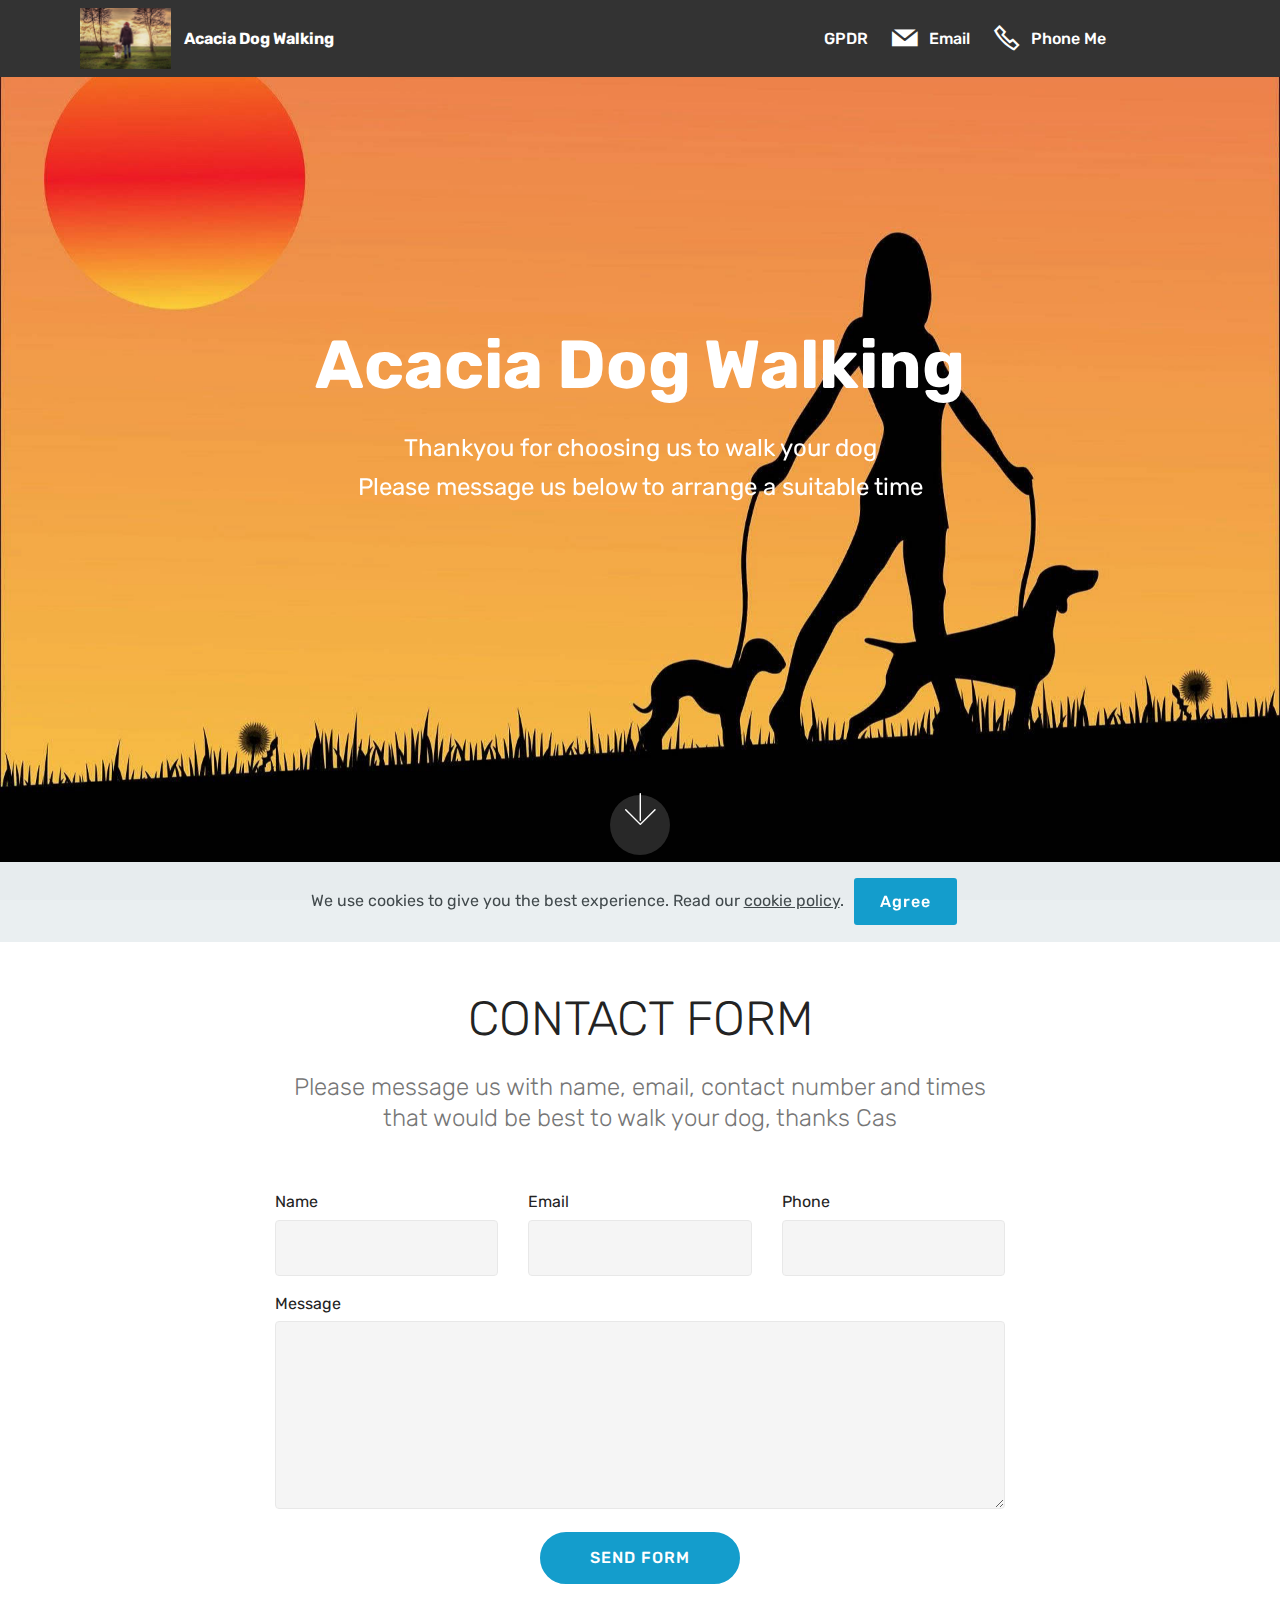
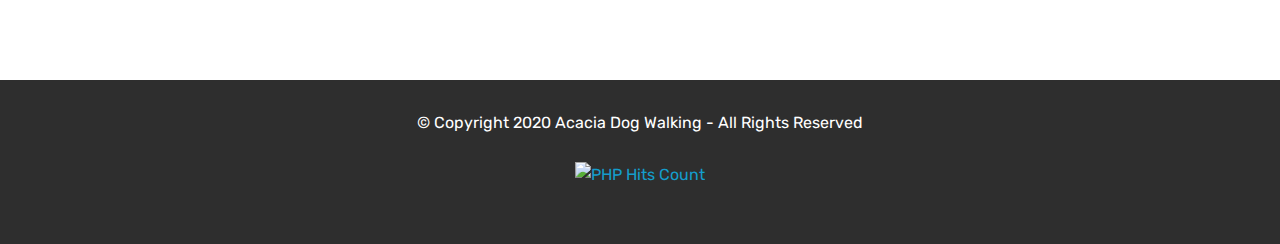
==== commit d9e71917: "Add files via upload" ====
--- a/page2.html
+++ b/page2.html
@@ -16,9 +16,9 @@
   <link rel="stylesheet" href="assets/bootstrap/css/bootstrap.min.css">
   <link rel="stylesheet" href="assets/bootstrap/css/bootstrap-grid.min.css">
   <link rel="stylesheet" href="assets/bootstrap/css/bootstrap-reboot.min.css">
+  <link rel="stylesheet" href="assets/socicon/css/styles.css">
   <link rel="stylesheet" href="assets/dropdown/css/style.css">
   <link rel="stylesheet" href="assets/tether/tether.min.css">
-  <link rel="stylesheet" href="assets/socicon/css/styles.css">
   <link rel="stylesheet" href="assets/theme/css/style.css">
   <link rel="preload" as="style" href="assets/mobirise/css/mbr-additional.css"><link rel="stylesheet" href="assets/mobirise/css/mbr-additional.css" type="text/css">
   
@@ -51,10 +51,10 @@
         </div>
         <div class="collapse navbar-collapse" id="navbarSupportedContent">
             <ul class="navbar-nav nav-dropdown nav-right" data-app-modern-menu="true"><li class="nav-item">
-                    <a class="nav-link link text-white display-4" href="mailto:cosmicpunk64@msn.com"><span class="socicon socicon-mail mbr-iconfont mbr-iconfont-btn"></span>
+                    <a class="nav-link link text-white display-4" href="privacy.html">GPDR&nbsp;</a>
+                </li><li class="nav-item"><a class="nav-link link text-white display-4" href="mailto:cosmicpunk64@msn.com"><span class="socicon socicon-mail mbr-iconfont mbr-iconfont-btn"></span>
                         
-                        Email&nbsp;</a>
-                </li>
+                        Email&nbsp;</a></li>
                 <li class="nav-item">
                     <a class="nav-link link text-white display-4" href="tel:07796602578"><span class="mobi-mbri mobi-mbri-phone mbr-iconfont mbr-iconfont-btn"></span>
                         Phone Me &nbsp; &nbsp; &nbsp; &nbsp; &nbsp; &nbsp; &nbsp; &nbsp; &nbsp; &nbsp;&nbsp;</a>
@@ -64,7 +64,7 @@
     </nav>
 </section>
 
-<section class="engine"><a href="https://mobirise.info/n">simple web templates</a></section><section class="cid-rUx2KNVH79 mbr-fullscreen mbr-parallax-background" id="header2-8">
+<section class="engine"><a href="https://mobirise.info/y">html website templates</a></section><section class="cid-rUx2KNVH79 mbr-fullscreen mbr-parallax-background" id="header2-8">
 
     
 
@@ -100,8 +100,7 @@
                     CONTACT FORM
                 </h2>
                 <h3 class="mbr-section-subtitle align-center mbr-light pb-3 mbr-fonts-style display-5">
-                    Easily add subscribe and contact forms without any server-side integration.
-                </h3>
+                    Please message us with name, email, contact number and times that would be best to walk your dog, thanks Cas</h3>
             </div>
         </div>
     </div>
@@ -109,7 +108,7 @@
         <div class="row justify-content-center">
             <div class="media-container-column col-lg-8" data-form-type="formoid">
                 <!---Formbuilder Form--->
-                <form action="https://mobirise.com/" method="POST" class="mbr-form form-with-styler" data-form-title="Mobirise Form"><input type="hidden" name="email" data-form-email="true" value="vJQwaAiPpWESTm74bcN+fh4q/Wr+KEYtyysUlIyoPwSBQIhV9CofV1G0lnNw1oFRuBPcioo4d/tThG4mU4QjTCfp5v0R5WzSsW95tW1pOGH+agXpHz0VEnToRfI1d8Yz">
+                <form action="https://mobirise.com/" method="POST" class="mbr-form form-with-styler" data-form-title="Mobirise Form"><input type="hidden" name="email" data-form-email="true" value="jRvQ5kn5y6rf6h0AXSXAV7uTXIbrvzhRpJzgWyEAalwM8CmJaJDewZE/UDuOUHxQmBKT8dO8TJCdqzHDhwZnKxHMSc5gMCyU79ioC5FV/PtgNGQgHMHdUyxwm+7Md7ZA">
                     <div class="row">
                         <div hidden="hidden" data-form-alert="" class="alert alert-success col-12">Thanks for filling out the form!</div>
                         <div hidden="hidden" data-form-alert-danger="" class="alert alert-danger col-12">
@@ -140,19 +139,43 @@
     </div>
 </section>
 
+<section once="footers" class="cid-rUxfVCDvHT" id="footer6-i">
+
+    
+
+    
+
+    <div class="container">
+        <div class="media-container-row align-center mbr-white">
+            <div class="col-12">
+                <p class="mbr-text mb-0 mbr-fonts-style display-7">
+                    © Copyright 2020 Acacia Dog Walking - All Rights Reserved<!-- hitwebcounter Code START -->
+<br><a href="https://www.hitwebcounter.com" target="_blank">
+<br><img src="https://hitwebcounter.com/counter/counter.php?page=7216895&style=0005&nbdigits=5&type=page&initCount=500" title="User Stats" alt="PHP Hits Count" border="0">
+<br></a>                                    
+<br>
+                </p>
+            </div>
+        </div>
+    </div>
+</section>
+
 
   <script src="assets/web/assets/jquery/jquery.min.js"></script>
   <script src="assets/popper/popper.min.js"></script>
   <script src="assets/bootstrap/js/bootstrap.min.js"></script>
   <script src="assets/smoothscroll/smooth-scroll.js"></script>
+  <script src="assets/web/assets/cookies-alert-plugin/cookies-alert-core.js"></script>
+  <script src="assets/web/assets/cookies-alert-plugin/cookies-alert-script.js"></script>
+  <script src="assets/touchswipe/jquery.touch-swipe.min.js"></script>
+  <script src="assets/parallax/jarallax.min.js"></script>
   <script src="assets/dropdown/js/nav-dropdown.js"></script>
   <script src="assets/dropdown/js/navbar-dropdown.js"></script>
-  <script src="assets/touchswipe/jquery.touch-swipe.min.js"></script>
-  <script src="assets/parallax/jarallax.min.js"></script>
   <script src="assets/tether/tether.min.js"></script>
   <script src="assets/theme/js/script.js"></script>
   <script src="assets/formoid/formoid.min.js"></script>
   
   
-</body>
+<input name="cookieData" type="hidden" data-cookie-customDialogSelector='null' data-cookie-colorText='#424a4d' data-cookie-colorBg='rgba(234, 239, 241, 0.99)' data-cookie-textButton='Agree' data-cookie-colorButton='' data-cookie-colorLink='#424a4d' data-cookie-underlineLink='true' data-cookie-text="We use cookies to give you the best experience. Read our <a href='privacy.html'>cookie policy</a>.">
+  </body>
 </html>--- a/assets/mobirise/css/mbr-additional.css
+++ b/assets/mobirise/css/mbr-additional.css
@@ -1302,6 +1302,11 @@
 .cid-rUwTJZnW0Z a.img {
   pointer-events: none;
 }
+.cid-rUxfVCDvHT {
+  padding-top: 30px;
+  padding-bottom: 30px;
+  background-color: #2e2e2e;
+}
 .cid-rUx2KN50Ga .navbar {
   padding: .5rem 0;
   background: #333333;
@@ -1715,3 +1720,428 @@
 .cid-rUx3nydCVP textarea.form-control {
   min-height: 188px;
 }
+.cid-rUxfVCDvHT {
+  padding-top: 30px;
+  padding-bottom: 30px;
+  background-color: #2e2e2e;
+}
+.cid-rUx8NiD5rk .navbar {
+  padding: .5rem 0;
+  background: #333333;
+  transition: none;
+  min-height: 77px;
+}
+.cid-rUx8NiD5rk .navbar-dropdown.bg-color.transparent.opened {
+  background: #333333;
+}
+.cid-rUx8NiD5rk a {
+  font-style: normal;
+}
+.cid-rUx8NiD5rk .nav-item span {
+  padding-right: 0.4em;
+  line-height: 0.5em;
+  vertical-align: text-bottom;
+  position: relative;
+  text-decoration: none;
+}
+.cid-rUx8NiD5rk .nav-item a {
+  display: flex;
+  align-items: center;
+  justify-content: center;
+  padding: 0.7rem 0 !important;
+  margin: 0rem .65rem !important;
+}
+.cid-rUx8NiD5rk .nav-item:focus,
+.cid-rUx8NiD5rk .nav-link:focus {
+  outline: none;
+}
+.cid-rUx8NiD5rk .btn {
+  padding: 0.4rem 1.5rem;
+  display: inline-flex;
+  align-items: center;
+}
+.cid-rUx8NiD5rk .btn .mbr-iconfont {
+  font-size: 1.6rem;
+}
+.cid-rUx8NiD5rk .menu-logo {
+  margin-right: auto;
+}
+.cid-rUx8NiD5rk .menu-logo .navbar-brand {
+  display: flex;
+  margin-left: 5rem;
+  padding: 0;
+  transition: padding .2s;
+  min-height: 3.8rem;
+  align-items: center;
+}
+.cid-rUx8NiD5rk .menu-logo .navbar-brand .navbar-caption-wrap {
+  display: -webkit-flex;
+  -webkit-align-items: center;
+  align-items: center;
+  word-break: break-word;
+  min-width: 7rem;
+  margin: .3rem 0;
+}
+.cid-rUx8NiD5rk .menu-logo .navbar-brand .navbar-caption-wrap .navbar-caption {
+  line-height: 1.2rem !important;
+  padding-right: 2rem;
+}
+.cid-rUx8NiD5rk .menu-logo .navbar-brand .navbar-logo {
+  font-size: 4rem;
+  transition: font-size 0.25s;
+}
+.cid-rUx8NiD5rk .menu-logo .navbar-brand .navbar-logo img {
+  display: flex;
+}
+.cid-rUx8NiD5rk .menu-logo .navbar-brand .navbar-logo .mbr-iconfont {
+  transition: font-size 0.25s;
+}
+.cid-rUx8NiD5rk .navbar-toggleable-sm .navbar-collapse {
+  justify-content: flex-end;
+  -webkit-justify-content: flex-end;
+  padding-right: 5rem;
+  width: auto;
+}
+.cid-rUx8NiD5rk .navbar-toggleable-sm .navbar-collapse .navbar-nav {
+  flex-wrap: wrap;
+  -webkit-flex-wrap: wrap;
+  padding-left: 0;
+}
+.cid-rUx8NiD5rk .navbar-toggleable-sm .navbar-collapse .navbar-nav .nav-item {
+  -webkit-align-self: center;
+  align-self: center;
+}
+.cid-rUx8NiD5rk .navbar-toggleable-sm .navbar-collapse .navbar-buttons {
+  padding-left: 0;
+  padding-bottom: 0;
+}
+.cid-rUx8NiD5rk .dropdown .dropdown-menu {
+  background: #333333;
+  display: none;
+  position: absolute;
+  min-width: 5rem;
+  padding-top: 1.4rem;
+  padding-bottom: 1.4rem;
+  text-align: left;
+}
+.cid-rUx8NiD5rk .dropdown .dropdown-menu .dropdown-item {
+  width: auto;
+  padding: 0.235em 1.5385em 0.235em 1.5385em !important;
+}
+.cid-rUx8NiD5rk .dropdown .dropdown-menu .dropdown-item::after {
+  right: 0.5rem;
+}
+.cid-rUx8NiD5rk .dropdown .dropdown-menu .dropdown-submenu {
+  margin: 0;
+}
+.cid-rUx8NiD5rk .dropdown.open > .dropdown-menu {
+  display: block;
+}
+.cid-rUx8NiD5rk .navbar-toggleable-sm.opened:after {
+  position: absolute;
+  width: 100vw;
+  height: 100vh;
+  content: '';
+  background-color: rgba(0, 0, 0, 0.1);
+  left: 0;
+  bottom: 0;
+  transform: translateY(100%);
+  -webkit-transform: translateY(100%);
+  z-index: 1000;
+}
+.cid-rUx8NiD5rk .navbar.navbar-short {
+  min-height: 60px;
+  transition: all .2s;
+}
+.cid-rUx8NiD5rk .navbar.navbar-short .navbar-toggler-right {
+  top: 20px;
+}
+.cid-rUx8NiD5rk .navbar.navbar-short .navbar-logo a {
+  font-size: 2.5rem !important;
+  line-height: 2.5rem;
+  transition: font-size 0.25s;
+}
+.cid-rUx8NiD5rk .navbar.navbar-short .navbar-logo a .mbr-iconfont {
+  font-size: 2.5rem !important;
+}
+.cid-rUx8NiD5rk .navbar.navbar-short .navbar-logo a img {
+  height: 3rem !important;
+}
+.cid-rUx8NiD5rk .navbar.navbar-short .navbar-brand {
+  min-height: 3rem;
+}
+.cid-rUx8NiD5rk button.navbar-toggler {
+  width: 31px;
+  height: 18px;
+  cursor: pointer;
+  transition: all .2s;
+  top: 1.5rem;
+  right: 1rem;
+}
+.cid-rUx8NiD5rk button.navbar-toggler:focus {
+  outline: none;
+}
+.cid-rUx8NiD5rk button.navbar-toggler .hamburger span {
+  position: absolute;
+  right: 0;
+  width: 30px;
+  height: 2px;
+  border-right: 5px;
+  background-color: #ffffff;
+}
+.cid-rUx8NiD5rk button.navbar-toggler .hamburger span:nth-child(1) {
+  top: 0;
+  transition: all .2s;
+}
+.cid-rUx8NiD5rk button.navbar-toggler .hamburger span:nth-child(2) {
+  top: 8px;
+  transition: all .15s;
+}
+.cid-rUx8NiD5rk button.navbar-toggler .hamburger span:nth-child(3) {
+  top: 8px;
+  transition: all .15s;
+}
+.cid-rUx8NiD5rk button.navbar-toggler .hamburger span:nth-child(4) {
+  top: 16px;
+  transition: all .2s;
+}
+.cid-rUx8NiD5rk nav.opened .hamburger span:nth-child(1) {
+  top: 8px;
+  width: 0;
+  opacity: 0;
+  right: 50%;
+  transition: all .2s;
+}
+.cid-rUx8NiD5rk nav.opened .hamburger span:nth-child(2) {
+  -webkit-transform: rotate(45deg);
+  transform: rotate(45deg);
+  transition: all .25s;
+}
+.cid-rUx8NiD5rk nav.opened .hamburger span:nth-child(3) {
+  -webkit-transform: rotate(-45deg);
+  transform: rotate(-45deg);
+  transition: all .25s;
+}
+.cid-rUx8NiD5rk nav.opened .hamburger span:nth-child(4) {
+  top: 8px;
+  width: 0;
+  opacity: 0;
+  right: 50%;
+  transition: all .2s;
+}
+.cid-rUx8NiD5rk .collapsed.navbar-expand {
+  flex-direction: column;
+}
+.cid-rUx8NiD5rk .collapsed .btn {
+  display: flex;
+}
+.cid-rUx8NiD5rk .collapsed .navbar-collapse {
+  display: none !important;
+  padding-right: 0 !important;
+}
+.cid-rUx8NiD5rk .collapsed .navbar-collapse.collapsing,
+.cid-rUx8NiD5rk .collapsed .navbar-collapse.show {
+  display: block !important;
+}
+.cid-rUx8NiD5rk .collapsed .navbar-collapse.collapsing .navbar-nav,
+.cid-rUx8NiD5rk .collapsed .navbar-collapse.show .navbar-nav {
+  display: block;
+  text-align: center;
+}
+.cid-rUx8NiD5rk .collapsed .navbar-collapse.collapsing .navbar-nav .nav-item,
+.cid-rUx8NiD5rk .collapsed .navbar-collapse.show .navbar-nav .nav-item {
+  clear: both;
+}
+.cid-rUx8NiD5rk .collapsed .navbar-collapse.collapsing .navbar-nav .nav-item:last-child,
+.cid-rUx8NiD5rk .collapsed .navbar-collapse.show .navbar-nav .nav-item:last-child {
+  margin-bottom: 1rem;
+}
+.cid-rUx8NiD5rk .collapsed .navbar-collapse.collapsing .navbar-buttons,
+.cid-rUx8NiD5rk .collapsed .navbar-collapse.show .navbar-buttons {
+  text-align: center;
+}
+.cid-rUx8NiD5rk .collapsed .navbar-collapse.collapsing .navbar-buttons:last-child,
+.cid-rUx8NiD5rk .collapsed .navbar-collapse.show .navbar-buttons:last-child {
+  margin-bottom: 1rem;
+}
+.cid-rUx8NiD5rk .collapsed button.navbar-toggler {
+  display: block;
+}
+.cid-rUx8NiD5rk .collapsed .navbar-brand {
+  margin-left: 1rem !important;
+}
+.cid-rUx8NiD5rk .collapsed .navbar-toggleable-sm {
+  flex-direction: column;
+  -webkit-flex-direction: column;
+}
+.cid-rUx8NiD5rk .collapsed .dropdown .dropdown-menu {
+  width: 100%;
+  text-align: center;
+  position: relative;
+  opacity: 0;
+  display: block;
+  height: 0;
+  visibility: hidden;
+  padding: 0;
+  transition-duration: .5s;
+  transition-property: opacity,padding,height;
+}
+.cid-rUx8NiD5rk .collapsed .dropdown.open > .dropdown-menu {
+  position: relative;
+  opacity: 1;
+  height: auto;
+  padding: 1.4rem 0;
+  visibility: visible;
+}
+.cid-rUx8NiD5rk .collapsed .dropdown .dropdown-submenu {
+  left: 0;
+  text-align: center;
+  width: 100%;
+}
+.cid-rUx8NiD5rk .collapsed .dropdown .dropdown-toggle[data-toggle="dropdown-submenu"]::after {
+  margin-top: 0;
+  position: inherit;
+  right: 0;
+  top: 50%;
+  display: inline-block;
+  width: 0;
+  height: 0;
+  margin-left: .3em;
+  vertical-align: middle;
+  content: "";
+  border-top: .30em solid;
+  border-right: .30em solid transparent;
+  border-left: .30em solid transparent;
+}
+@media (max-width: 991px) {
+  .cid-rUx8NiD5rk .navbar-expand {
+    flex-direction: column;
+  }
+  .cid-rUx8NiD5rk img {
+    height: 3.8rem !important;
+  }
+  .cid-rUx8NiD5rk .btn {
+    display: flex;
+  }
+  .cid-rUx8NiD5rk button.navbar-toggler {
+    display: block;
+  }
+  .cid-rUx8NiD5rk .navbar-brand {
+    margin-left: 1rem !important;
+  }
+  .cid-rUx8NiD5rk .navbar-toggleable-sm {
+    flex-direction: column;
+    -webkit-flex-direction: column;
+  }
+  .cid-rUx8NiD5rk .navbar-collapse {
+    display: none !important;
+    padding-right: 0 !important;
+  }
+  .cid-rUx8NiD5rk .navbar-collapse.collapsing,
+  .cid-rUx8NiD5rk .navbar-collapse.show {
+    display: block !important;
+  }
+  .cid-rUx8NiD5rk .navbar-collapse.collapsing .navbar-nav,
+  .cid-rUx8NiD5rk .navbar-collapse.show .navbar-nav {
+    display: block;
+    text-align: center;
+  }
+  .cid-rUx8NiD5rk .navbar-collapse.collapsing .navbar-nav .nav-item,
+  .cid-rUx8NiD5rk .navbar-collapse.show .navbar-nav .nav-item {
+    clear: both;
+  }
+  .cid-rUx8NiD5rk .navbar-collapse.collapsing .navbar-nav .nav-item:last-child,
+  .cid-rUx8NiD5rk .navbar-collapse.show .navbar-nav .nav-item:last-child {
+    margin-bottom: 1rem;
+  }
+  .cid-rUx8NiD5rk .navbar-collapse.collapsing .navbar-buttons,
+  .cid-rUx8NiD5rk .navbar-collapse.show .navbar-buttons {
+    text-align: center;
+  }
+  .cid-rUx8NiD5rk .navbar-collapse.collapsing .navbar-buttons:last-child,
+  .cid-rUx8NiD5rk .navbar-collapse.show .navbar-buttons:last-child {
+    margin-bottom: 1rem;
+  }
+  .cid-rUx8NiD5rk .dropdown .dropdown-menu {
+    width: 100%;
+    text-align: center;
+    position: relative;
+    opacity: 0;
+    display: block;
+    height: 0;
+    visibility: hidden;
+    padding: 0;
+    transition-duration: .5s;
+    transition-property: opacity,padding,height;
+  }
+  .cid-rUx8NiD5rk .dropdown.open > .dropdown-menu {
+    position: relative;
+    opacity: 1;
+    height: auto;
+    padding: 1.4rem 0;
+    visibility: visible;
+  }
+  .cid-rUx8NiD5rk .dropdown .dropdown-submenu {
+    left: 0;
+    text-align: center;
+    width: 100%;
+  }
+  .cid-rUx8NiD5rk .dropdown .dropdown-toggle[data-toggle="dropdown-submenu"]::after {
+    margin-top: 0;
+    position: inherit;
+    right: 0;
+    top: 50%;
+    display: inline-block;
+    width: 0;
+    height: 0;
+    margin-left: .3em;
+    vertical-align: middle;
+    content: "";
+    border-top: .30em solid;
+    border-right: .30em solid transparent;
+    border-left: .30em solid transparent;
+  }
+}
+@media (min-width: 767px) {
+  .cid-rUx8NiD5rk .menu-logo {
+    flex-shrink: 0;
+  }
+}
+.cid-rUx8NiD5rk .navbar-collapse {
+  flex-basis: auto;
+}
+.cid-rUx8NiD5rk .nav-link:hover,
+.cid-rUx8NiD5rk .dropdown-item:hover {
+  color: #c1c1c1 !important;
+}
+.cid-rUx8NjFrko {
+  background-image: url("../../../assets/images/mbr-1920x1373.jpg");
+}
+.cid-rUx9bBtz9p {
+  padding-top: 30px;
+  padding-bottom: 30px;
+  background-color: #ffffff;
+}
+.cid-rUx9bBtz9p .line {
+  background-color: #149dcc;
+  color: #149dcc;
+  align: center;
+  height: 2px;
+  margin: 0 auto;
+}
+.cid-rUx9bBtz9p .section-text {
+  padding: 2rem 0;
+}
+.cid-rUx9bBtz9p .inner-container {
+  margin: 0 auto;
+}
+@media (max-width: 768px) {
+  .cid-rUx9bBtz9p .inner-container {
+    width: 100% !important;
+  }
+}
+.cid-rUxfVCDvHT {
+  padding-top: 30px;
+  padding-bottom: 30px;
+  background-color: #2e2e2e;
+}
--- a/assets/mobirise/css/mbr-additional.css
+++ b/assets/mobirise/css/mbr-additional.css
@@ -1302,6 +1302,11 @@
 .cid-rUwTJZnW0Z a.img {
   pointer-events: none;
 }
+.cid-rUxfVCDvHT {
+  padding-top: 30px;
+  padding-bottom: 30px;
+  background-color: #2e2e2e;
+}
 .cid-rUx2KN50Ga .navbar {
   padding: .5rem 0;
   background: #333333;
@@ -1715,3 +1720,428 @@
 .cid-rUx3nydCVP textarea.form-control {
   min-height: 188px;
 }
+.cid-rUxfVCDvHT {
+  padding-top: 30px;
+  padding-bottom: 30px;
+  background-color: #2e2e2e;
+}
+.cid-rUx8NiD5rk .navbar {
+  padding: .5rem 0;
+  background: #333333;
+  transition: none;
+  min-height: 77px;
+}
+.cid-rUx8NiD5rk .navbar-dropdown.bg-color.transparent.opened {
+  background: #333333;
+}
+.cid-rUx8NiD5rk a {
+  font-style: normal;
+}
+.cid-rUx8NiD5rk .nav-item span {
+  padding-right: 0.4em;
+  line-height: 0.5em;
+  vertical-align: text-bottom;
+  position: relative;
+  text-decoration: none;
+}
+.cid-rUx8NiD5rk .nav-item a {
+  display: flex;
+  align-items: center;
+  justify-content: center;
+  padding: 0.7rem 0 !important;
+  margin: 0rem .65rem !important;
+}
+.cid-rUx8NiD5rk .nav-item:focus,
+.cid-rUx8NiD5rk .nav-link:focus {
+  outline: none;
+}
+.cid-rUx8NiD5rk .btn {
+  padding: 0.4rem 1.5rem;
+  display: inline-flex;
+  align-items: center;
+}
+.cid-rUx8NiD5rk .btn .mbr-iconfont {
+  font-size: 1.6rem;
+}
+.cid-rUx8NiD5rk .menu-logo {
+  margin-right: auto;
+}
+.cid-rUx8NiD5rk .menu-logo .navbar-brand {
+  display: flex;
+  margin-left: 5rem;
+  padding: 0;
+  transition: padding .2s;
+  min-height: 3.8rem;
+  align-items: center;
+}
+.cid-rUx8NiD5rk .menu-logo .navbar-brand .navbar-caption-wrap {
+  display: -webkit-flex;
+  -webkit-align-items: center;
+  align-items: center;
+  word-break: break-word;
+  min-width: 7rem;
+  margin: .3rem 0;
+}
+.cid-rUx8NiD5rk .menu-logo .navbar-brand .navbar-caption-wrap .navbar-caption {
+  line-height: 1.2rem !important;
+  padding-right: 2rem;
+}
+.cid-rUx8NiD5rk .menu-logo .navbar-brand .navbar-logo {
+  font-size: 4rem;
+  transition: font-size 0.25s;
+}
+.cid-rUx8NiD5rk .menu-logo .navbar-brand .navbar-logo img {
+  display: flex;
+}
+.cid-rUx8NiD5rk .menu-logo .navbar-brand .navbar-logo .mbr-iconfont {
+  transition: font-size 0.25s;
+}
+.cid-rUx8NiD5rk .navbar-toggleable-sm .navbar-collapse {
+  justify-content: flex-end;
+  -webkit-justify-content: flex-end;
+  padding-right: 5rem;
+  width: auto;
+}
+.cid-rUx8NiD5rk .navbar-toggleable-sm .navbar-collapse .navbar-nav {
+  flex-wrap: wrap;
+  -webkit-flex-wrap: wrap;
+  padding-left: 0;
+}
+.cid-rUx8NiD5rk .navbar-toggleable-sm .navbar-collapse .navbar-nav .nav-item {
+  -webkit-align-self: center;
+  align-self: center;
+}
+.cid-rUx8NiD5rk .navbar-toggleable-sm .navbar-collapse .navbar-buttons {
+  padding-left: 0;
+  padding-bottom: 0;
+}
+.cid-rUx8NiD5rk .dropdown .dropdown-menu {
+  background: #333333;
+  display: none;
+  position: absolute;
+  min-width: 5rem;
+  padding-top: 1.4rem;
+  padding-bottom: 1.4rem;
+  text-align: left;
+}
+.cid-rUx8NiD5rk .dropdown .dropdown-menu .dropdown-item {
+  width: auto;
+  padding: 0.235em 1.5385em 0.235em 1.5385em !important;
+}
+.cid-rUx8NiD5rk .dropdown .dropdown-menu .dropdown-item::after {
+  right: 0.5rem;
+}
+.cid-rUx8NiD5rk .dropdown .dropdown-menu .dropdown-submenu {
+  margin: 0;
+}
+.cid-rUx8NiD5rk .dropdown.open > .dropdown-menu {
+  display: block;
+}
+.cid-rUx8NiD5rk .navbar-toggleable-sm.opened:after {
+  position: absolute;
+  width: 100vw;
+  height: 100vh;
+  content: '';
+  background-color: rgba(0, 0, 0, 0.1);
+  left: 0;
+  bottom: 0;
+  transform: translateY(100%);
+  -webkit-transform: translateY(100%);
+  z-index: 1000;
+}
+.cid-rUx8NiD5rk .navbar.navbar-short {
+  min-height: 60px;
+  transition: all .2s;
+}
+.cid-rUx8NiD5rk .navbar.navbar-short .navbar-toggler-right {
+  top: 20px;
+}
+.cid-rUx8NiD5rk .navbar.navbar-short .navbar-logo a {
+  font-size: 2.5rem !important;
+  line-height: 2.5rem;
+  transition: font-size 0.25s;
+}
+.cid-rUx8NiD5rk .navbar.navbar-short .navbar-logo a .mbr-iconfont {
+  font-size: 2.5rem !important;
+}
+.cid-rUx8NiD5rk .navbar.navbar-short .navbar-logo a img {
+  height: 3rem !important;
+}
+.cid-rUx8NiD5rk .navbar.navbar-short .navbar-brand {
+  min-height: 3rem;
+}
+.cid-rUx8NiD5rk button.navbar-toggler {
+  width: 31px;
+  height: 18px;
+  cursor: pointer;
+  transition: all .2s;
+  top: 1.5rem;
+  right: 1rem;
+}
+.cid-rUx8NiD5rk button.navbar-toggler:focus {
+  outline: none;
+}
+.cid-rUx8NiD5rk button.navbar-toggler .hamburger span {
+  position: absolute;
+  right: 0;
+  width: 30px;
+  height: 2px;
+  border-right: 5px;
+  background-color: #ffffff;
+}
+.cid-rUx8NiD5rk button.navbar-toggler .hamburger span:nth-child(1) {
+  top: 0;
+  transition: all .2s;
+}
+.cid-rUx8NiD5rk button.navbar-toggler .hamburger span:nth-child(2) {
+  top: 8px;
+  transition: all .15s;
+}
+.cid-rUx8NiD5rk button.navbar-toggler .hamburger span:nth-child(3) {
+  top: 8px;
+  transition: all .15s;
+}
+.cid-rUx8NiD5rk button.navbar-toggler .hamburger span:nth-child(4) {
+  top: 16px;
+  transition: all .2s;
+}
+.cid-rUx8NiD5rk nav.opened .hamburger span:nth-child(1) {
+  top: 8px;
+  width: 0;
+  opacity: 0;
+  right: 50%;
+  transition: all .2s;
+}
+.cid-rUx8NiD5rk nav.opened .hamburger span:nth-child(2) {
+  -webkit-transform: rotate(45deg);
+  transform: rotate(45deg);
+  transition: all .25s;
+}
+.cid-rUx8NiD5rk nav.opened .hamburger span:nth-child(3) {
+  -webkit-transform: rotate(-45deg);
+  transform: rotate(-45deg);
+  transition: all .25s;
+}
+.cid-rUx8NiD5rk nav.opened .hamburger span:nth-child(4) {
+  top: 8px;
+  width: 0;
+  opacity: 0;
+  right: 50%;
+  transition: all .2s;
+}
+.cid-rUx8NiD5rk .collapsed.navbar-expand {
+  flex-direction: column;
+}
+.cid-rUx8NiD5rk .collapsed .btn {
+  display: flex;
+}
+.cid-rUx8NiD5rk .collapsed .navbar-collapse {
+  display: none !important;
+  padding-right: 0 !important;
+}
+.cid-rUx8NiD5rk .collapsed .navbar-collapse.collapsing,
+.cid-rUx8NiD5rk .collapsed .navbar-collapse.show {
+  display: block !important;
+}
+.cid-rUx8NiD5rk .collapsed .navbar-collapse.collapsing .navbar-nav,
+.cid-rUx8NiD5rk .collapsed .navbar-collapse.show .navbar-nav {
+  display: block;
+  text-align: center;
+}
+.cid-rUx8NiD5rk .collapsed .navbar-collapse.collapsing .navbar-nav .nav-item,
+.cid-rUx8NiD5rk .collapsed .navbar-collapse.show .navbar-nav .nav-item {
+  clear: both;
+}
+.cid-rUx8NiD5rk .collapsed .navbar-collapse.collapsing .navbar-nav .nav-item:last-child,
+.cid-rUx8NiD5rk .collapsed .navbar-collapse.show .navbar-nav .nav-item:last-child {
+  margin-bottom: 1rem;
+}
+.cid-rUx8NiD5rk .collapsed .navbar-collapse.collapsing .navbar-buttons,
+.cid-rUx8NiD5rk .collapsed .navbar-collapse.show .navbar-buttons {
+  text-align: center;
+}
+.cid-rUx8NiD5rk .collapsed .navbar-collapse.collapsing .navbar-buttons:last-child,
+.cid-rUx8NiD5rk .collapsed .navbar-collapse.show .navbar-buttons:last-child {
+  margin-bottom: 1rem;
+}
+.cid-rUx8NiD5rk .collapsed button.navbar-toggler {
+  display: block;
+}
+.cid-rUx8NiD5rk .collapsed .navbar-brand {
+  margin-left: 1rem !important;
+}
+.cid-rUx8NiD5rk .collapsed .navbar-toggleable-sm {
+  flex-direction: column;
+  -webkit-flex-direction: column;
+}
+.cid-rUx8NiD5rk .collapsed .dropdown .dropdown-menu {
+  width: 100%;
+  text-align: center;
+  position: relative;
+  opacity: 0;
+  display: block;
+  height: 0;
+  visibility: hidden;
+  padding: 0;
+  transition-duration: .5s;
+  transition-property: opacity,padding,height;
+}
+.cid-rUx8NiD5rk .collapsed .dropdown.open > .dropdown-menu {
+  position: relative;
+  opacity: 1;
+  height: auto;
+  padding: 1.4rem 0;
+  visibility: visible;
+}
+.cid-rUx8NiD5rk .collapsed .dropdown .dropdown-submenu {
+  left: 0;
+  text-align: center;
+  width: 100%;
+}
+.cid-rUx8NiD5rk .collapsed .dropdown .dropdown-toggle[data-toggle="dropdown-submenu"]::after {
+  margin-top: 0;
+  position: inherit;
+  right: 0;
+  top: 50%;
+  display: inline-block;
+  width: 0;
+  height: 0;
+  margin-left: .3em;
+  vertical-align: middle;
+  content: "";
+  border-top: .30em solid;
+  border-right: .30em solid transparent;
+  border-left: .30em solid transparent;
+}
+@media (max-width: 991px) {
+  .cid-rUx8NiD5rk .navbar-expand {
+    flex-direction: column;
+  }
+  .cid-rUx8NiD5rk img {
+    height: 3.8rem !important;
+  }
+  .cid-rUx8NiD5rk .btn {
+    display: flex;
+  }
+  .cid-rUx8NiD5rk button.navbar-toggler {
+    display: block;
+  }
+  .cid-rUx8NiD5rk .navbar-brand {
+    margin-left: 1rem !important;
+  }
+  .cid-rUx8NiD5rk .navbar-toggleable-sm {
+    flex-direction: column;
+    -webkit-flex-direction: column;
+  }
+  .cid-rUx8NiD5rk .navbar-collapse {
+    display: none !important;
+    padding-right: 0 !important;
+  }
+  .cid-rUx8NiD5rk .navbar-collapse.collapsing,
+  .cid-rUx8NiD5rk .navbar-collapse.show {
+    display: block !important;
+  }
+  .cid-rUx8NiD5rk .navbar-collapse.collapsing .navbar-nav,
+  .cid-rUx8NiD5rk .navbar-collapse.show .navbar-nav {
+    display: block;
+    text-align: center;
+  }
+  .cid-rUx8NiD5rk .navbar-collapse.collapsing .navbar-nav .nav-item,
+  .cid-rUx8NiD5rk .navbar-collapse.show .navbar-nav .nav-item {
+    clear: both;
+  }
+  .cid-rUx8NiD5rk .navbar-collapse.collapsing .navbar-nav .nav-item:last-child,
+  .cid-rUx8NiD5rk .navbar-collapse.show .navbar-nav .nav-item:last-child {
+    margin-bottom: 1rem;
+  }
+  .cid-rUx8NiD5rk .navbar-collapse.collapsing .navbar-buttons,
+  .cid-rUx8NiD5rk .navbar-collapse.show .navbar-buttons {
+    text-align: center;
+  }
+  .cid-rUx8NiD5rk .navbar-collapse.collapsing .navbar-buttons:last-child,
+  .cid-rUx8NiD5rk .navbar-collapse.show .navbar-buttons:last-child {
+    margin-bottom: 1rem;
+  }
+  .cid-rUx8NiD5rk .dropdown .dropdown-menu {
+    width: 100%;
+    text-align: center;
+    position: relative;
+    opacity: 0;
+    display: block;
+    height: 0;
+    visibility: hidden;
+    padding: 0;
+    transition-duration: .5s;
+    transition-property: opacity,padding,height;
+  }
+  .cid-rUx8NiD5rk .dropdown.open > .dropdown-menu {
+    position: relative;
+    opacity: 1;
+    height: auto;
+    padding: 1.4rem 0;
+    visibility: visible;
+  }
+  .cid-rUx8NiD5rk .dropdown .dropdown-submenu {
+    left: 0;
+    text-align: center;
+    width: 100%;
+  }
+  .cid-rUx8NiD5rk .dropdown .dropdown-toggle[data-toggle="dropdown-submenu"]::after {
+    margin-top: 0;
+    position: inherit;
+    right: 0;
+    top: 50%;
+    display: inline-block;
+    width: 0;
+    height: 0;
+    margin-left: .3em;
+    vertical-align: middle;
+    content: "";
+    border-top: .30em solid;
+    border-right: .30em solid transparent;
+    border-left: .30em solid transparent;
+  }
+}
+@media (min-width: 767px) {
+  .cid-rUx8NiD5rk .menu-logo {
+    flex-shrink: 0;
+  }
+}
+.cid-rUx8NiD5rk .navbar-collapse {
+  flex-basis: auto;
+}
+.cid-rUx8NiD5rk .nav-link:hover,
+.cid-rUx8NiD5rk .dropdown-item:hover {
+  color: #c1c1c1 !important;
+}
+.cid-rUx8NjFrko {
+  background-image: url("../../../assets/images/mbr-1920x1373.jpg");
+}
+.cid-rUx9bBtz9p {
+  padding-top: 30px;
+  padding-bottom: 30px;
+  background-color: #ffffff;
+}
+.cid-rUx9bBtz9p .line {
+  background-color: #149dcc;
+  color: #149dcc;
+  align: center;
+  height: 2px;
+  margin: 0 auto;
+}
+.cid-rUx9bBtz9p .section-text {
+  padding: 2rem 0;
+}
+.cid-rUx9bBtz9p .inner-container {
+  margin: 0 auto;
+}
+@media (max-width: 768px) {
+  .cid-rUx9bBtz9p .inner-container {
+    width: 100% !important;
+  }
+}
+.cid-rUxfVCDvHT {
+  padding-top: 30px;
+  padding-bottom: 30px;
+  background-color: #2e2e2e;
+}
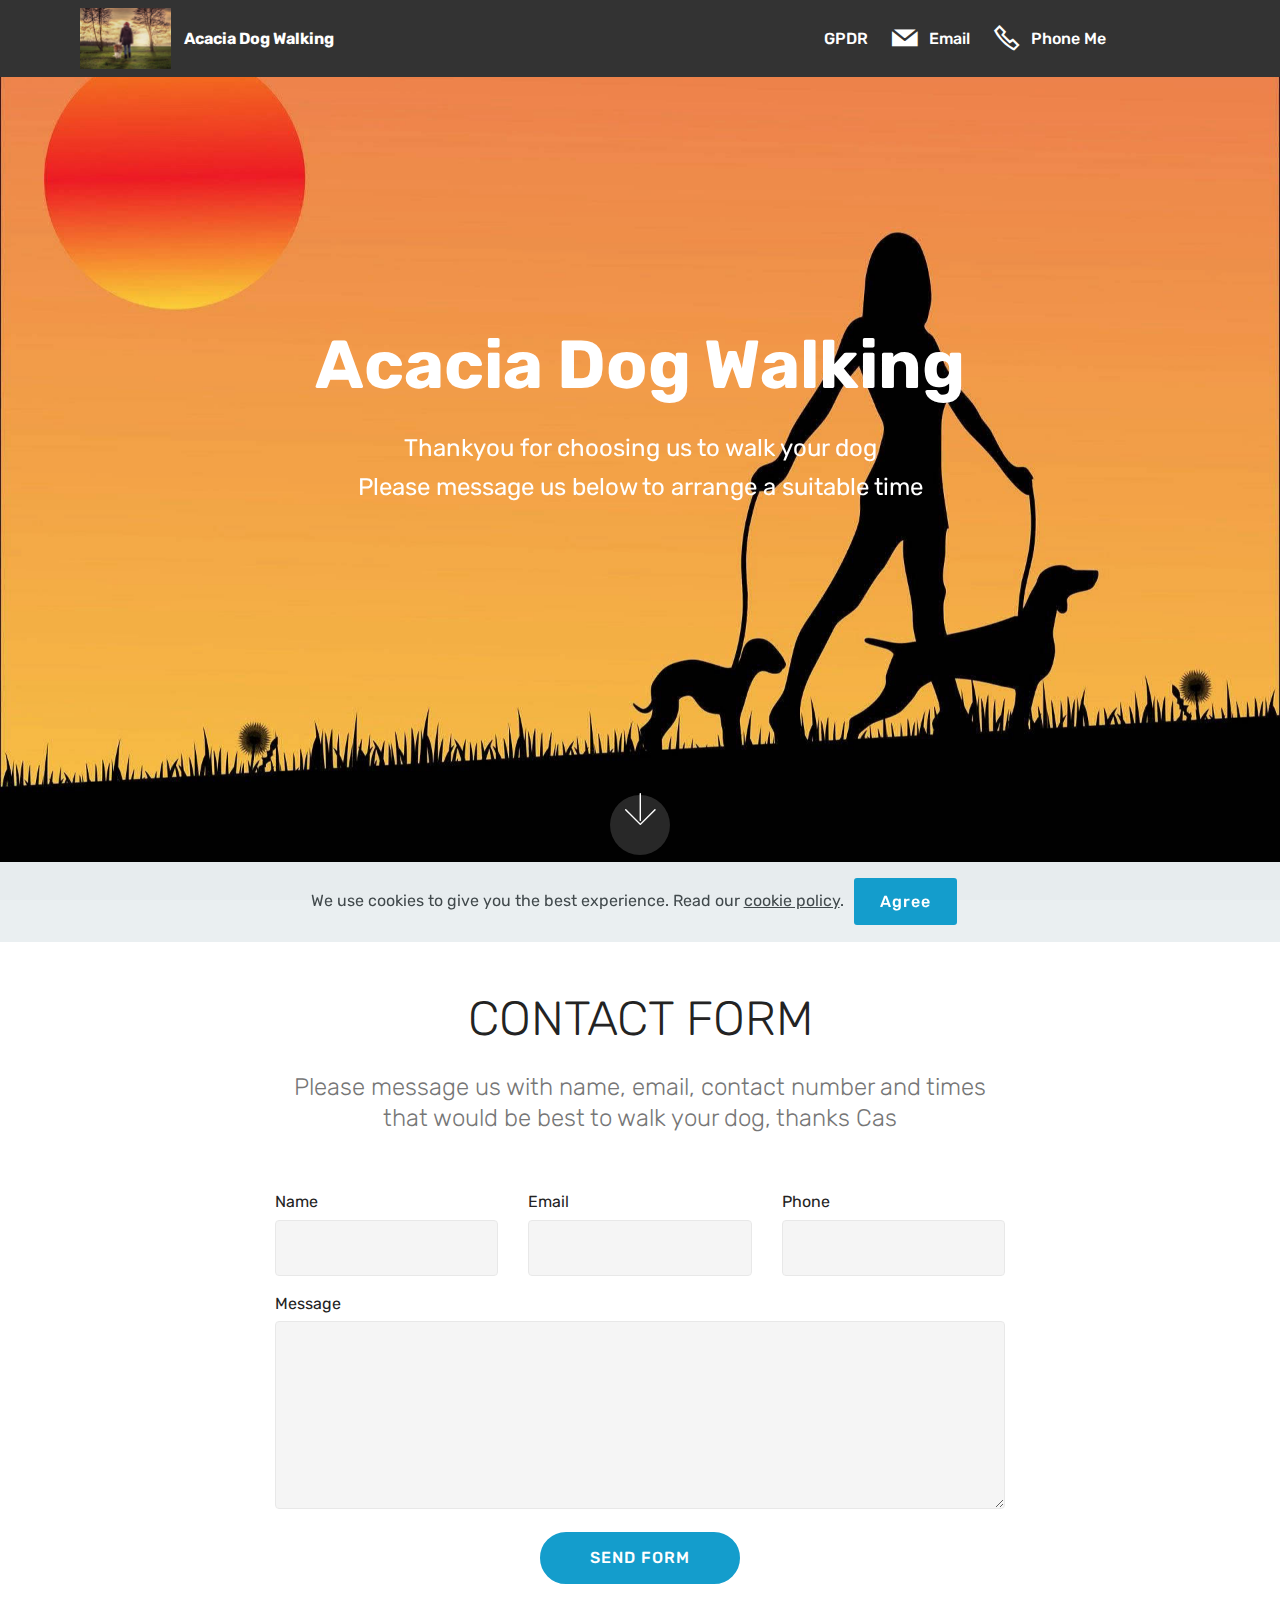
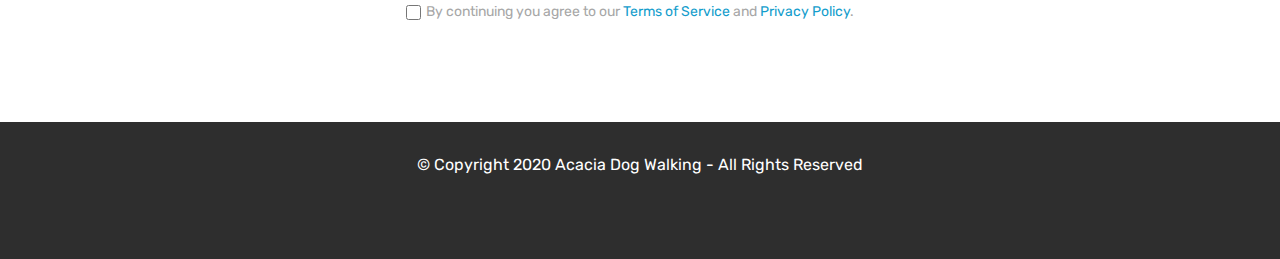
==== commit 0a1c4d02: "Add files via upload" ====
--- a/page2.html
+++ b/page2.html
@@ -16,9 +16,10 @@
   <link rel="stylesheet" href="assets/bootstrap/css/bootstrap.min.css">
   <link rel="stylesheet" href="assets/bootstrap/css/bootstrap-grid.min.css">
   <link rel="stylesheet" href="assets/bootstrap/css/bootstrap-reboot.min.css">
+  <link rel="stylesheet" href="assets/tether/tether.min.css">
   <link rel="stylesheet" href="assets/socicon/css/styles.css">
   <link rel="stylesheet" href="assets/dropdown/css/style.css">
-  <link rel="stylesheet" href="assets/tether/tether.min.css">
+  <link rel="stylesheet" href="assets/web/assets/gdpr-plugin/gdpr-styles.css">
   <link rel="stylesheet" href="assets/theme/css/style.css">
   <link rel="preload" as="style" href="assets/mobirise/css/mbr-additional.css"><link rel="stylesheet" href="assets/mobirise/css/mbr-additional.css" type="text/css">
   
@@ -64,7 +65,7 @@
     </nav>
 </section>
 
-<section class="engine"><a href="https://mobirise.info/y">html website templates</a></section><section class="cid-rUx2KNVH79 mbr-fullscreen mbr-parallax-background" id="header2-8">
+<section class="engine"><a href="https://mobirise.info/s">bootstrap themes</a></section><section class="cid-rUx2KNVH79 mbr-fullscreen mbr-parallax-background" id="header2-8">
 
     
 
@@ -108,7 +109,7 @@
         <div class="row justify-content-center">
             <div class="media-container-column col-lg-8" data-form-type="formoid">
                 <!---Formbuilder Form--->
-                <form action="https://mobirise.com/" method="POST" class="mbr-form form-with-styler" data-form-title="Mobirise Form"><input type="hidden" name="email" data-form-email="true" value="jRvQ5kn5y6rf6h0AXSXAV7uTXIbrvzhRpJzgWyEAalwM8CmJaJDewZE/UDuOUHxQmBKT8dO8TJCdqzHDhwZnKxHMSc5gMCyU79ioC5FV/PtgNGQgHMHdUyxwm+7Md7ZA">
+                <form action="https://mobirise.com/" method="POST" class="mbr-form form-with-styler" data-form-title="Mobirise Form"><input type="hidden" name="email" data-form-email="true" value="AtOmyUUyFQyz6yIY8Bnei89fdXYLOG4WTPxSUaznHGDdfwUgJyQg24gueho3FQ1NmZSQyOeTw8l3LRvbE7A5oJvgnVMLevlJdP1q5VXIH9+1MzDTmTnSxsRiTnBne/3z">
                     <div class="row">
                         <div hidden="hidden" data-form-alert="" class="alert alert-success col-12">Thanks for filling out the form!</div>
                         <div hidden="hidden" data-form-alert-danger="" class="alert alert-danger col-12">
@@ -133,7 +134,11 @@
                         </div>
                         <div class="col-md-12 input-group-btn align-center"><button type="submit" class="btn btn-primary btn-form display-4">SEND FORM</button></div>
                     </div>
-                </form><!---Formbuilder Form--->
+                <span class="gdpr-block">
+<label>
+<span class="textGDPR" style="color: #a7a7a7"><input type="checkbox" name="gdpr" id="gdpr-form1-a" required="">By continuing you agree to our <a style="color: #149dcc; text-decoration: none;" href="terms.html">Terms of Service</a> and <a style="color: #149dcc; text-decoration: none;" href="policy.html">Privacy Policy</a>.</span>
+</label>
+</span></form><!---Formbuilder Form--->
             </div>
         </div>
     </div>
@@ -150,9 +155,7 @@
             <div class="col-12">
                 <p class="mbr-text mb-0 mbr-fonts-style display-7">
                     © Copyright 2020 Acacia Dog Walking - All Rights Reserved<!-- hitwebcounter Code START -->
-<br><a href="https://www.hitwebcounter.com" target="_blank">
-<br><img src="https://hitwebcounter.com/counter/counter.php?page=7216895&style=0005&nbdigits=5&type=page&initCount=500" title="User Stats" alt="PHP Hits Count" border="0">
-<br></a>                                    
+<br><a href="https://www.hitwebcounter.com" target="_blank"><br></a>                                    
 <br>
                 </p>
             </div>
@@ -164,14 +167,14 @@
   <script src="assets/web/assets/jquery/jquery.min.js"></script>
   <script src="assets/popper/popper.min.js"></script>
   <script src="assets/bootstrap/js/bootstrap.min.js"></script>
-  <script src="assets/smoothscroll/smooth-scroll.js"></script>
+  <script src="assets/tether/tether.min.js"></script>
   <script src="assets/web/assets/cookies-alert-plugin/cookies-alert-core.js"></script>
   <script src="assets/web/assets/cookies-alert-plugin/cookies-alert-script.js"></script>
+  <script src="assets/dropdown/js/nav-dropdown.js"></script>
+  <script src="assets/dropdown/js/navbar-dropdown.js"></script>
   <script src="assets/touchswipe/jquery.touch-swipe.min.js"></script>
   <script src="assets/parallax/jarallax.min.js"></script>
-  <script src="assets/dropdown/js/nav-dropdown.js"></script>
-  <script src="assets/dropdown/js/navbar-dropdown.js"></script>
-  <script src="assets/tether/tether.min.js"></script>
+  <script src="assets/smoothscroll/smooth-scroll.js"></script>
   <script src="assets/theme/js/script.js"></script>
   <script src="assets/formoid/formoid.min.js"></script>
   
--- a/assets/web/assets/gdpr-plugin/gdpr-styles.css
+++ b/assets/web/assets/gdpr-plugin/gdpr-styles.css
@@ -0,0 +1,27 @@
+.gdpr-block {
+    padding: 10px;
+    font-size: 14px;
+    display: block;
+    width: 100%;
+    text-align: center;
+}
+.gdpr-block.covert {
+	display: none;
+}
+.textGDPR {
+    position: relative;
+}
+.gdpr-block label span.textGDPR input[name='gdpr']{
+    width: 15px;
+    height: 15px;
+    margin: 0;
+    position: absolute;
+    top: 2px;
+    left: -20px;
+}
+.gdpr-block label {
+    color: #a7a7a7;
+    vertical-align: middle;
+    user-select: none;
+    margin-bottom: 0;
+}